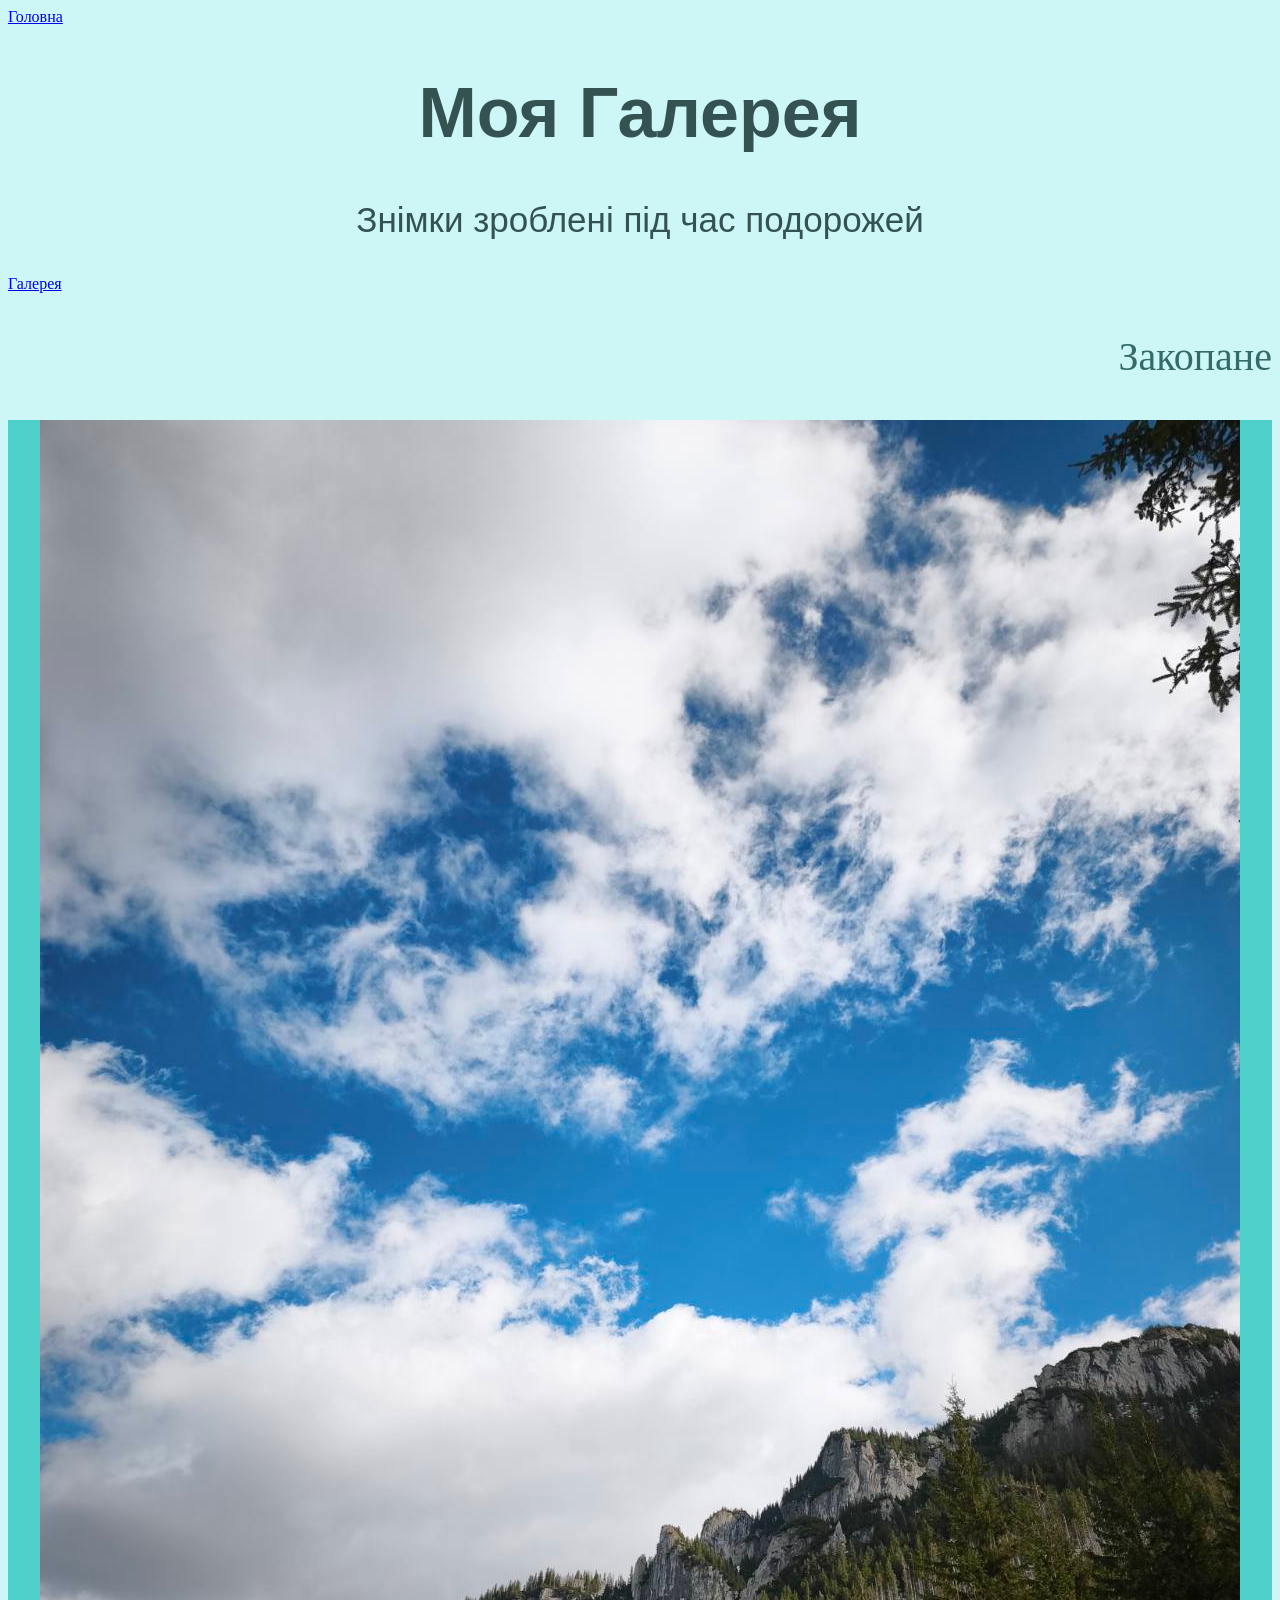
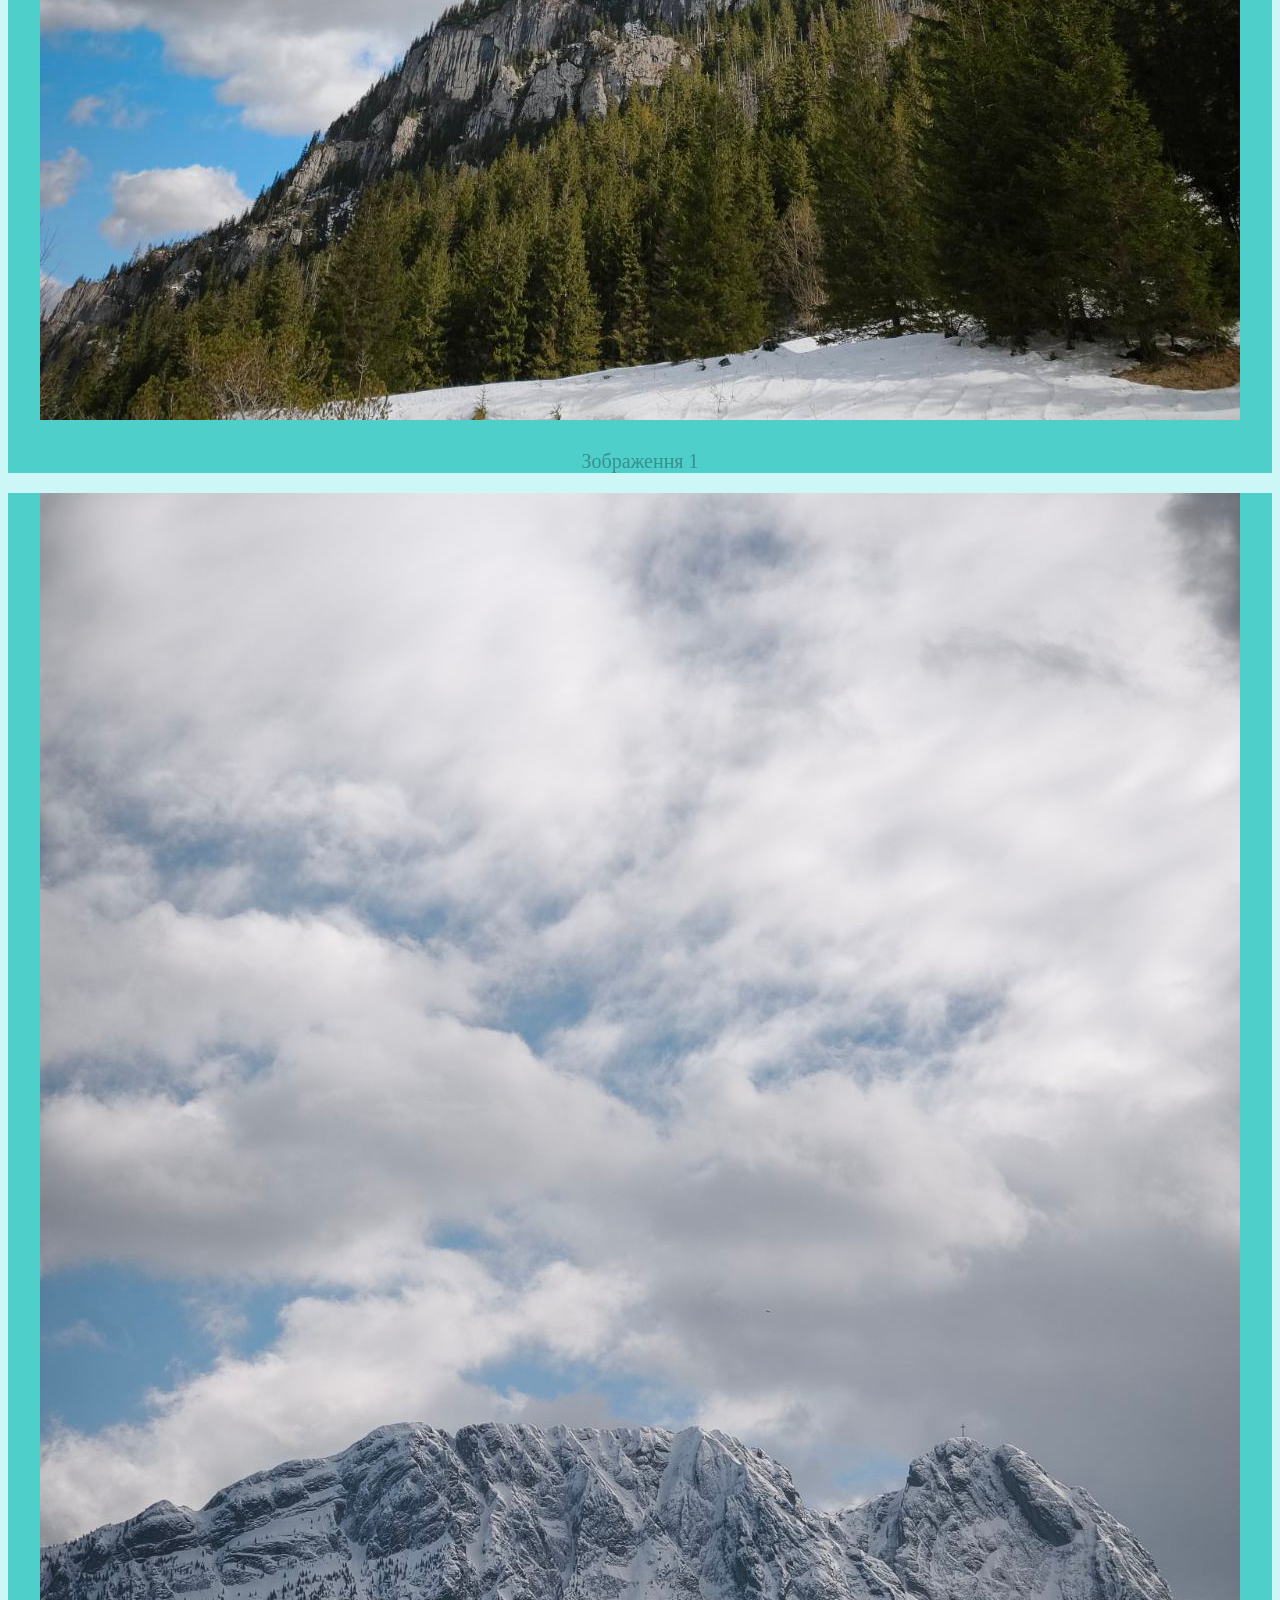
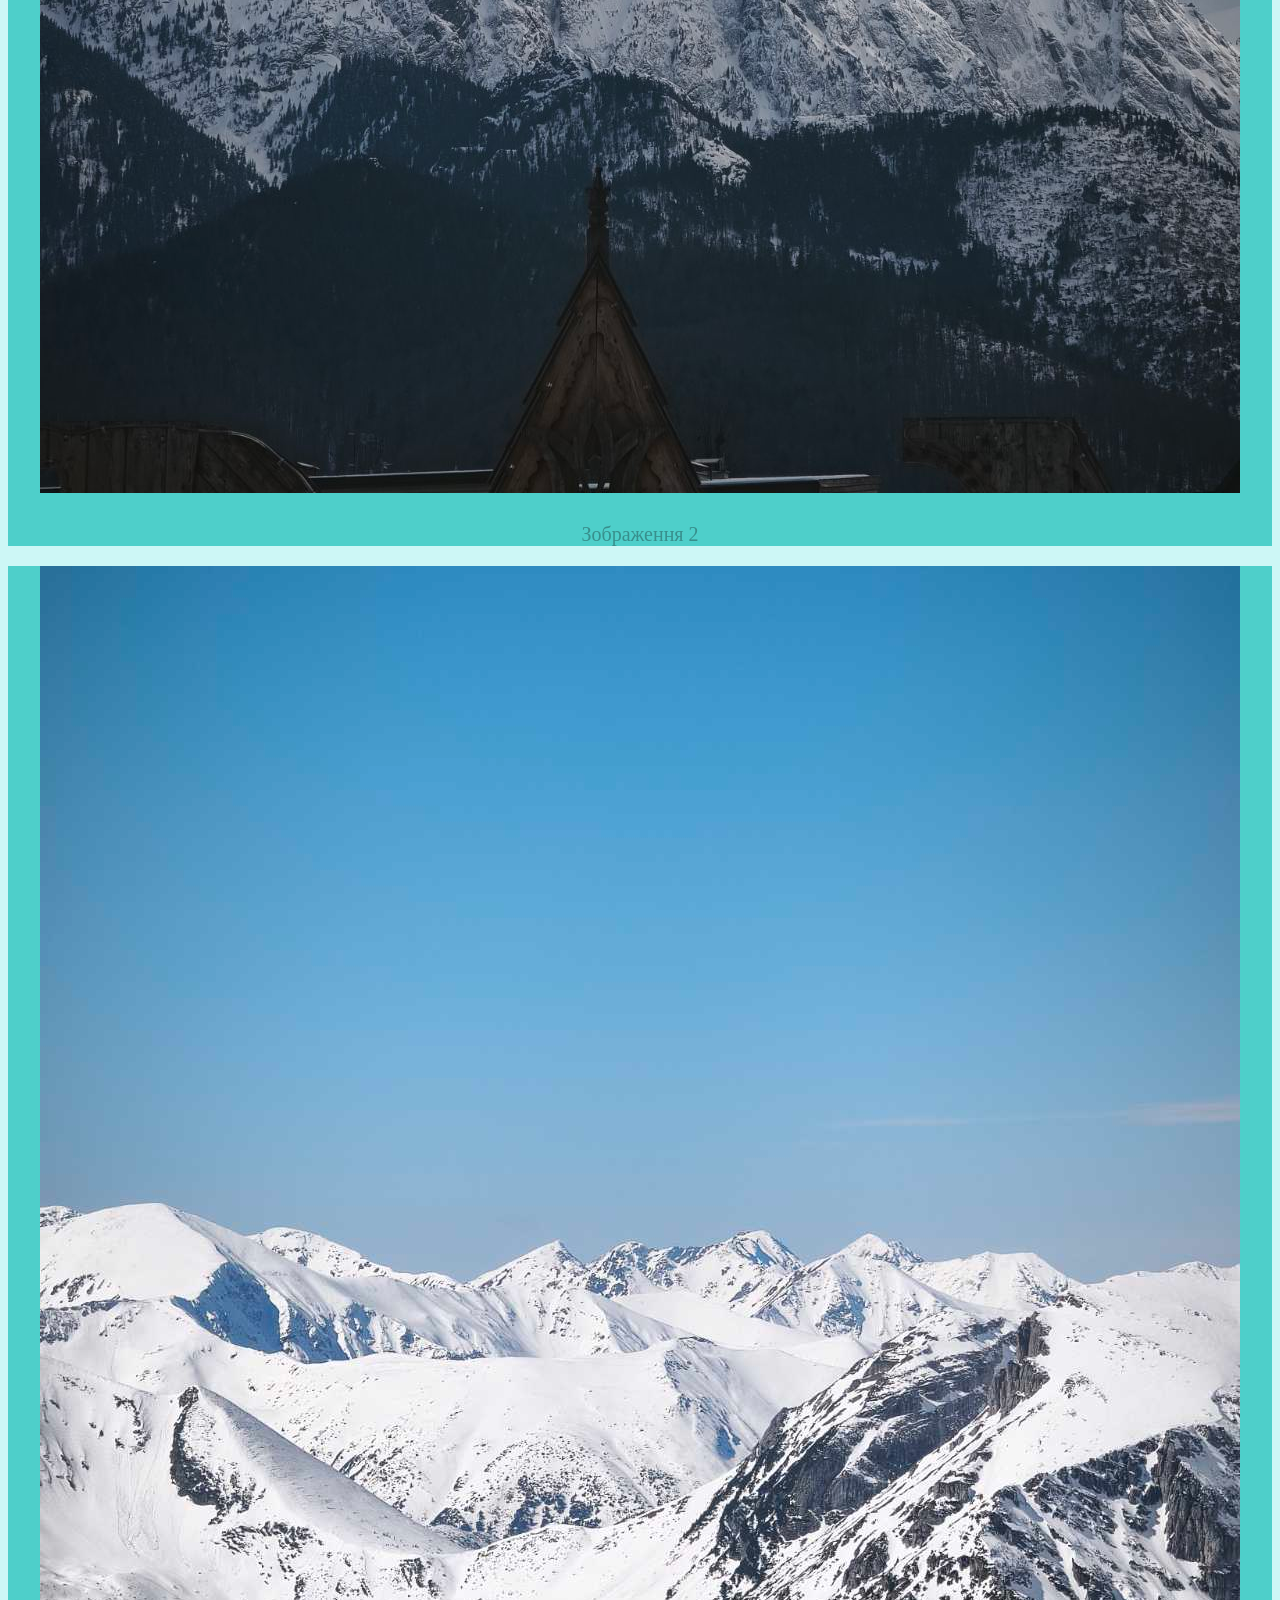
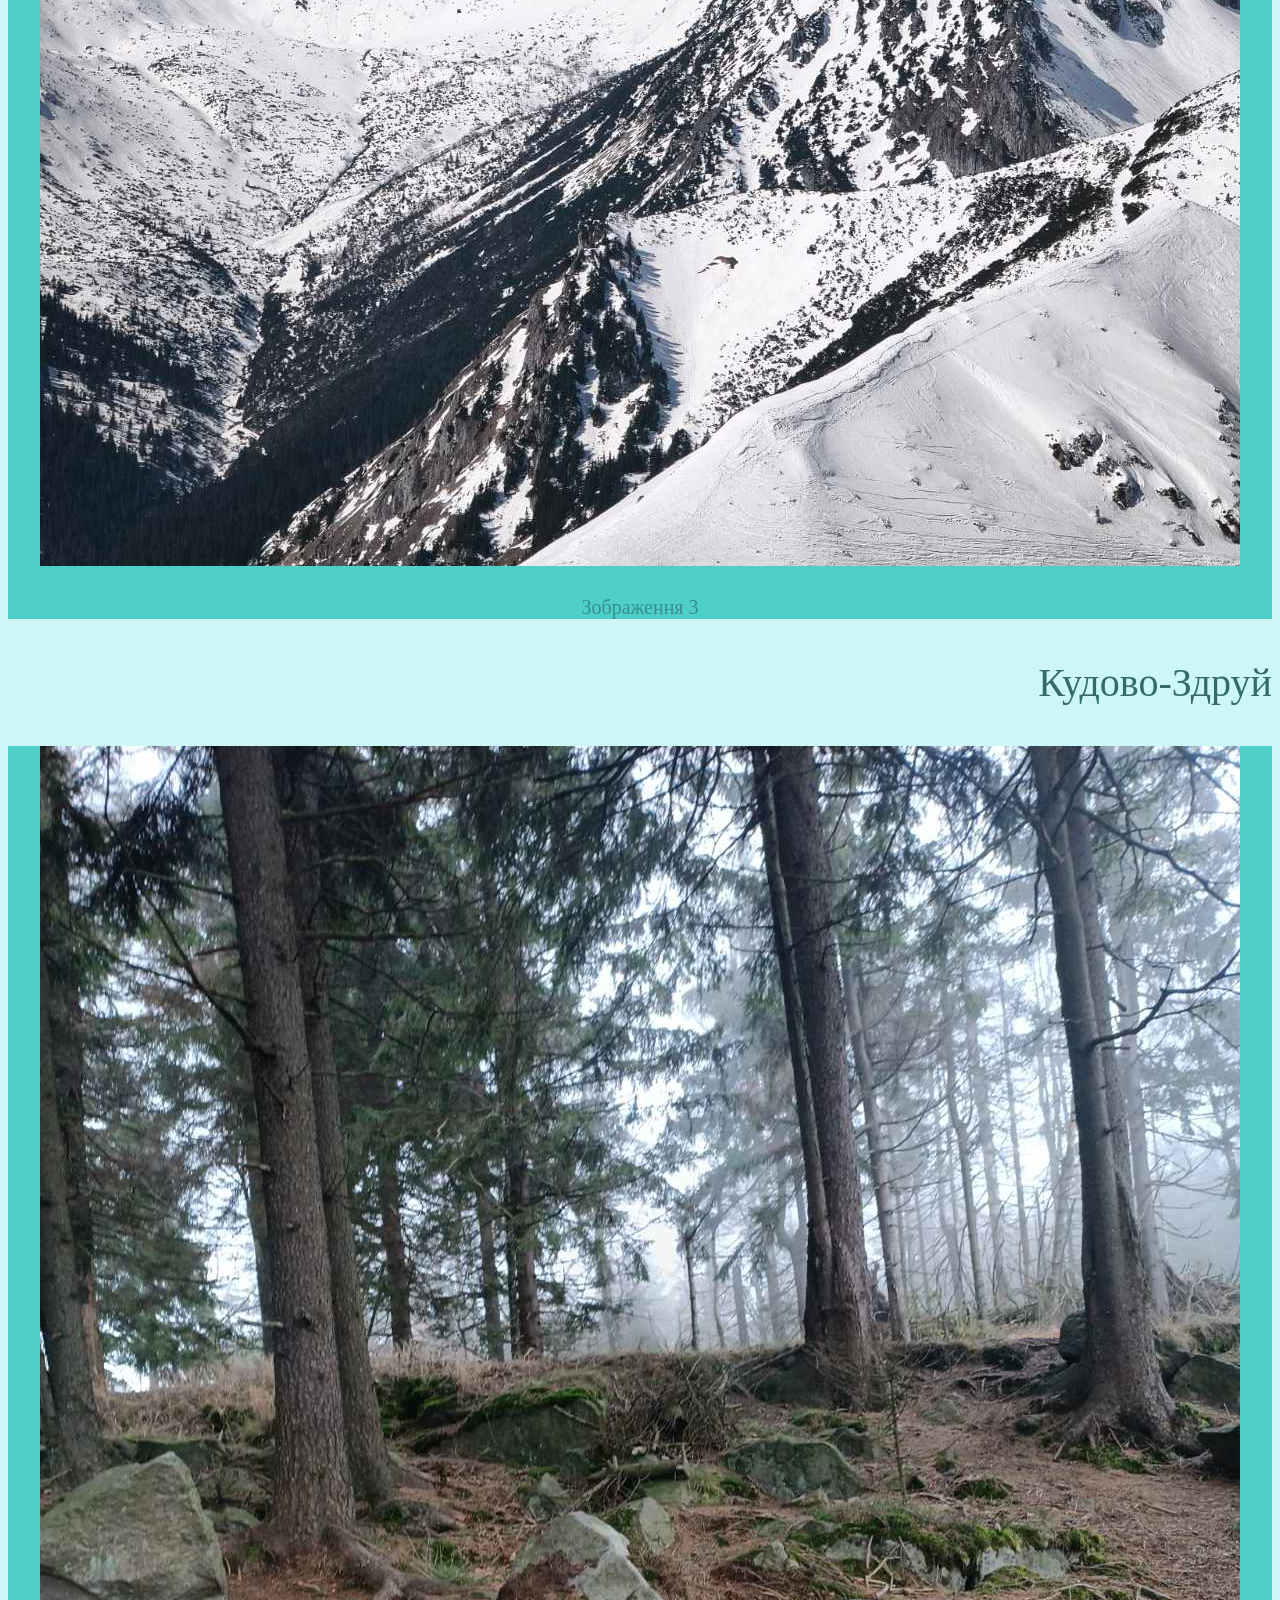
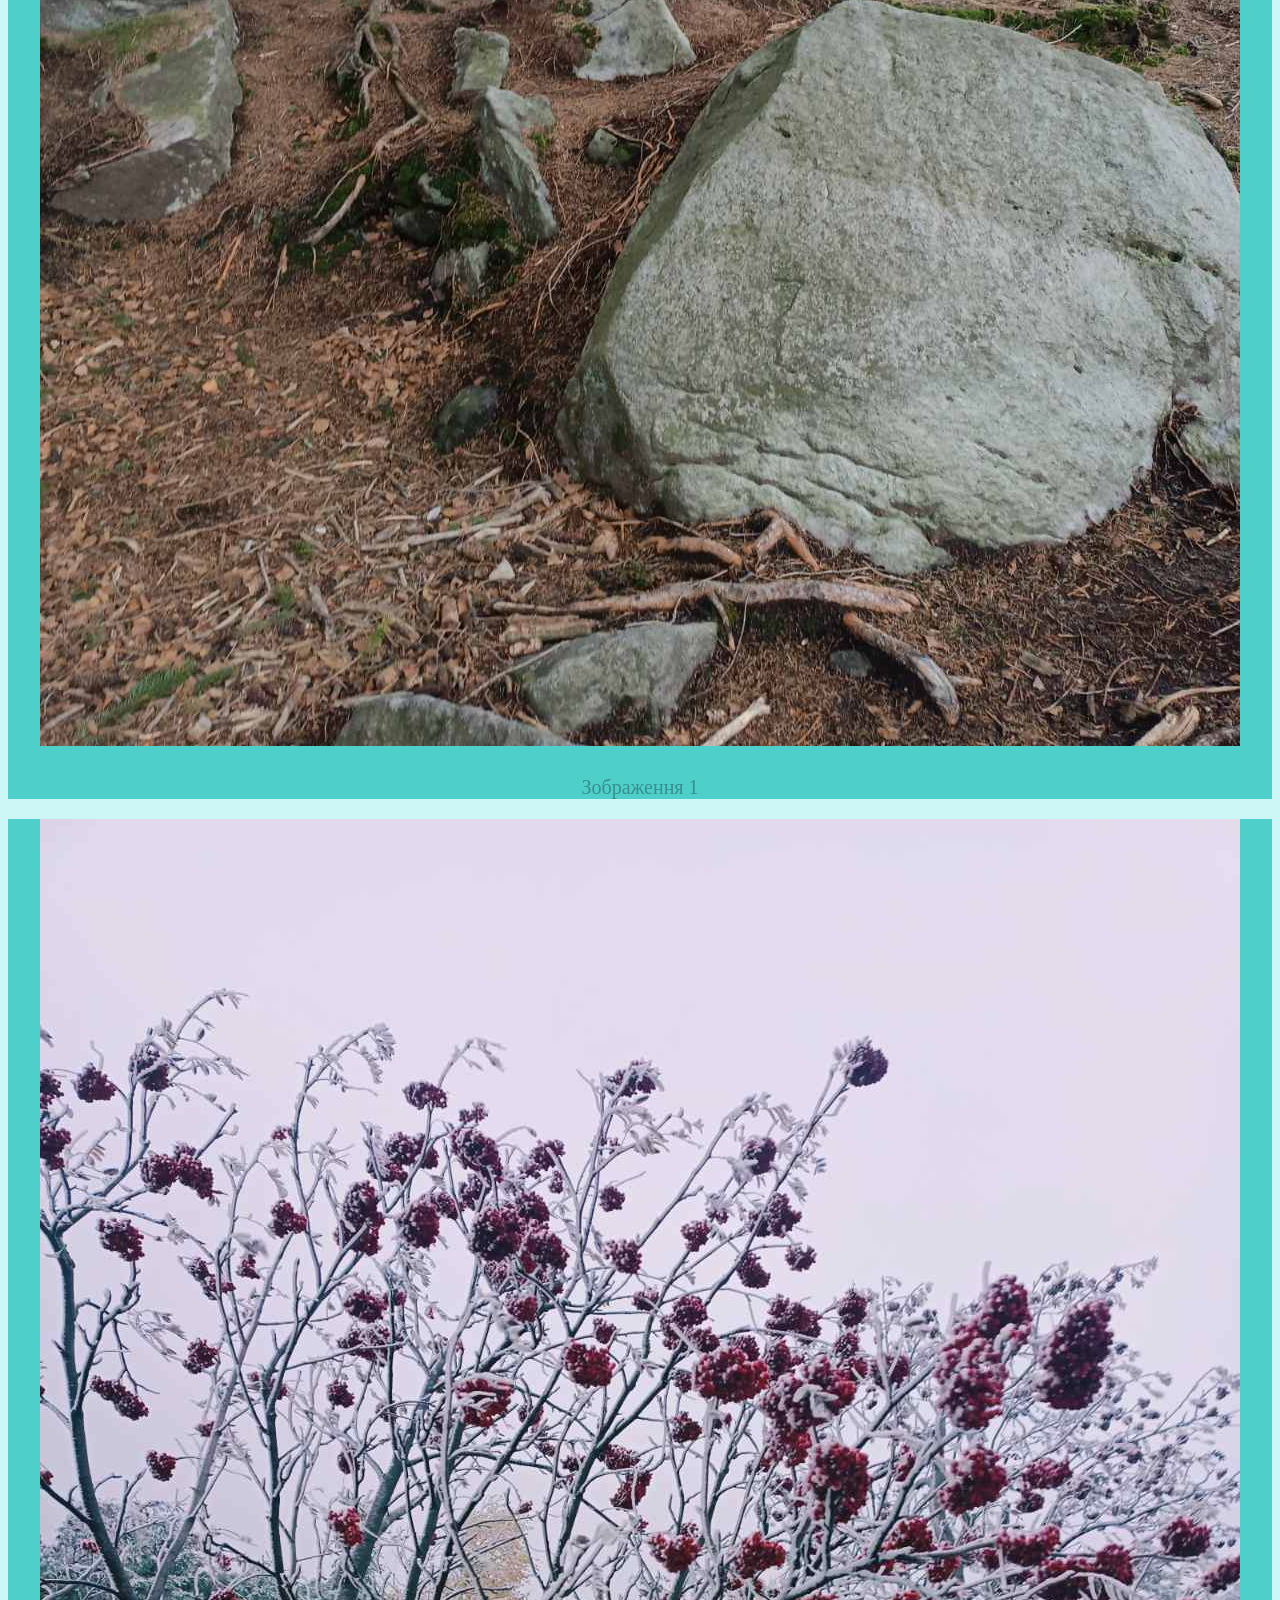
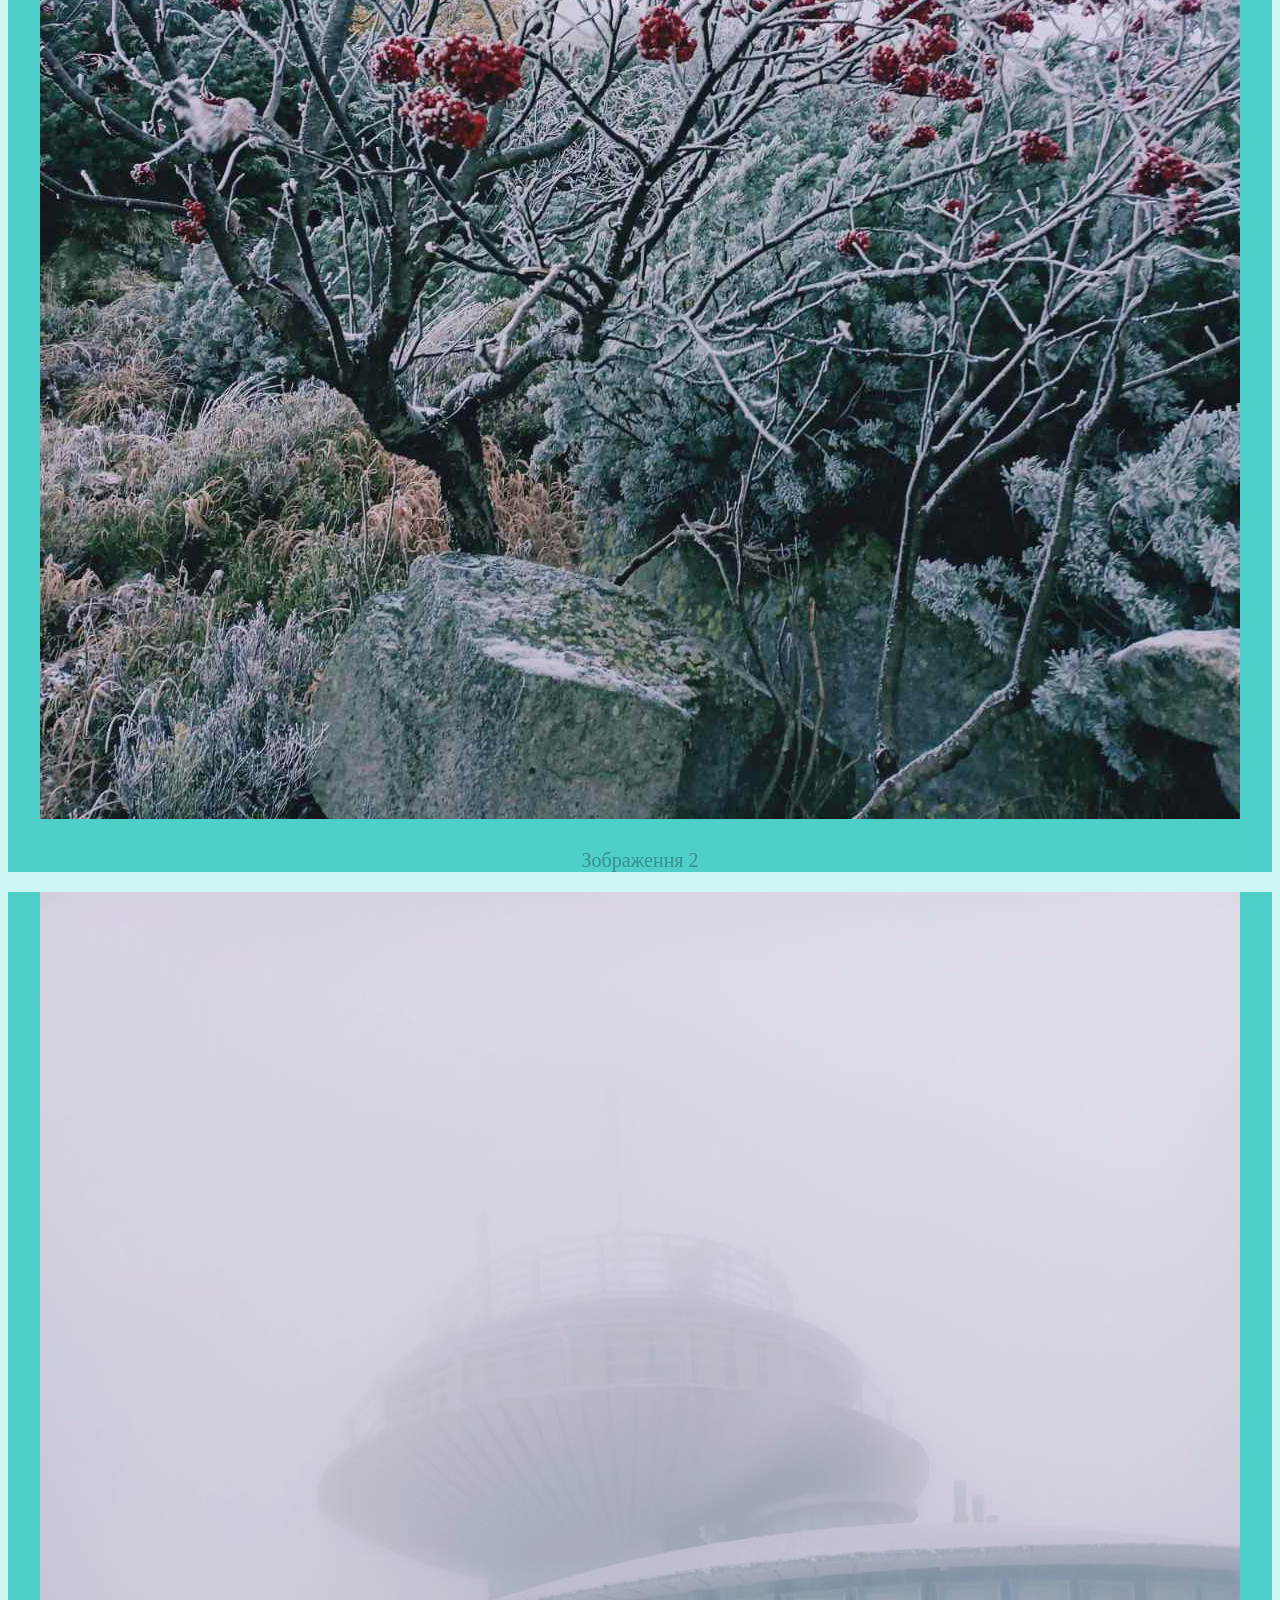
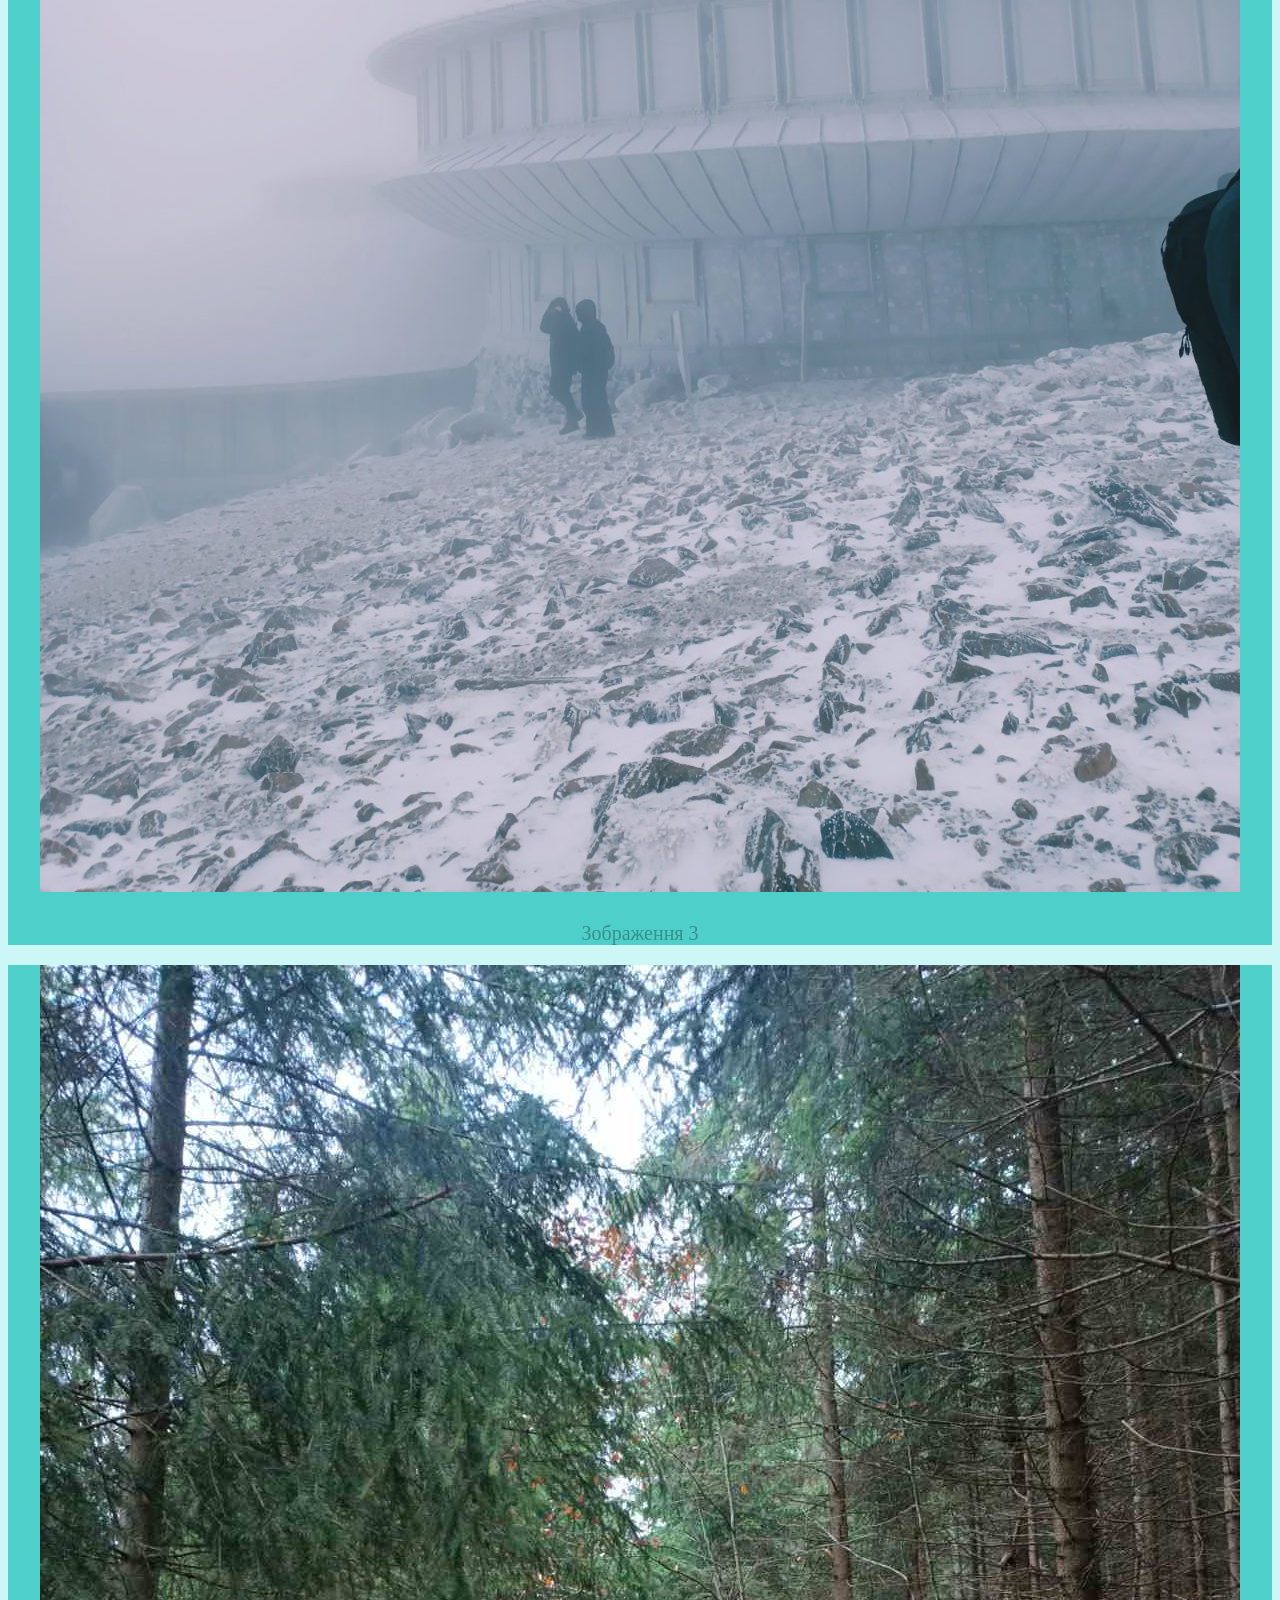
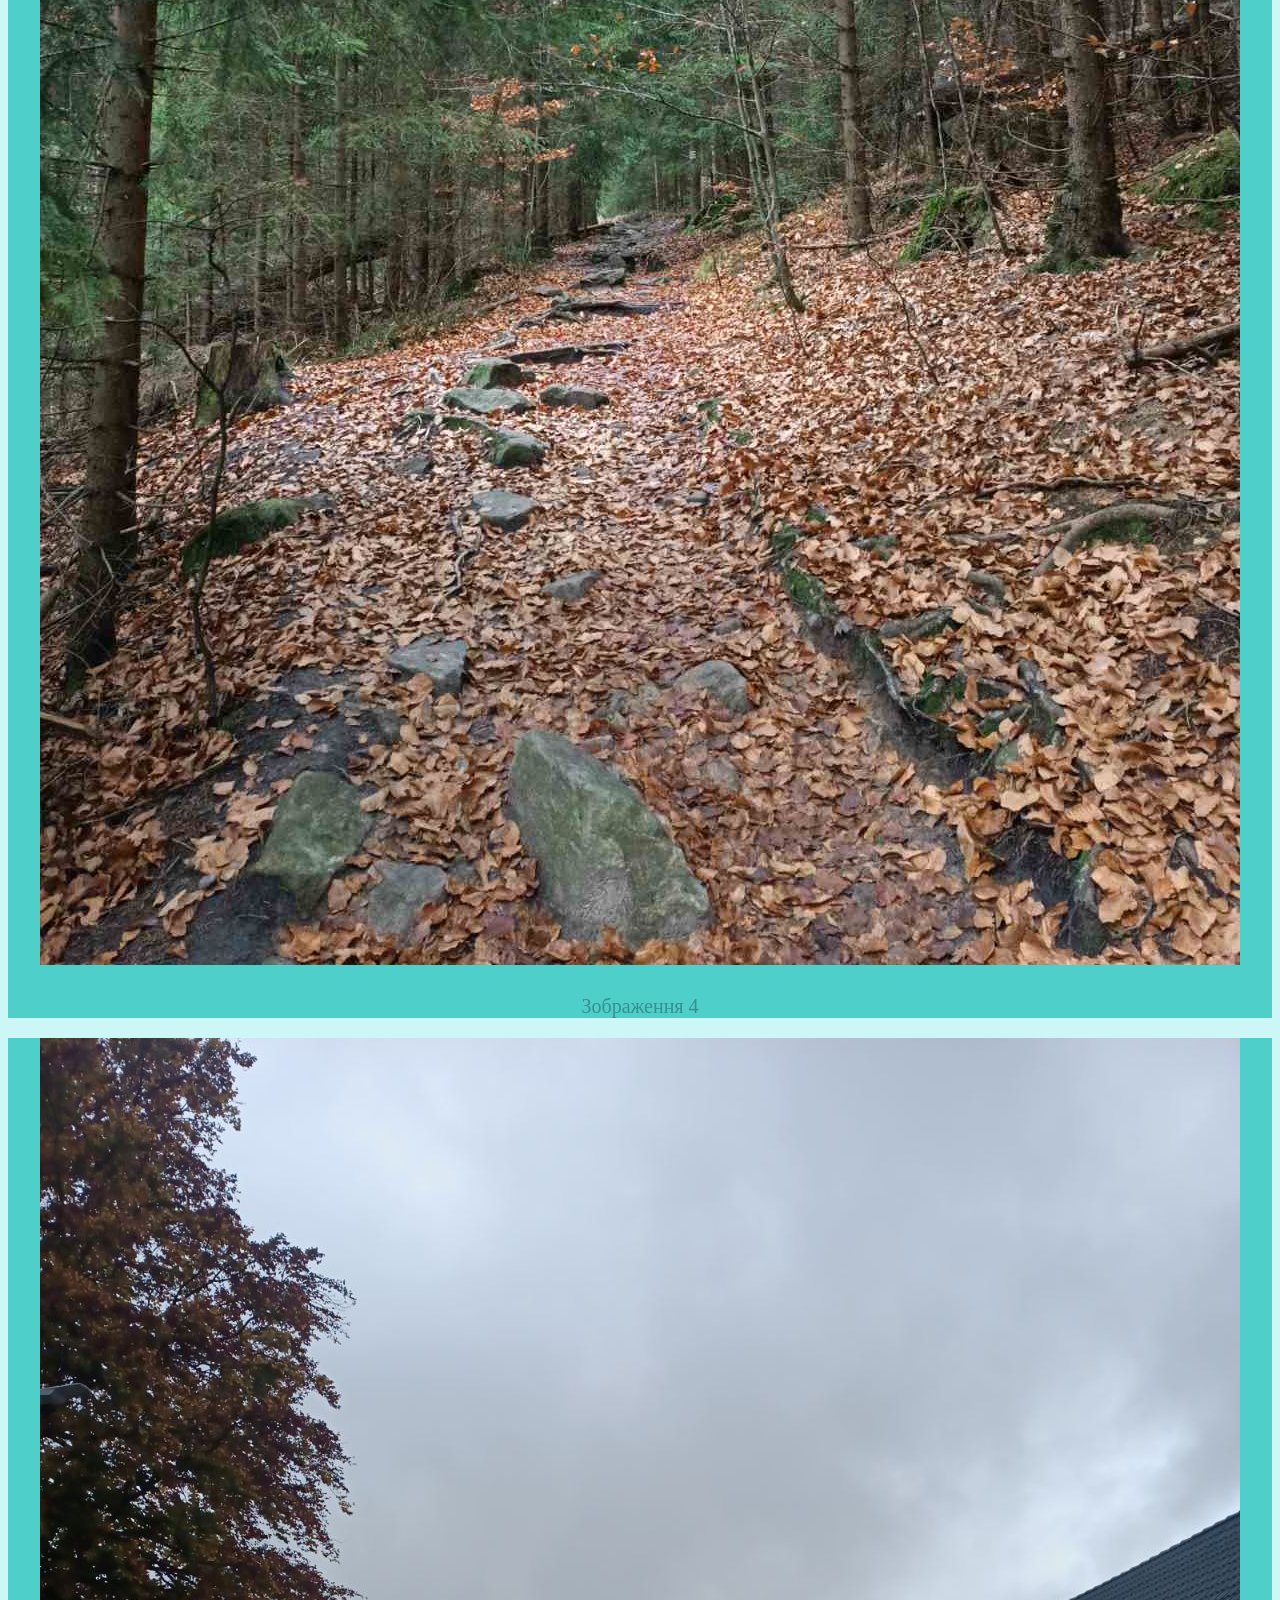
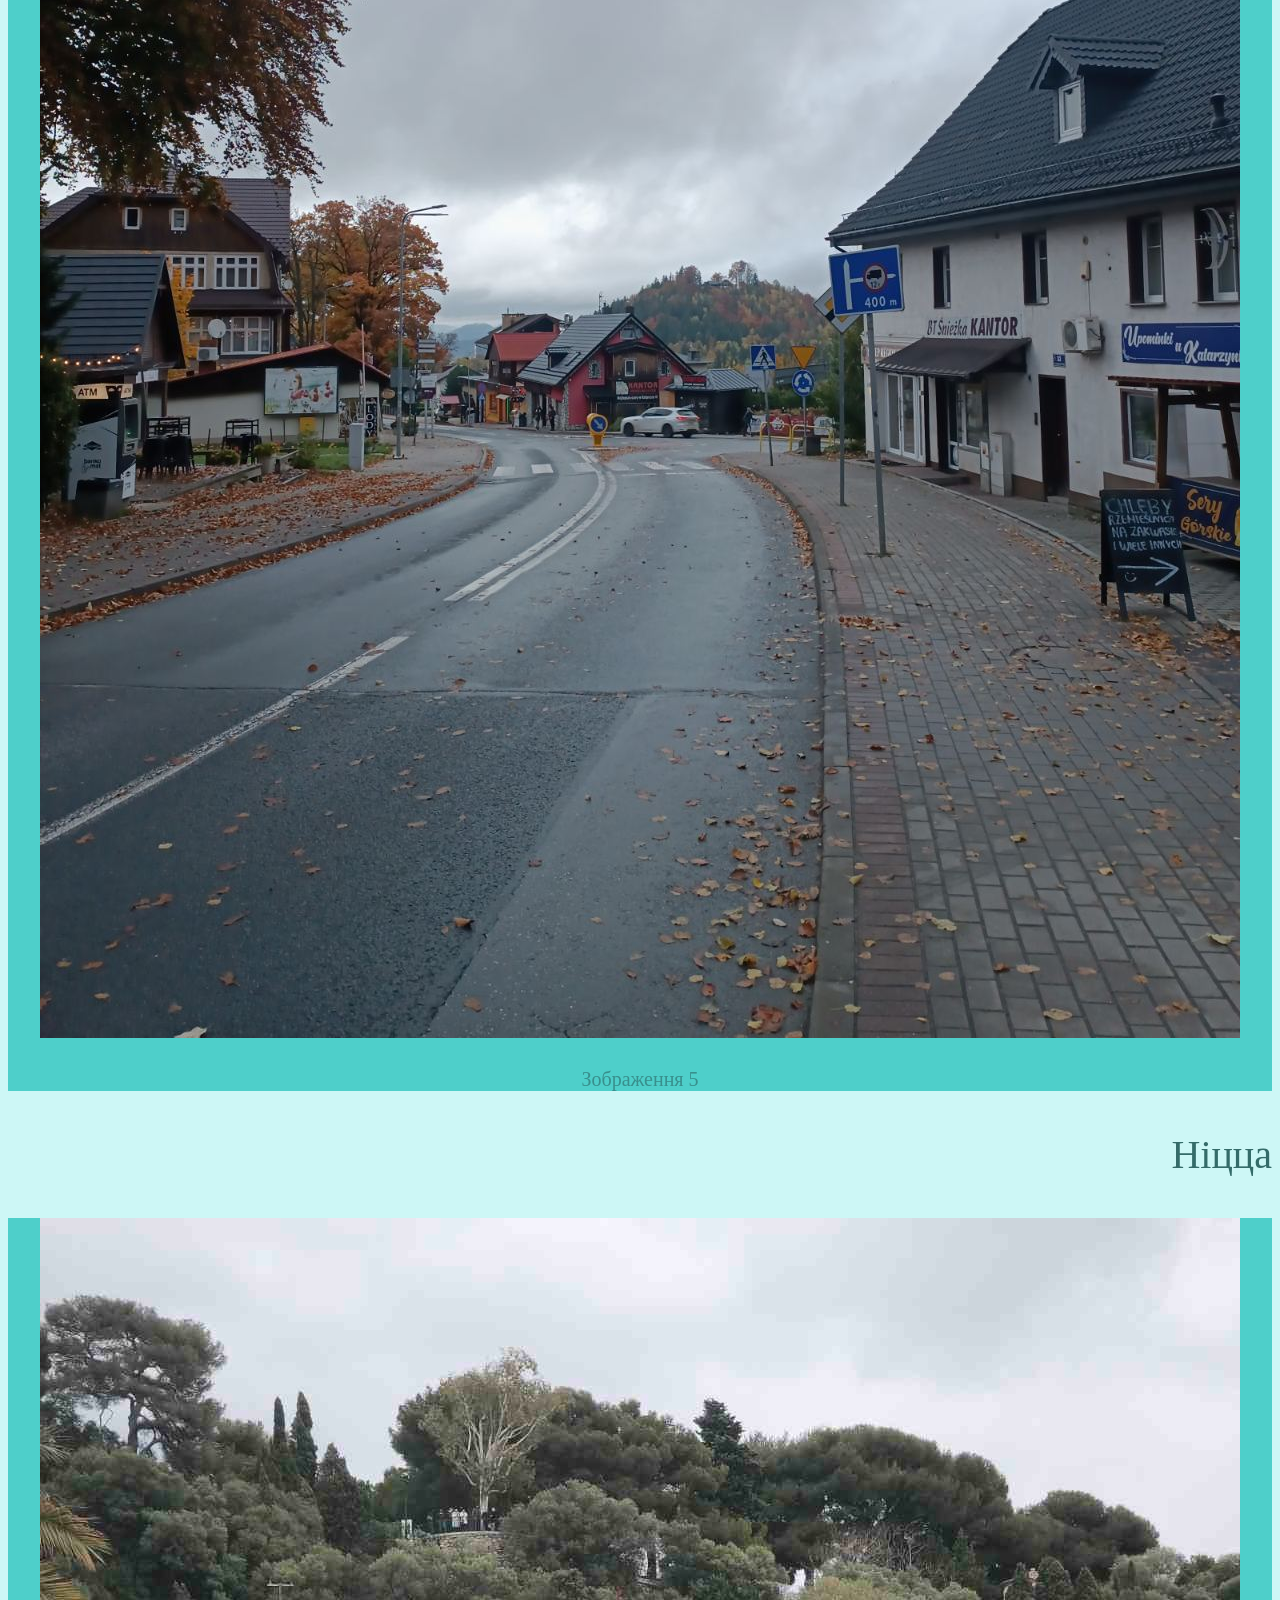
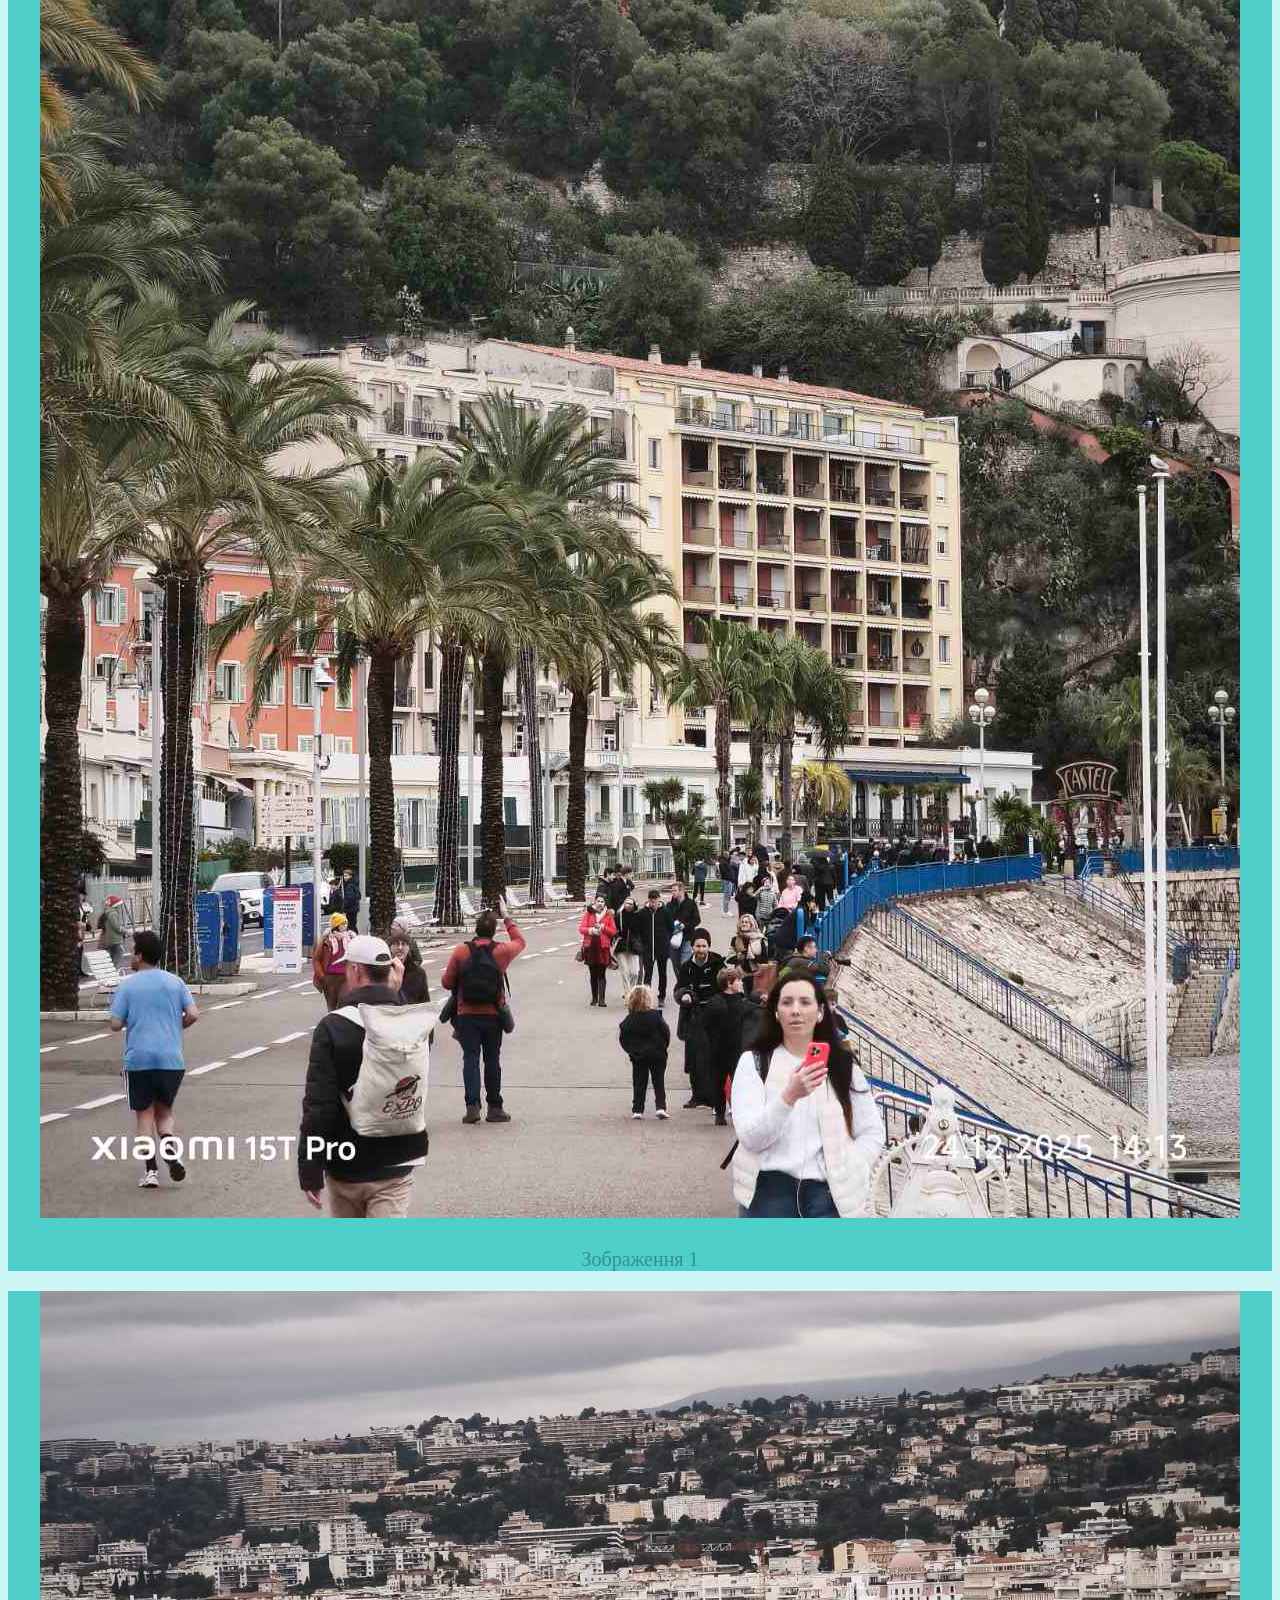
==== index.html @ 84f0cda4 "Add files via upload" ====
<!DOCTYPE html>
<html lang="en">
<head>
    <meta charset="UTF-8">
    <meta name="viewport" content="width=device-width, initial-scale=1.0">
    <title>Моя галерея</title>
    <link rel="stylesheet" href="css/style.css">
</head>
<body>
    <a href="#">Головна</a>
    <div class="main">
       <header class="header">
            <h1>Моя Галерея</h1>  
            <p>Знімки зроблені під час подорожей</p>
       </header>
    <nav class="menu">
        <a href="#">Галерея</a>
    </nav>   
    <div class="gallery">
        <p href="#photo">Закопане</p>
            <div class="photo">
                <img src="img/photo1.jpg" alt="Фото1">
                <p class="photo-text">Зображення 1</p>
            </div>
            <div class="photo">
                <img src="img/photo3.jpg" alt="Фото2">
                <p class="photo-text">Зображення 2</p>
            </div>
            <div class="photo">
                <img src="img/photo7.jpg" alt="Фото3">
                
                <p class="photo-text">Зображення 3</p>
            
            </div>
        <p href="#photo">Кудово-Здруй</p>
            <div class="photo">
                <img src="img/photo2.jpg" alt="Фото1">
                
                <p class="photo-text">Зображення 1</p>
            
            </div>
            <div class="photo">
                <img src="img/photo5.jpg" alt="Фото2">
                
                <p class="photo-text">Зображення 2</p>
            
            </div>
            <div class="photo">
                <img src="img/photo8.jpg" alt="Фото3">
                
                <p class="photo-text">Зображення 3</p>
            
            </div>    
            <div class="photo">
                <img src="img/photo10.jpg" alt="Фото4">
                
                <p class="photo-text">Зображення 4</p>
            
            </div> 
            <div class="photo">
                <img src="img/photo11.jpg" alt="Фото5">
                
                <p class="photo-text">Зображення 5</p>
            
            </div>
        <p href="#photo">Ніцца</p>
            <div class="photo">
                <img src="img/photo4.jpg" alt="Фото1">
                
                <p class="photo-text">Зображення 1</p>
            
            </div>
            <div class="photo">
                <img src="img/photo6.jpg" alt="Фото2">
                
                <p class="photo-text">Зображення 2</p>
            
            </div>
            <div class="photo">
                <img src="img/photo9.jpg" alt="Фото3">
                
                <p class="photo-text">Зображення 3</p>
            
            </div>    
            <div class="photo">
                <img src="img/photo12.jpg" alt="Фото4">
                
                <p class="photo-text">Зображення 4</p>
            
            </div> 
            
  </div> 
    <div class="footer">
        <a href="#">Про мене</a>
        <p>Розробрик: Хоміцька Ольга</p>
        <a href="#">Контакти</a>
        <p>+48793164627</p>

    </div>
</body>
</html>
---- css/style.css ----
body {
    background-color: #cdf7f6;
}
header {
    color: #345251;
    font-size: 35px;
    text-align: center;
    font-family: Arial, Helvetica, sans-serif;

}
.gallery {
    text-align: right;
    font-size: 40px;
    color: #346b69
}
.photo-text {
    font-size: 20px;
    color: #388f8c;
    text-align: center;
}
.photo {
    text-align: center;
    background-color: #4ecfca;
    width: 100%;
    height: 100%;
    display: block;
    
}
.footer {
    color: #314544;
    text-align: center;
    background-color: #d3f2f1;
    font-size: 25px;
}
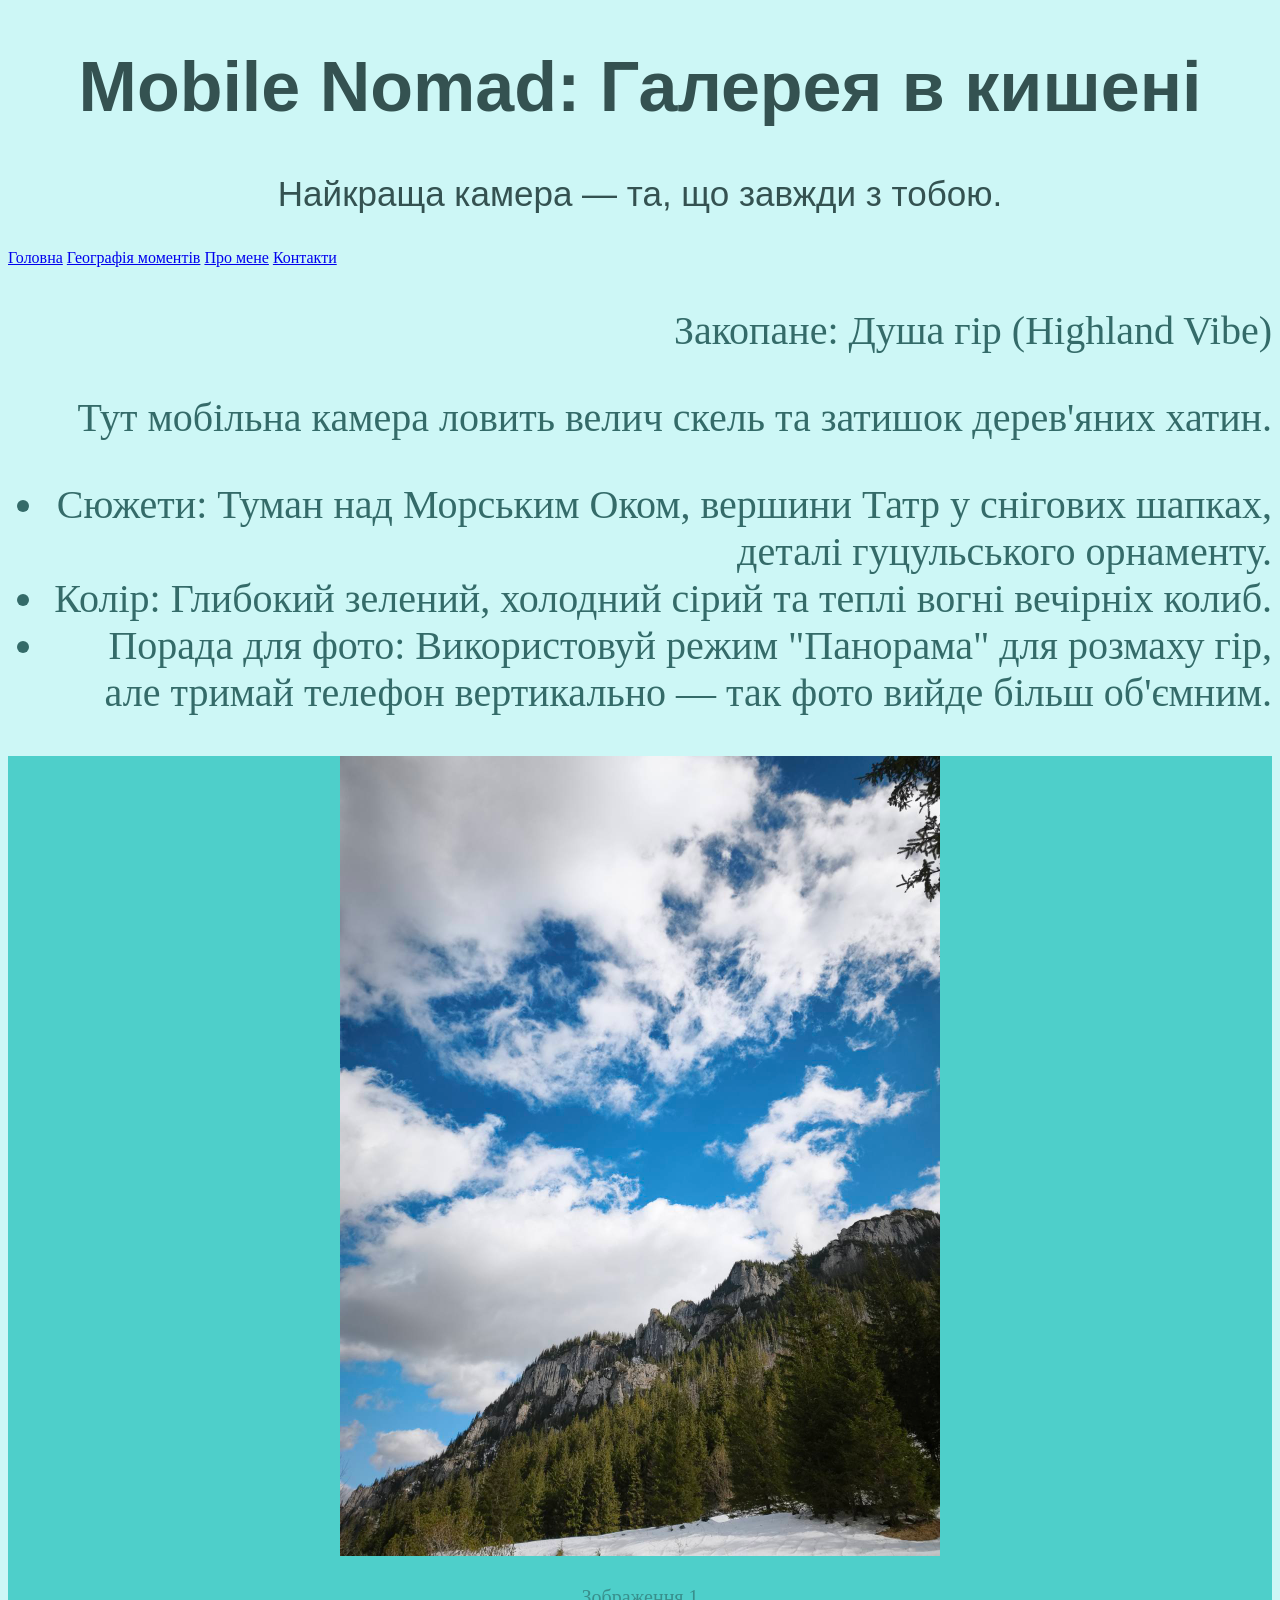
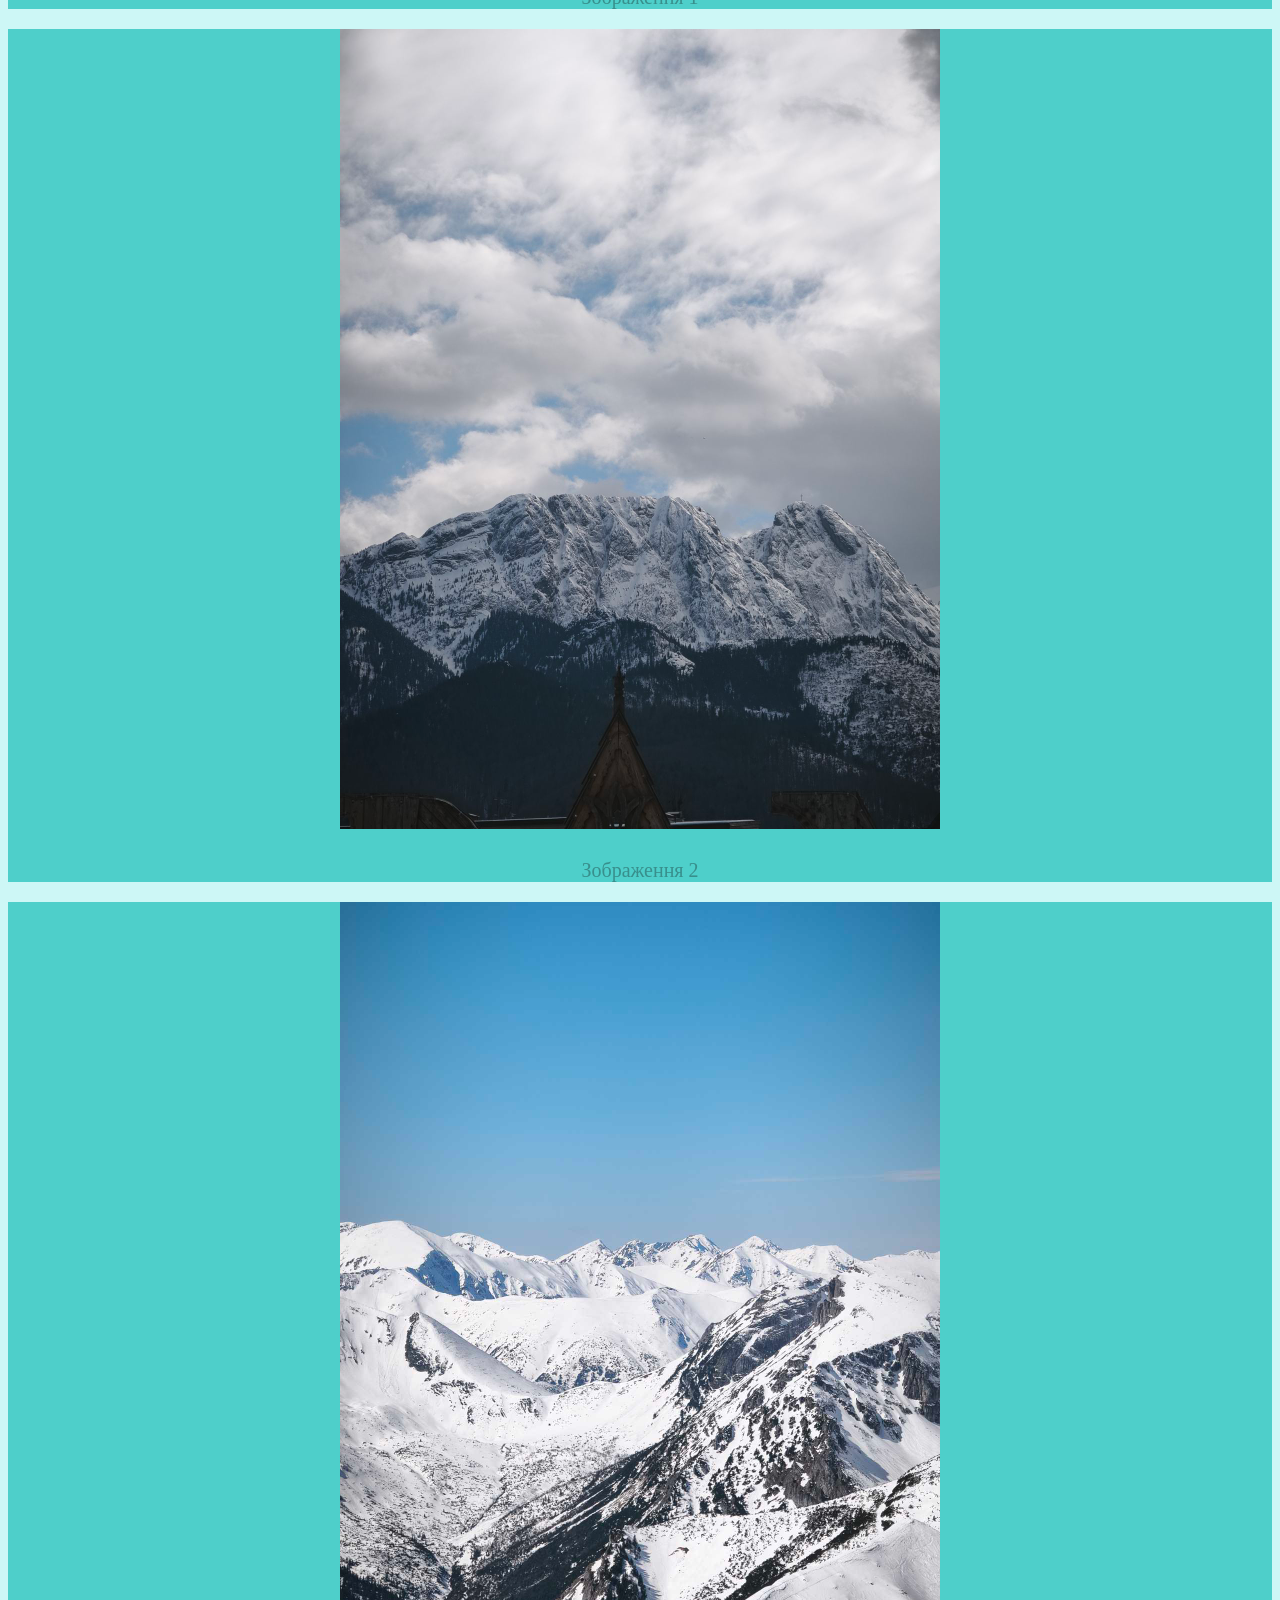
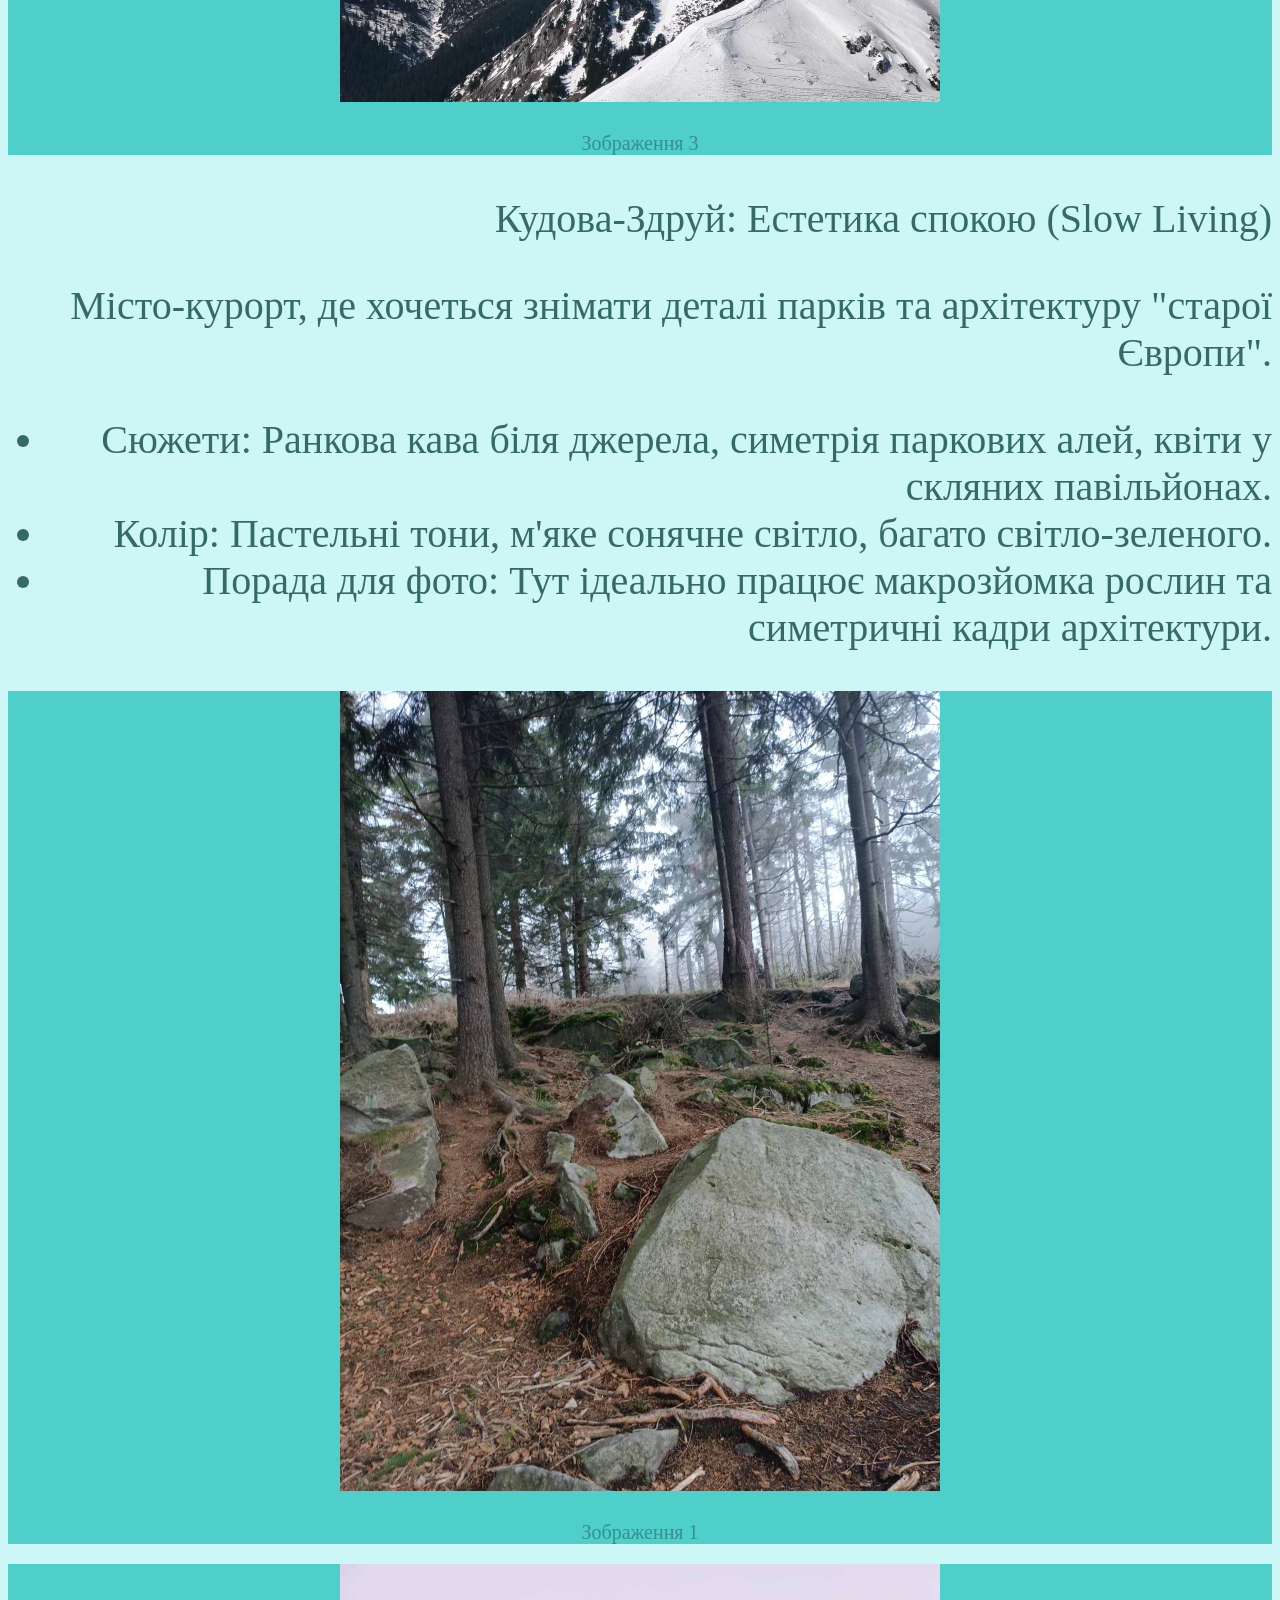
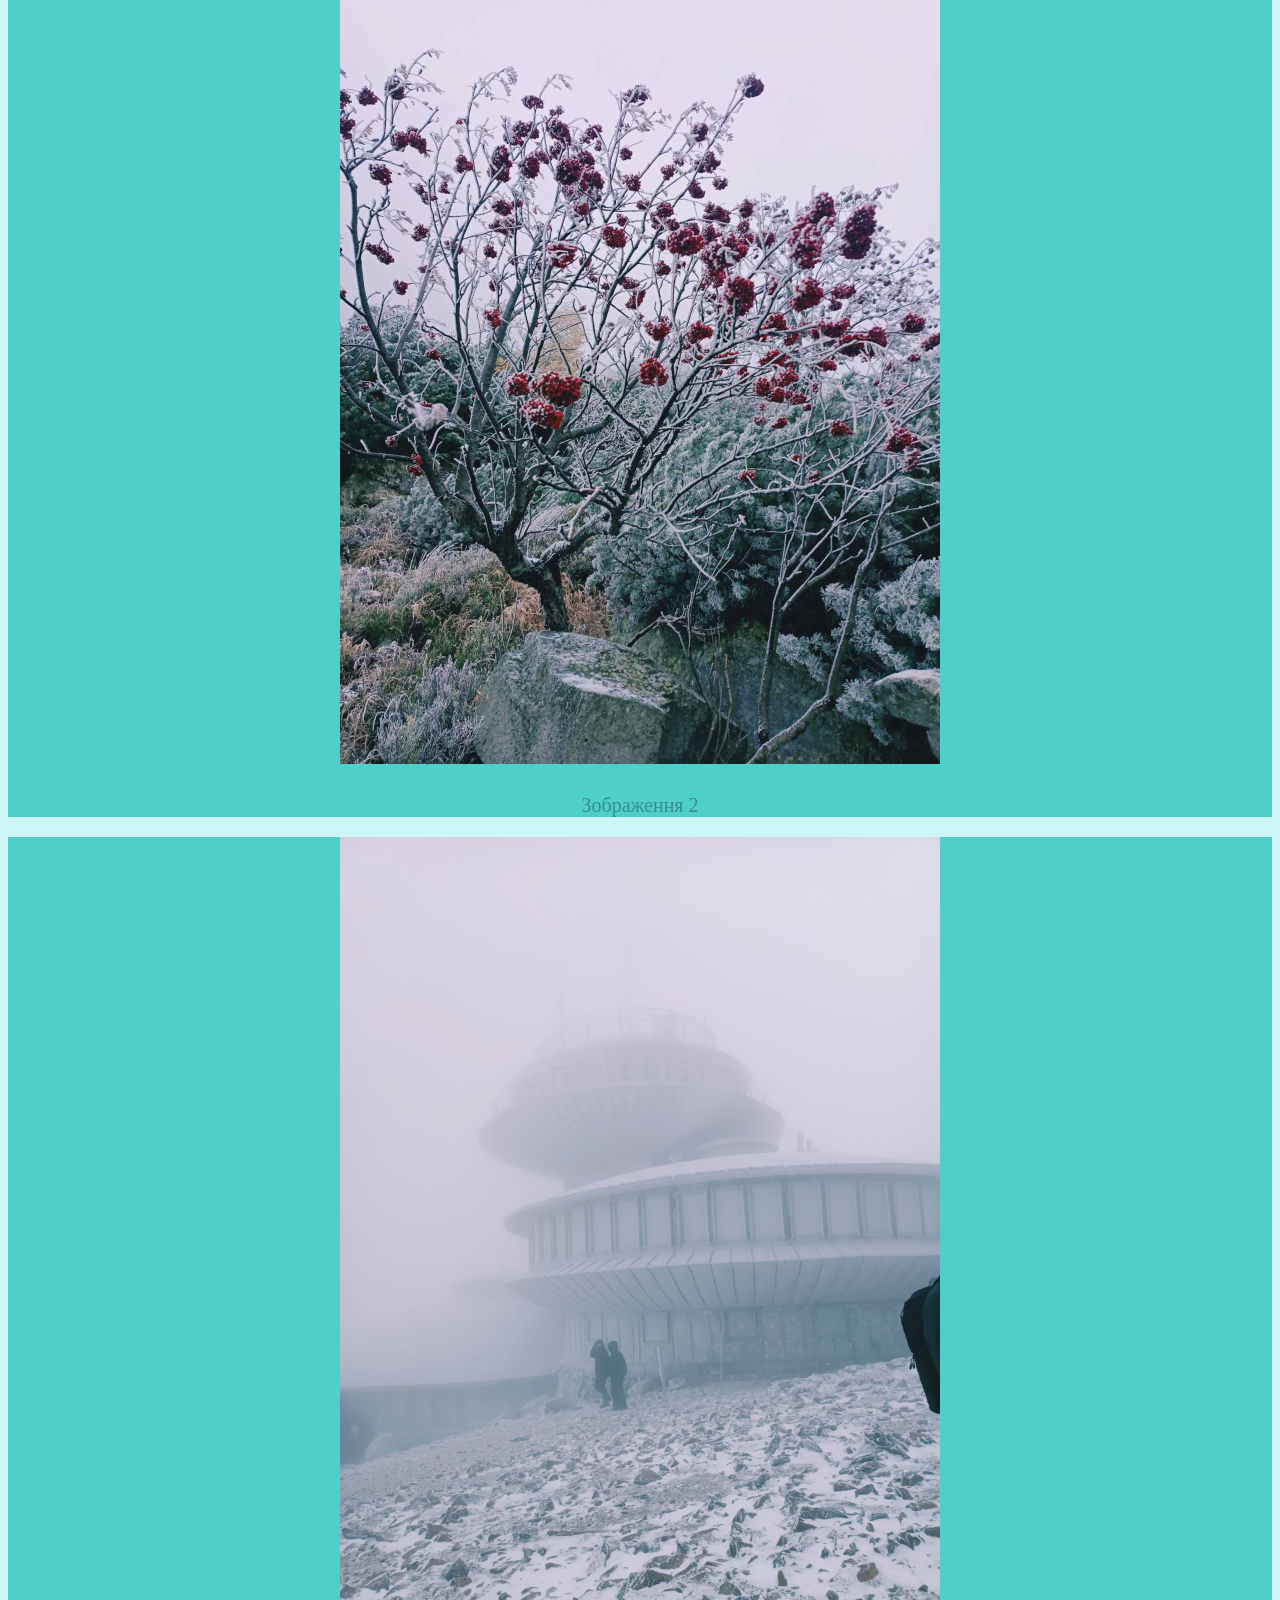
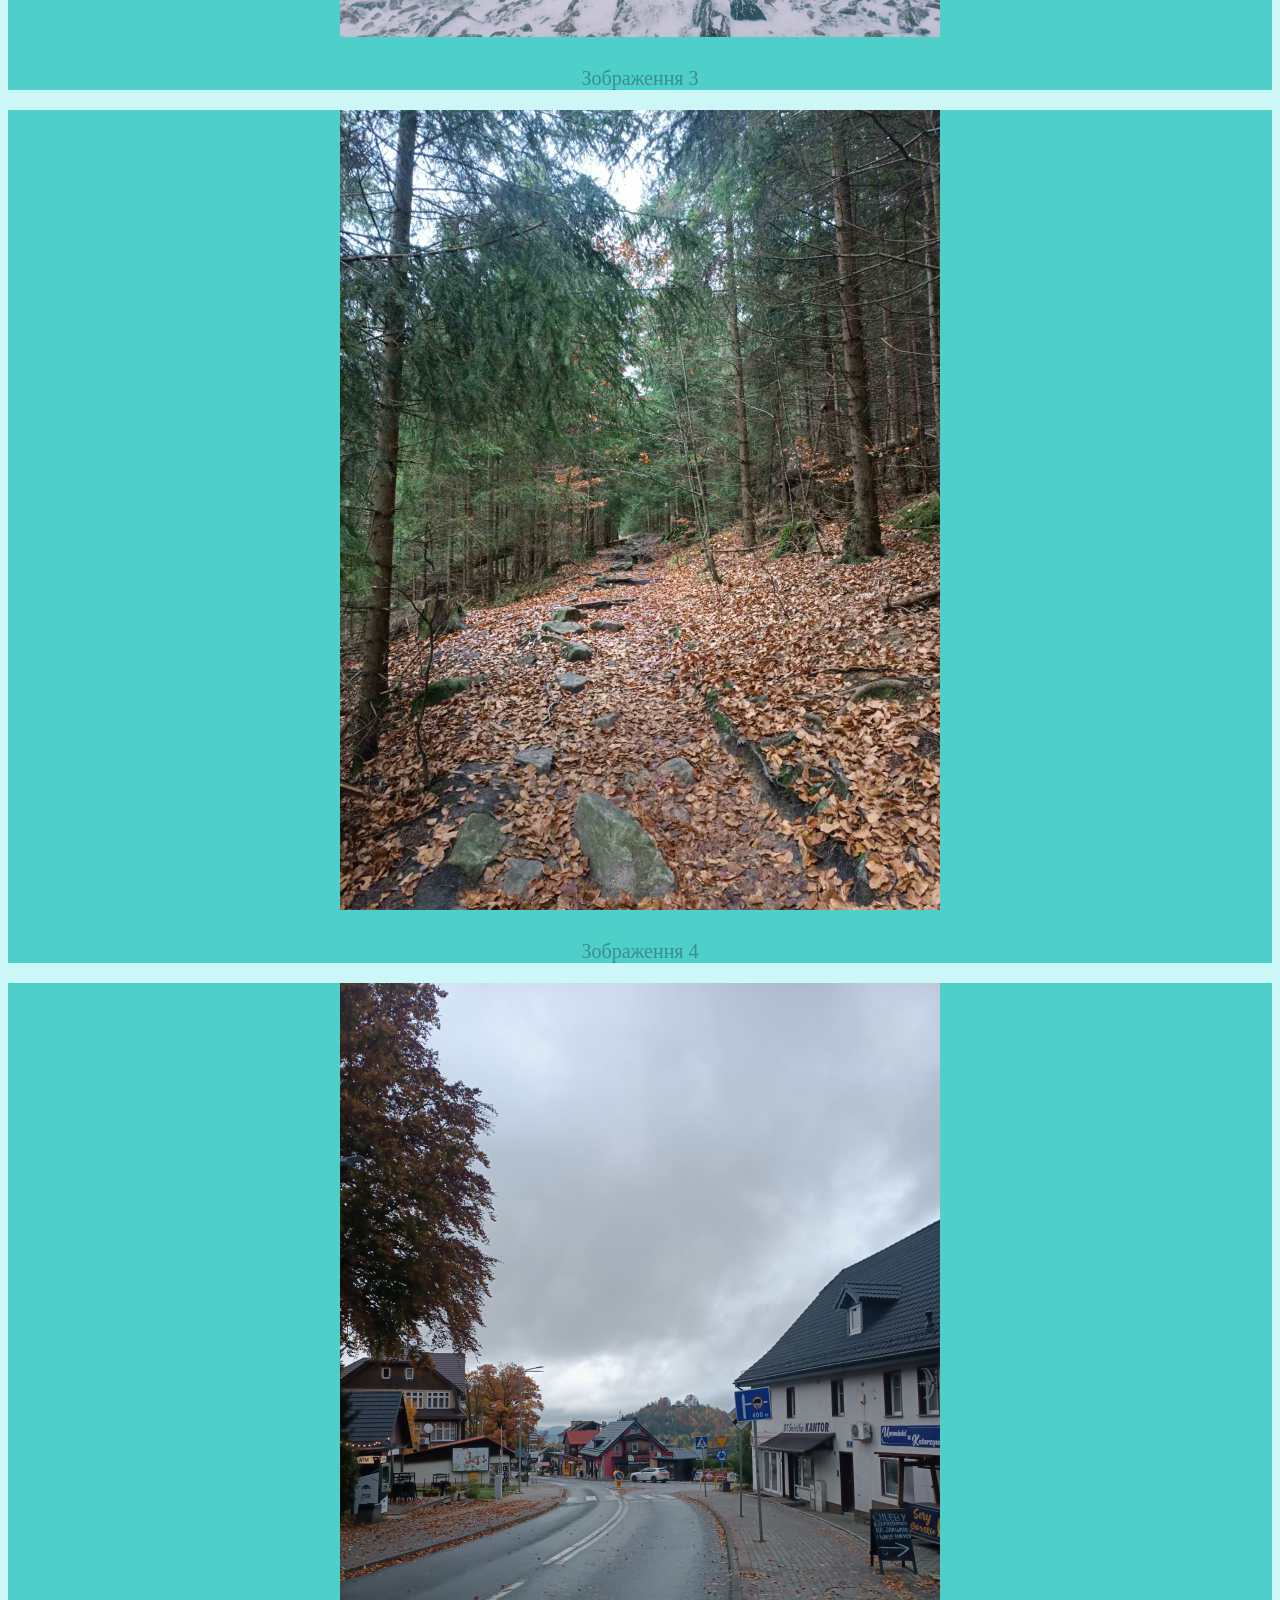
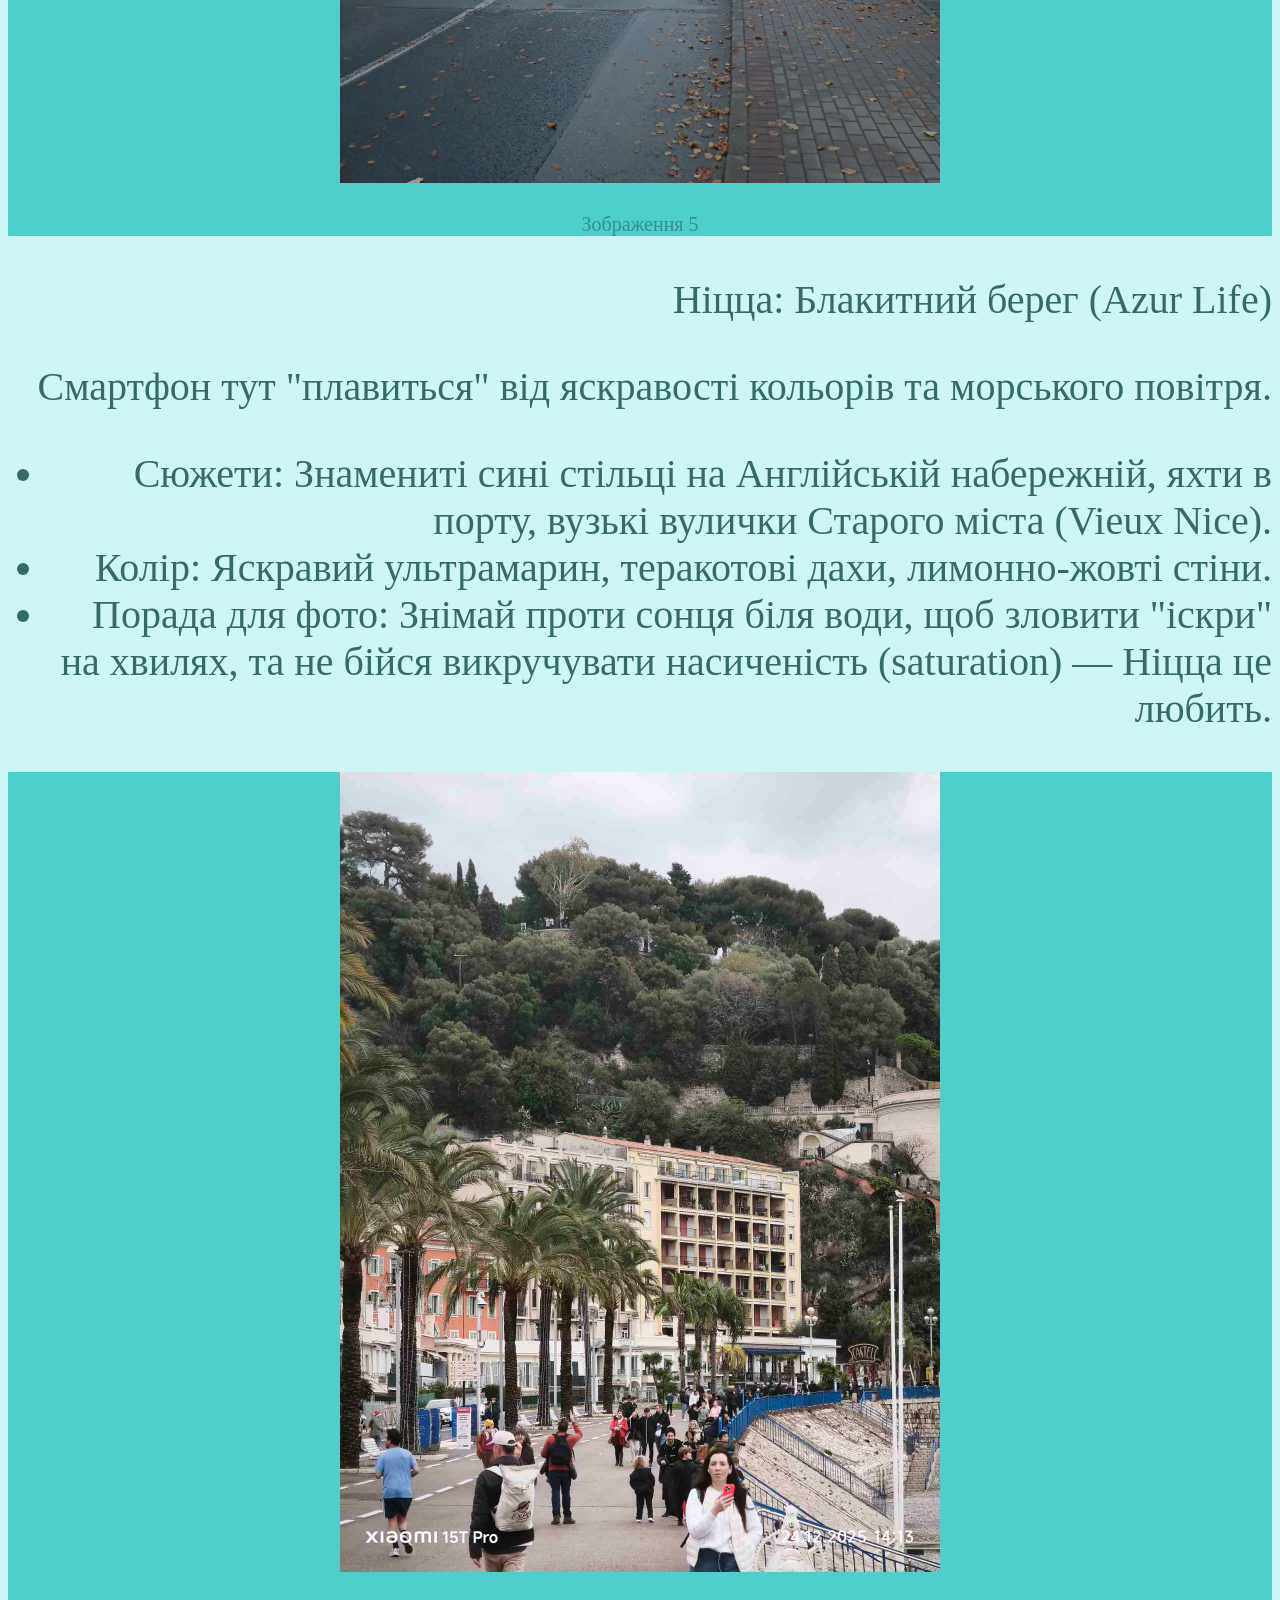
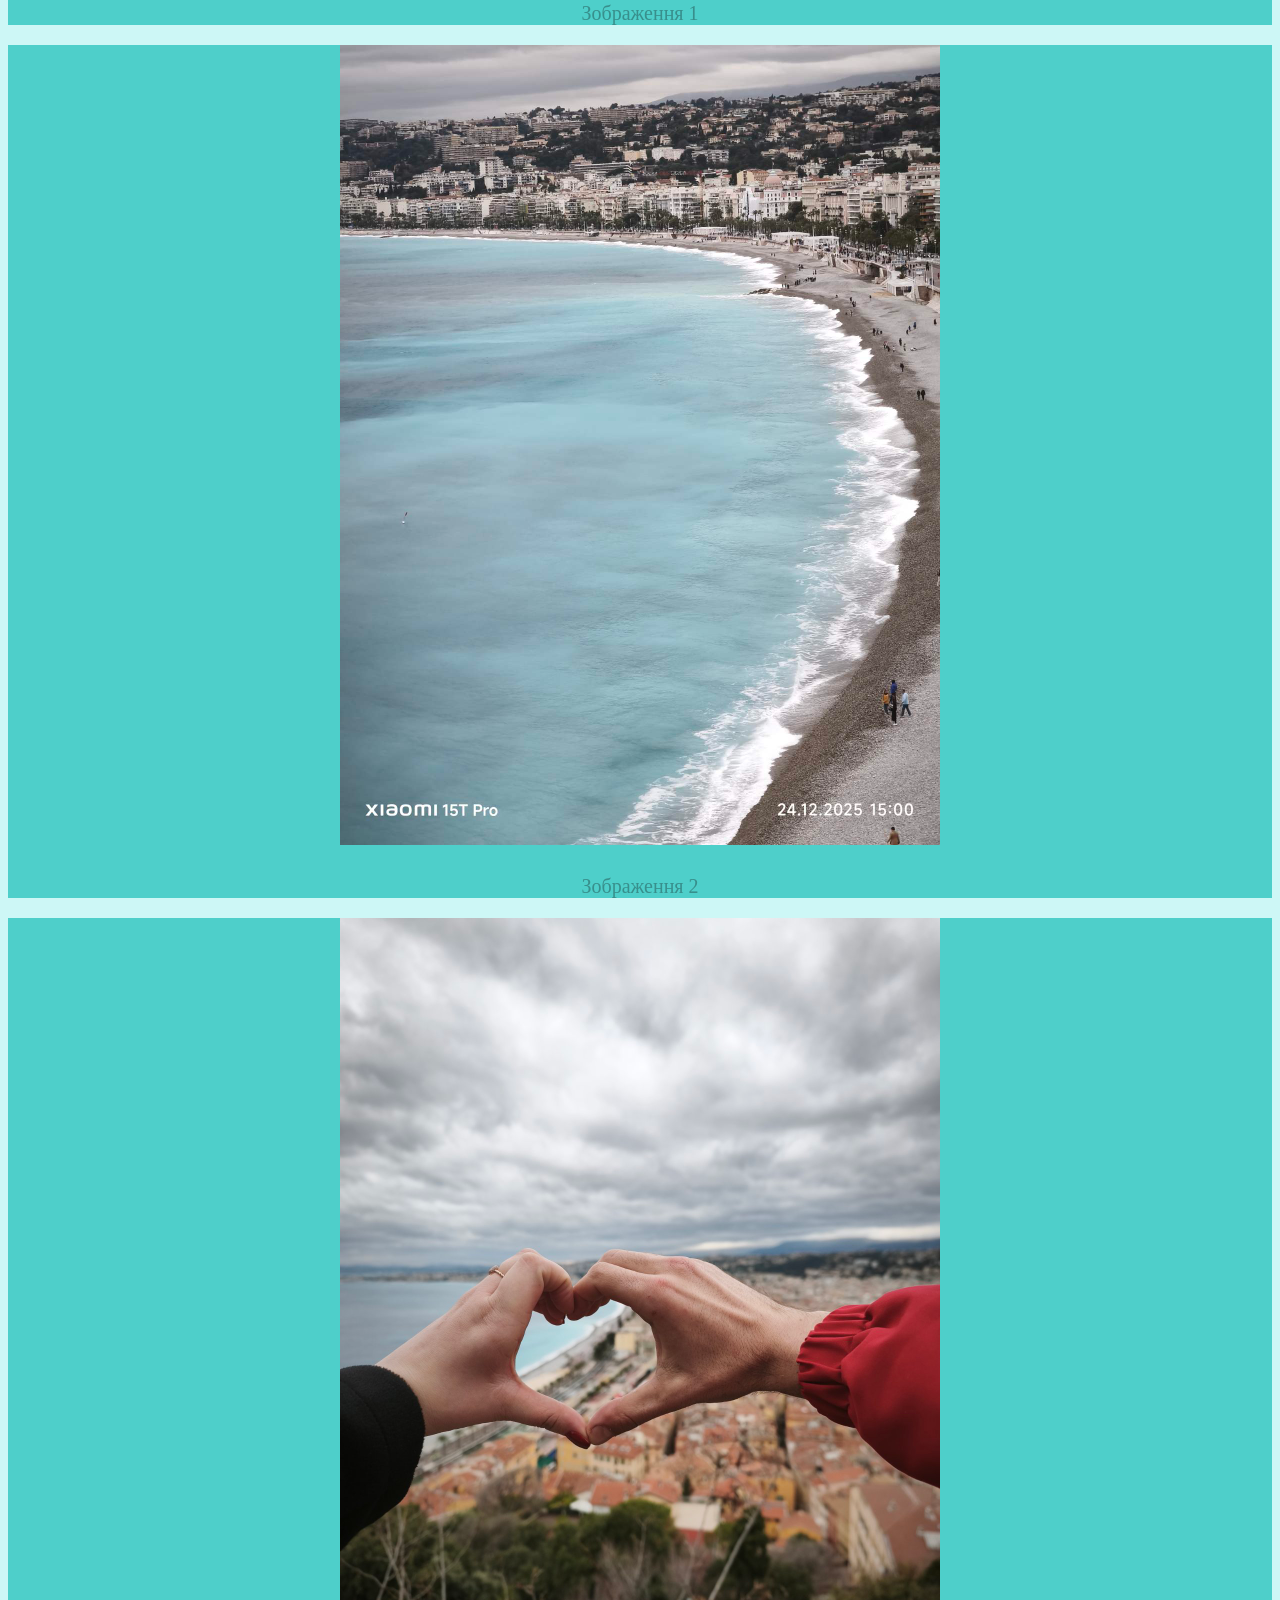
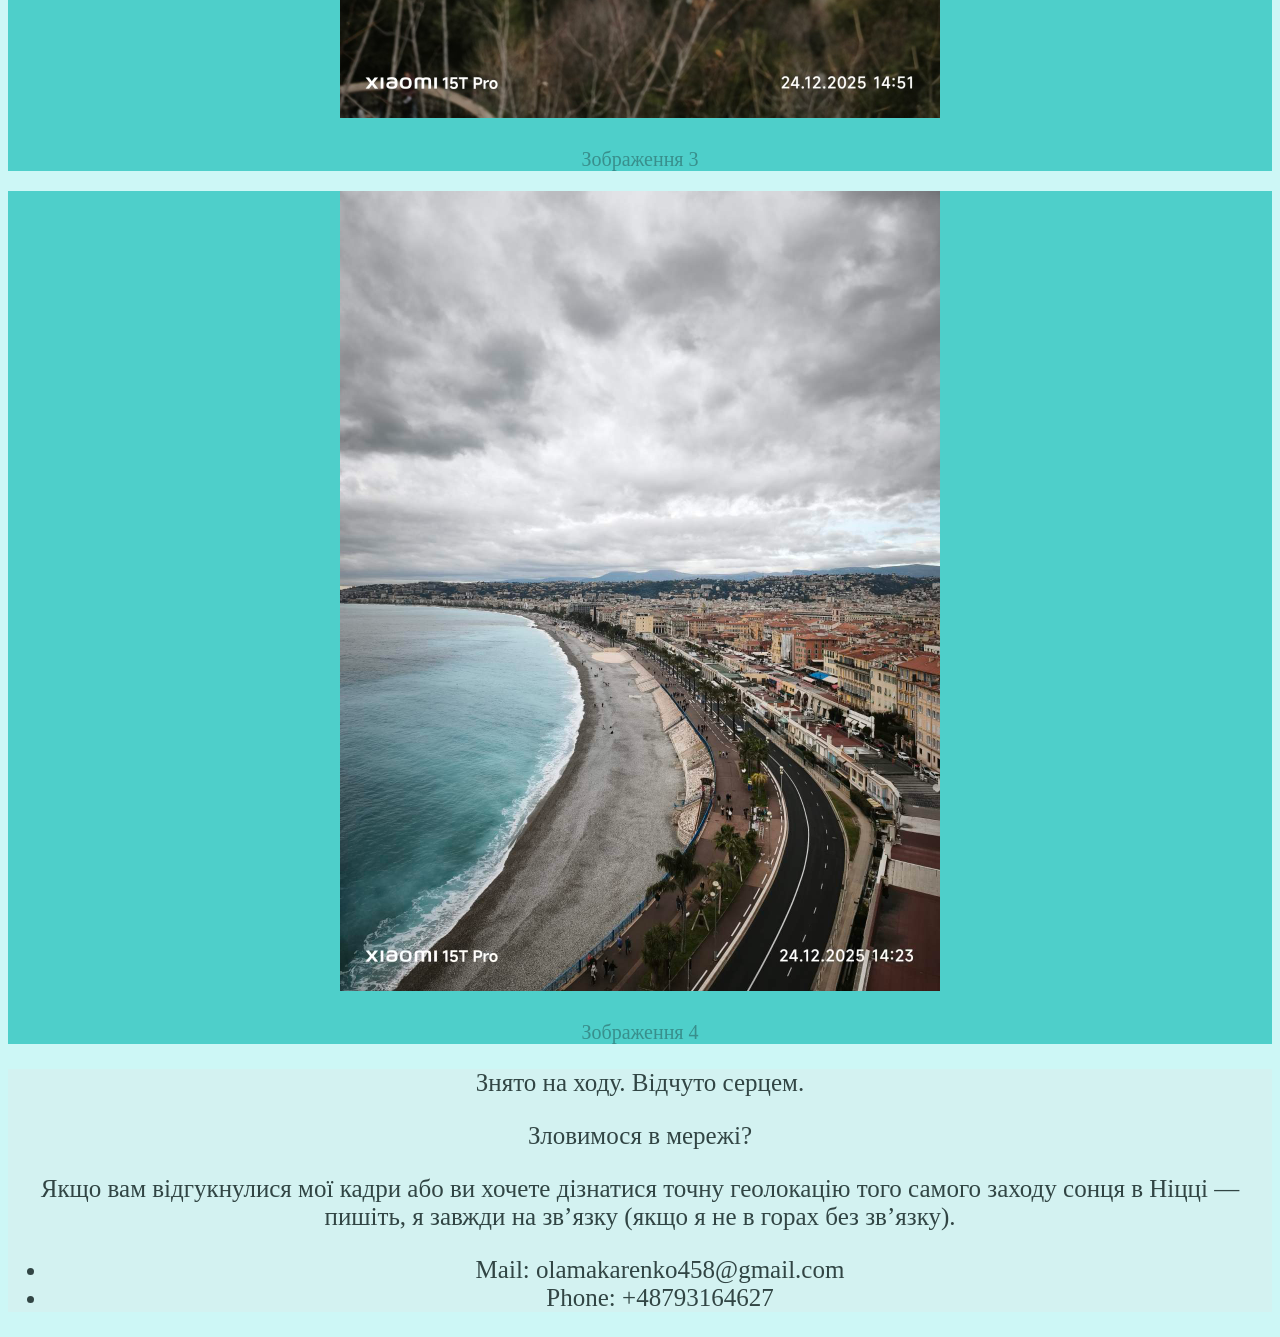
==== commit bd725d2f: "Add files via upload" ====
--- a/index.html
+++ b/index.html
@@ -7,95 +7,125 @@
     <link rel="stylesheet" href="css/style.css">
 </head>
 <body>
-    <a href="#">Головна</a>
     <div class="main">
        <header class="header">
-            <h1>Моя Галерея</h1>  
-            <p>Знімки зроблені під час подорожей</p>
+            <h1>Mobile Nomad: Галерея в кишені</h1>  
+            <p>Найкраща камера — та, що завжди з тобою.</p>
        </header>
-    <nav class="menu">
-        <a href="#">Галерея</a>
-    </nav>   
+<nav class="menu">
+    <a href="#home" id="link-home">Головна</a>
+    <a href="#gallery" id="link-gallery">Географія моментів</a>
+    <a href="#about" id="link-about">Про мене</a>
+    <a href="#contacts" id="link-contacts">Контакти</a> <!-- Додано ID -->
+</nav>
+    <section id="gallery" >
     <div class="gallery">
-        <p href="#photo">Закопане</p>
+        <p href="#photo">Закопане: Душа гір (Highland Vibe)</p>
+            <p> Тут мобільна камера ловить велич скель та затишок дерев'яних хатин.</p>
+                <ul>
+                    <li>Сюжети: Туман над Морським Оком, вершини Татр у снігових шапках, деталі гуцульського орнаменту.</li>
+                    <li>Колір: Глибокий зелений, холодний сірий та теплі вогні вечірніх колиб.</li>
+                    <li>Порада для фото: Використовуй режим "Панорама" для розмаху гір, але тримай телефон вертикально — так фото вийде більш об'ємним.</li>
+                </ul>
             <div class="photo">
-                <img src="img/photo1.jpg" alt="Фото1">
+                <img src="img/photo1.jpg" alt="Фото1" width="600">
                 <p class="photo-text">Зображення 1</p>
             </div>
             <div class="photo">
-                <img src="img/photo3.jpg" alt="Фото2">
+                <img src="img/photo3.jpg" alt="Фото2" width="600" >
                 <p class="photo-text">Зображення 2</p>
             </div>
             <div class="photo">
-                <img src="img/photo7.jpg" alt="Фото3">
+                <img src="img/photo7.jpg" alt="Фото3" width="600">
                 
                 <p class="photo-text">Зображення 3</p>
             
             </div>
-        <p href="#photo">Кудово-Здруй</p>
+        <p href="#photo">Кудова-Здруй: Естетика спокою (Slow Living)</p>
+            <p>Місто-курорт, де хочеться знімати деталі парків та архітектуру "старої Європи".</p>
+                <ul>
+                    <li>Сюжети: Ранкова кава біля джерела, симетрія паркових алей, квіти у скляних павільйонах.</li>
+                    <li>Колір: Пастельні тони, м'яке сонячне світло, багато світло-зеленого.</li>
+                    <li>Порада для фото: Тут ідеально працює макрозйомка рослин та симетричні кадри архітектури.</li>
+                </ul>
             <div class="photo">
-                <img src="img/photo2.jpg" alt="Фото1">
+                <img src="img/photo2.jpg" alt="Фото1" width="600">
                 
                 <p class="photo-text">Зображення 1</p>
             
             </div>
             <div class="photo">
-                <img src="img/photo5.jpg" alt="Фото2">
+                <img src="img/photo5.jpg" alt="Фото2" width="600">
                 
                 <p class="photo-text">Зображення 2</p>
             
             </div>
             <div class="photo">
-                <img src="img/photo8.jpg" alt="Фото3">
+                <img src="img/photo8.jpg" alt="Фото3" width="600">
                 
                 <p class="photo-text">Зображення 3</p>
             
             </div>    
             <div class="photo">
-                <img src="img/photo10.jpg" alt="Фото4">
+                <img src="img/photo10.jpg" alt="Фото4" width="600">
                 
                 <p class="photo-text">Зображення 4</p>
             
             </div> 
             <div class="photo">
-                <img src="img/photo11.jpg" alt="Фото5">
+                <img src="img/photo11.jpg" alt="Фото5" width="600">
                 
                 <p class="photo-text">Зображення 5</p>
             
             </div>
-        <p href="#photo">Ніцца</p>
+        <p href="#photo">Ніцца: Блакитний берег (Azur Life)</p>
+            <p>Смартфон тут "плавиться" від яскравості кольорів та морського повітря.</p>
+                <ul>
+                    <li>Сюжети: Знамениті сині стільці на Англійській набережній, яхти в порту, вузькі вулички Старого міста (Vieux Nice).</li>
+                    <li>Колір: Яскравий ультрамарин, теракотові дахи, лимонно-жовті стіни.</li>
+                    <li>Порада для фото: Знімай проти сонця біля води, щоб зловити "іскри" на хвилях, та не бійся викручувати насиченість (saturation) — Ніцца це любить.</li>
+                </ul>
             <div class="photo">
-                <img src="img/photo4.jpg" alt="Фото1">
+                <img src="img/photo4.jpg" alt="Фото1" width="600">
                 
                 <p class="photo-text">Зображення 1</p>
             
             </div>
             <div class="photo">
-                <img src="img/photo6.jpg" alt="Фото2">
+                <img src="img/photo6.jpg" alt="Фото2" width="600">
                 
                 <p class="photo-text">Зображення 2</p>
             
             </div>
             <div class="photo">
-                <img src="img/photo9.jpg" alt="Фото3">
+                <img src="img/photo9.jpg" alt="Фото3" width="600">
                 
                 <p class="photo-text">Зображення 3</p>
             
             </div>    
             <div class="photo">
-                <img src="img/photo12.jpg" alt="Фото4">
+                <img src="img/photo12.jpg" alt="Фото4" width="600">
                 
                 <p class="photo-text">Зображення 4</p>
             
             </div> 
+    </section>    
             
   </div> 
     <div class="footer">
-        <a href="#">Про мене</a>
-        <p>Розробрик: Хоміцька Ольга</p>
-        <a href="#">Контакти</a>
-        <p>+48793164627</p>
+    <section id="about">
+        <p>Знято на ходу. Відчуто серцем.</p>
+    </section>
+    <section id="contacts">
+       <p> Зловимося в мережі?</p>
+            <p>Якщо вам відгукнулися мої кадри або ви хочете дізнатися точну геолокацію того самого заходу сонця в Ніцці — пишіть, я завжди на зв’язку (якщо я не в горах без зв’язку).</p>
+                <ul>
+                    <li>Mail: olamakarenko458@gmail.com</li>
+                    <li>Phone: +48793164627</li>
+                </ul>
+    </section>
 
     </div>
+    <script src="js/script.js"></script>
 </body>
 </html>
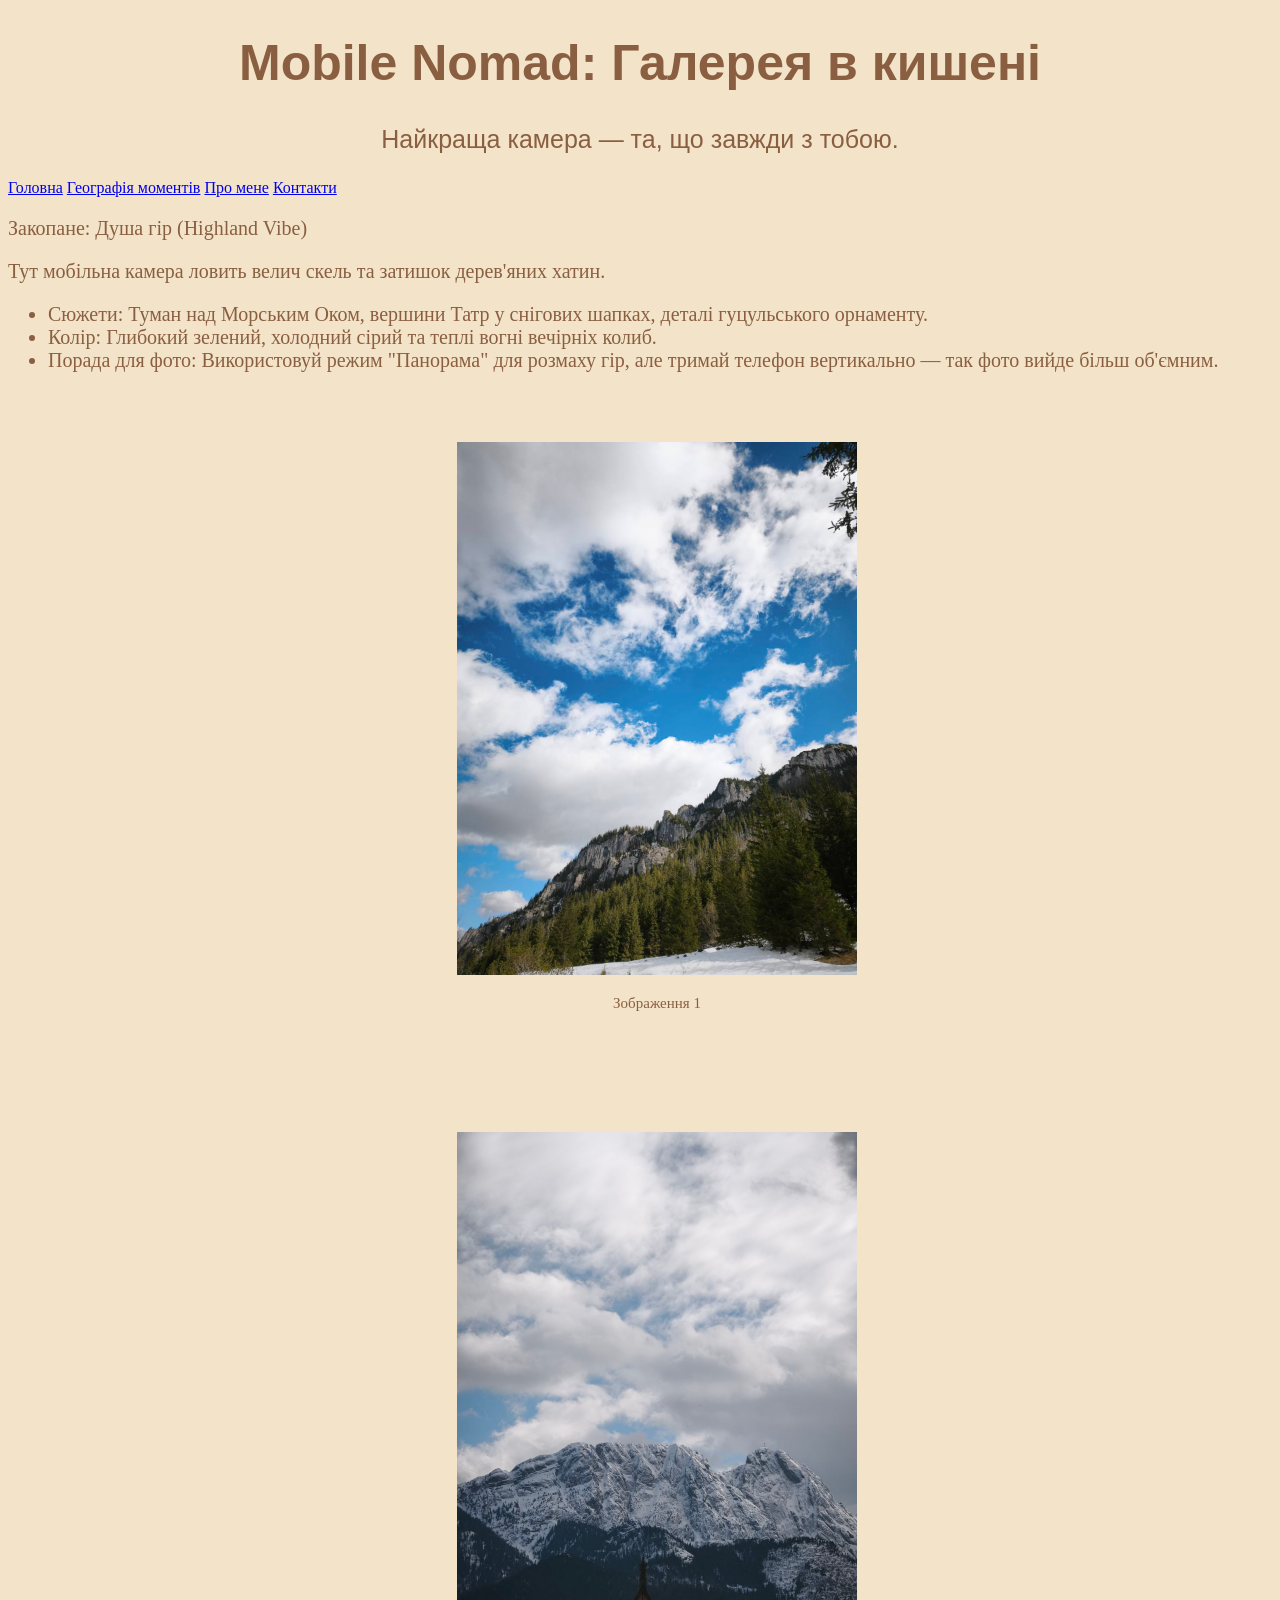
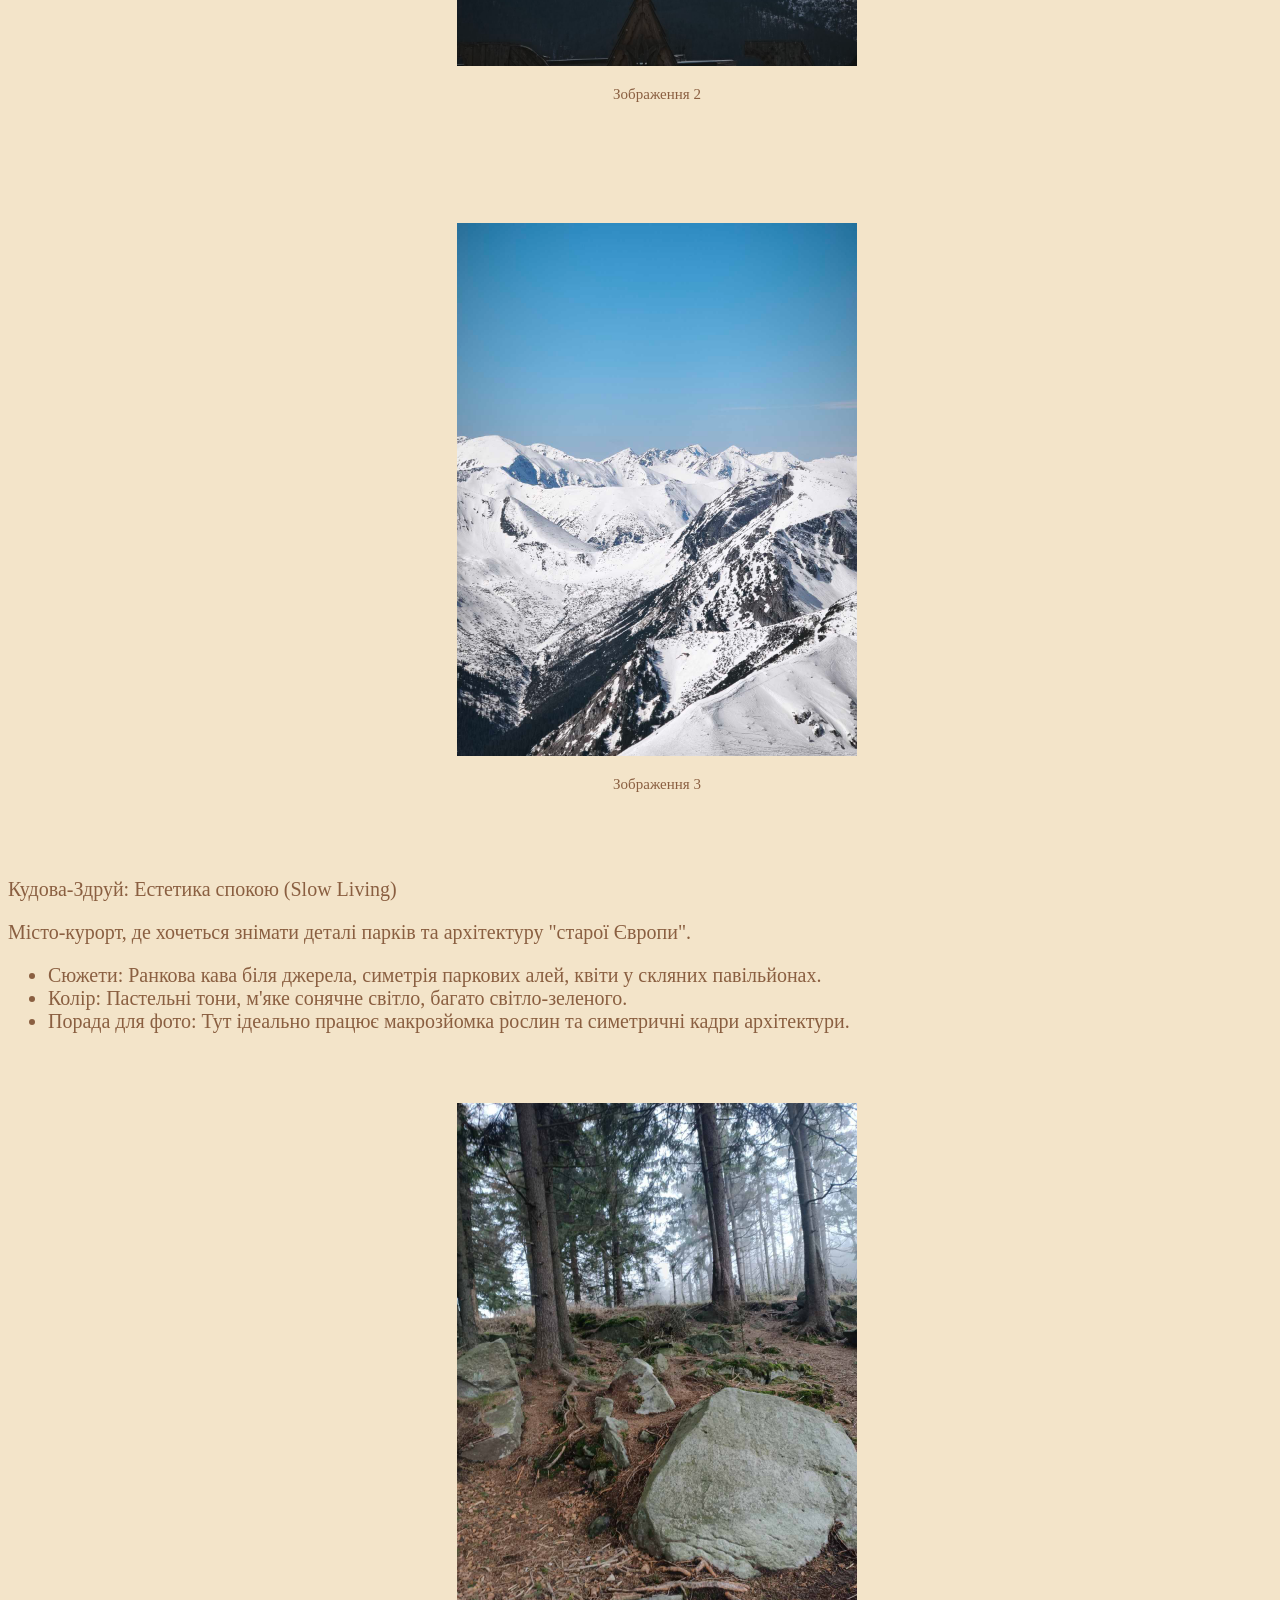
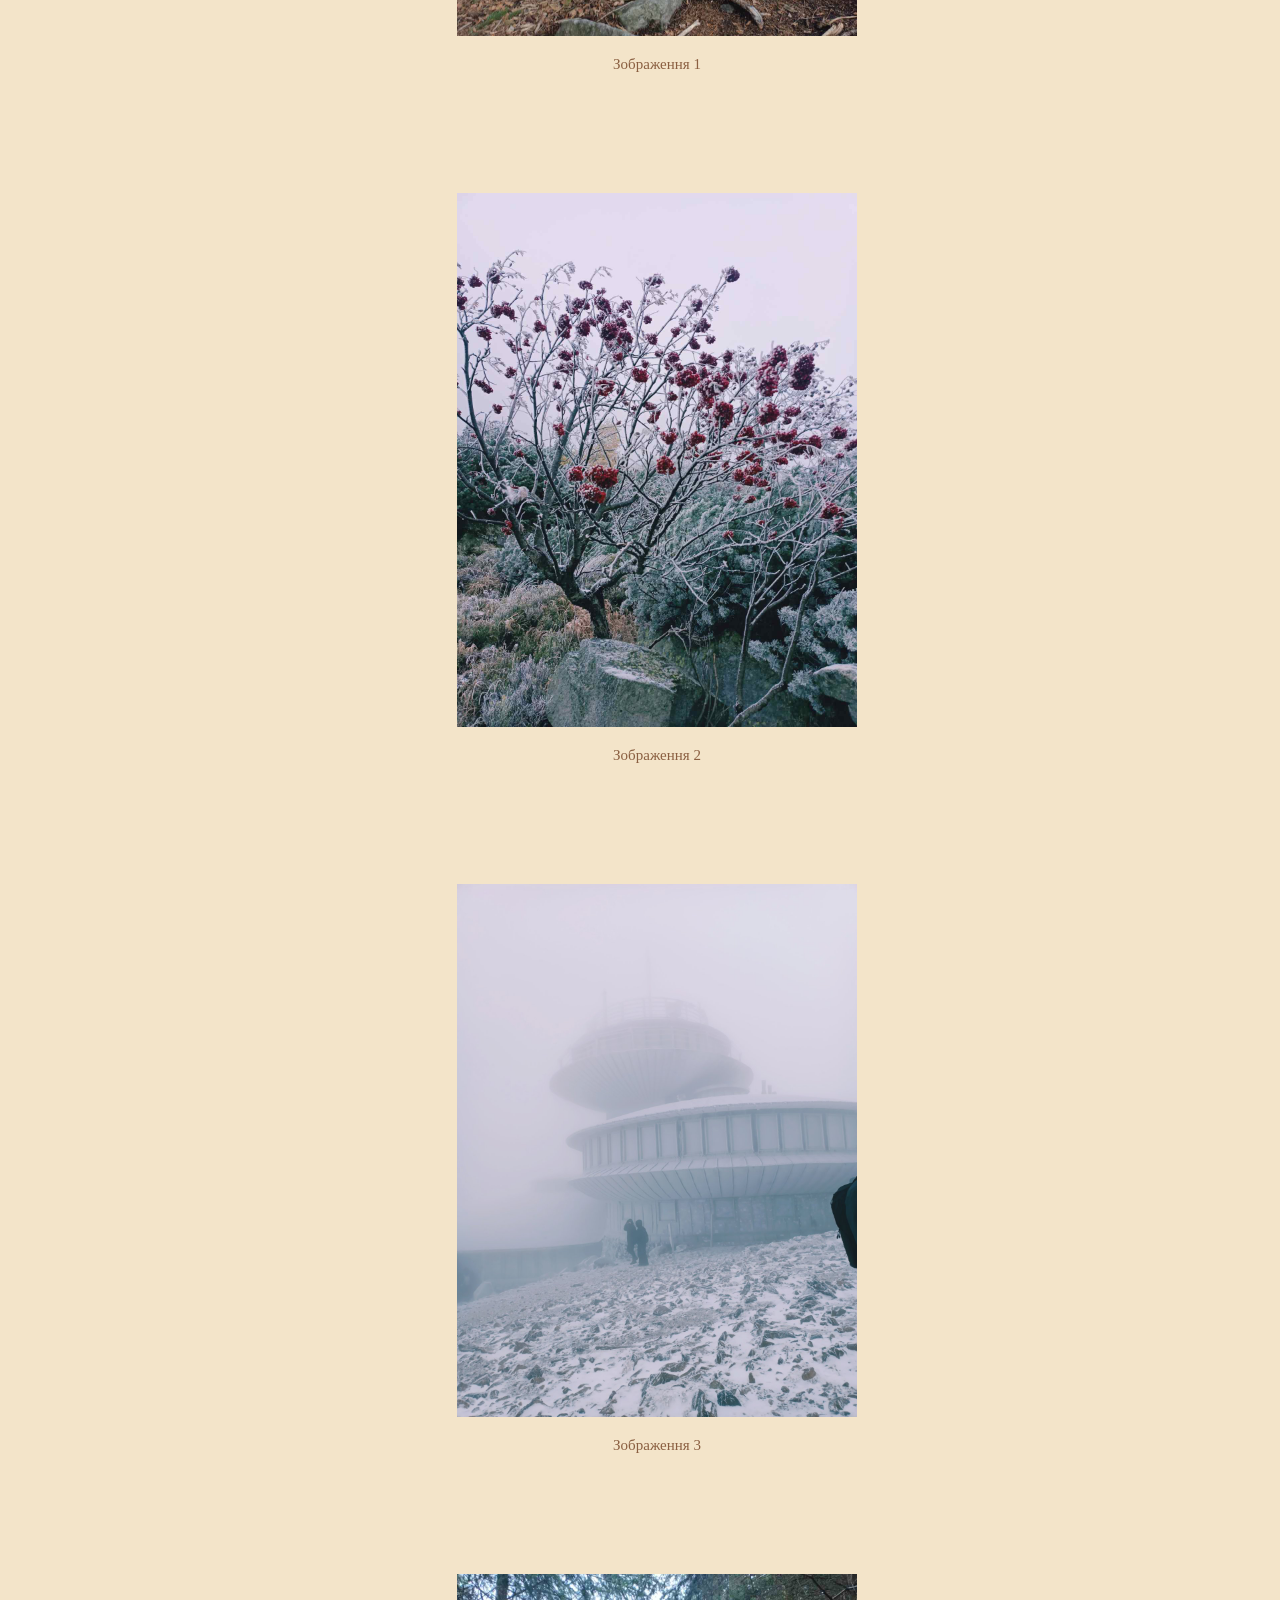
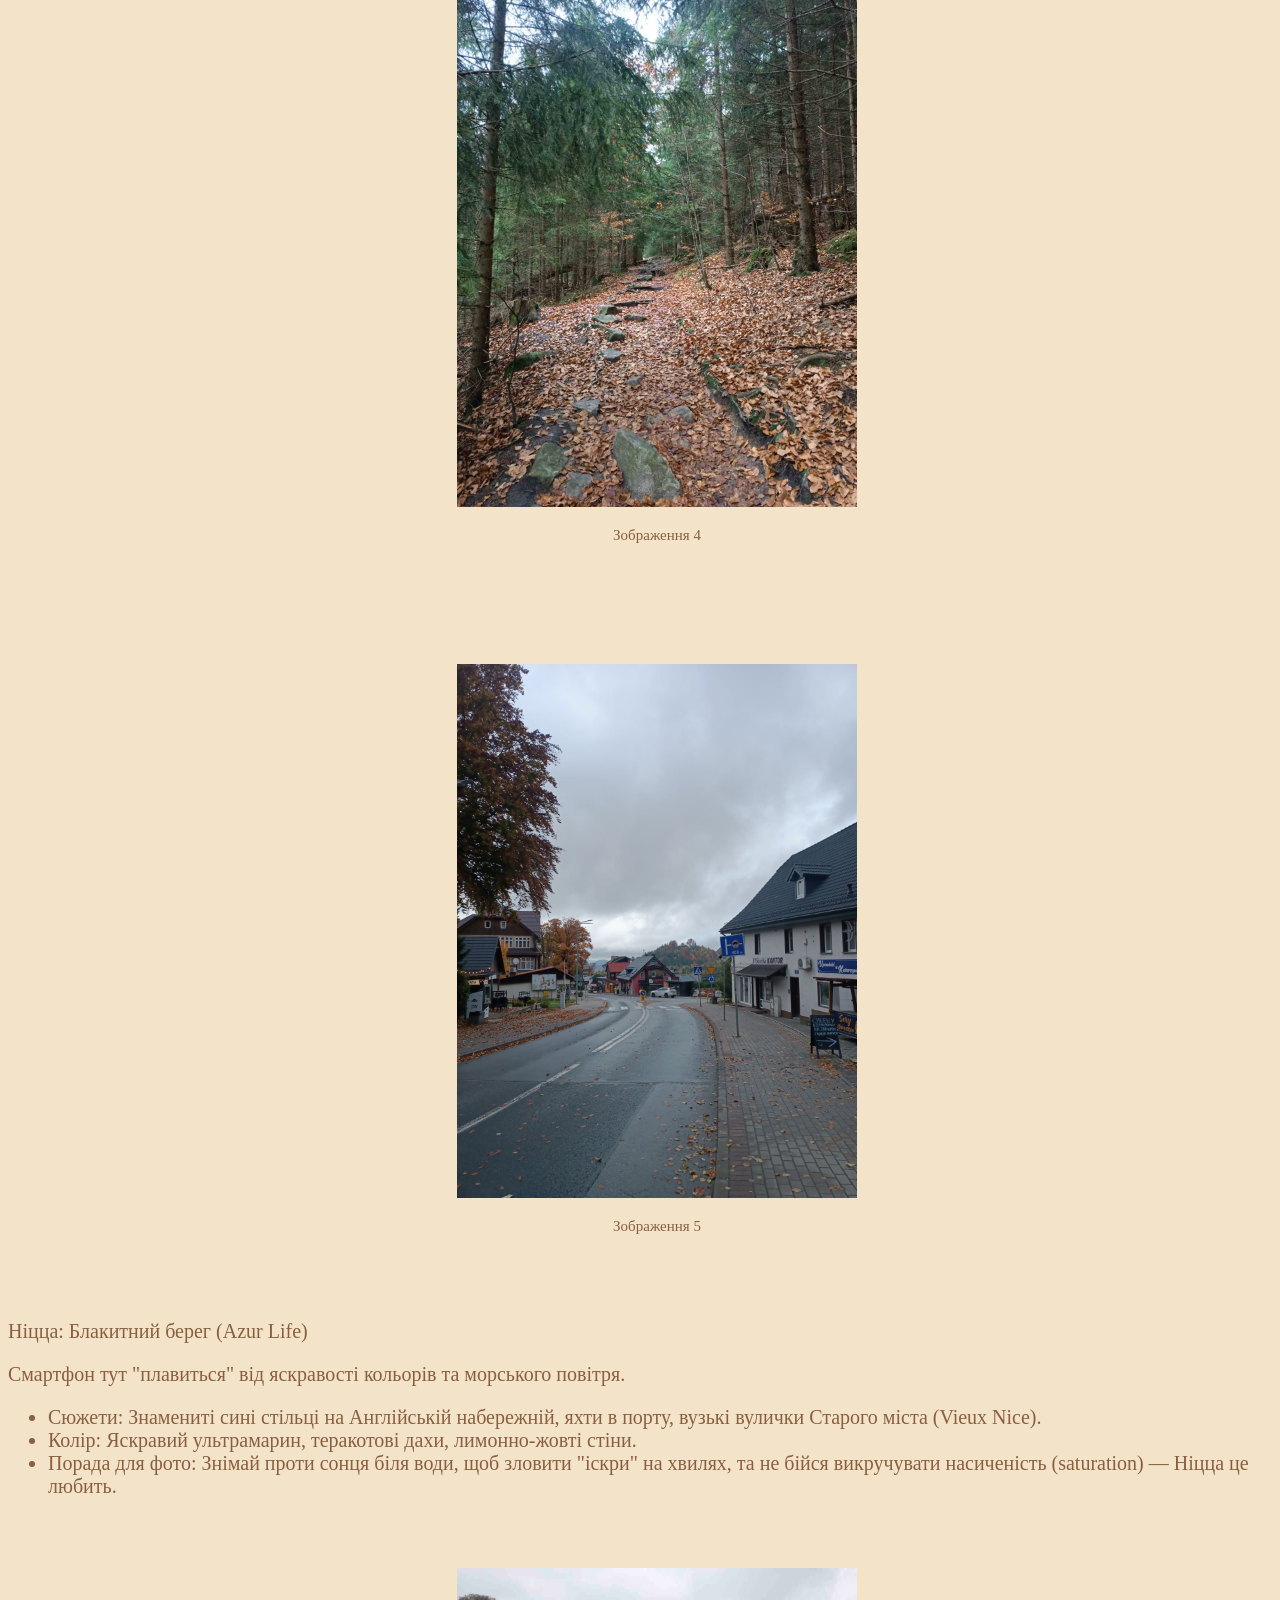
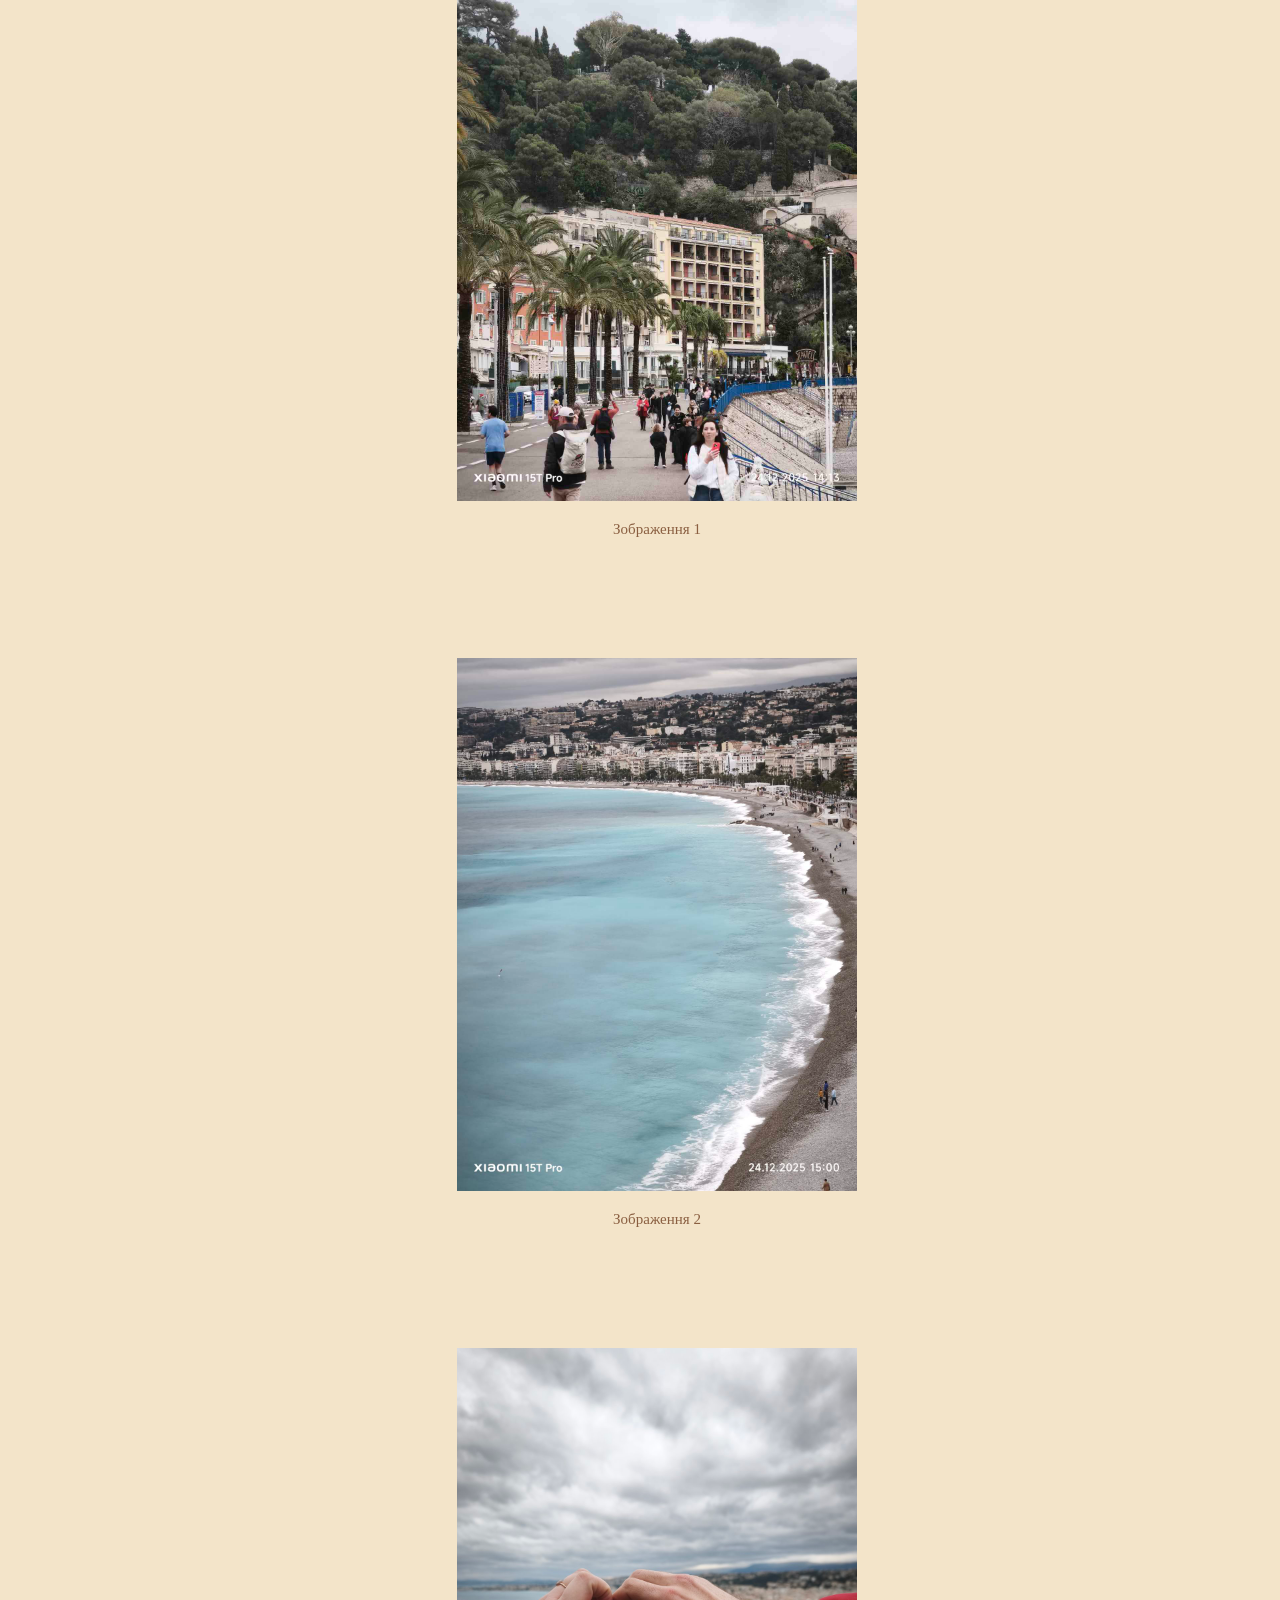
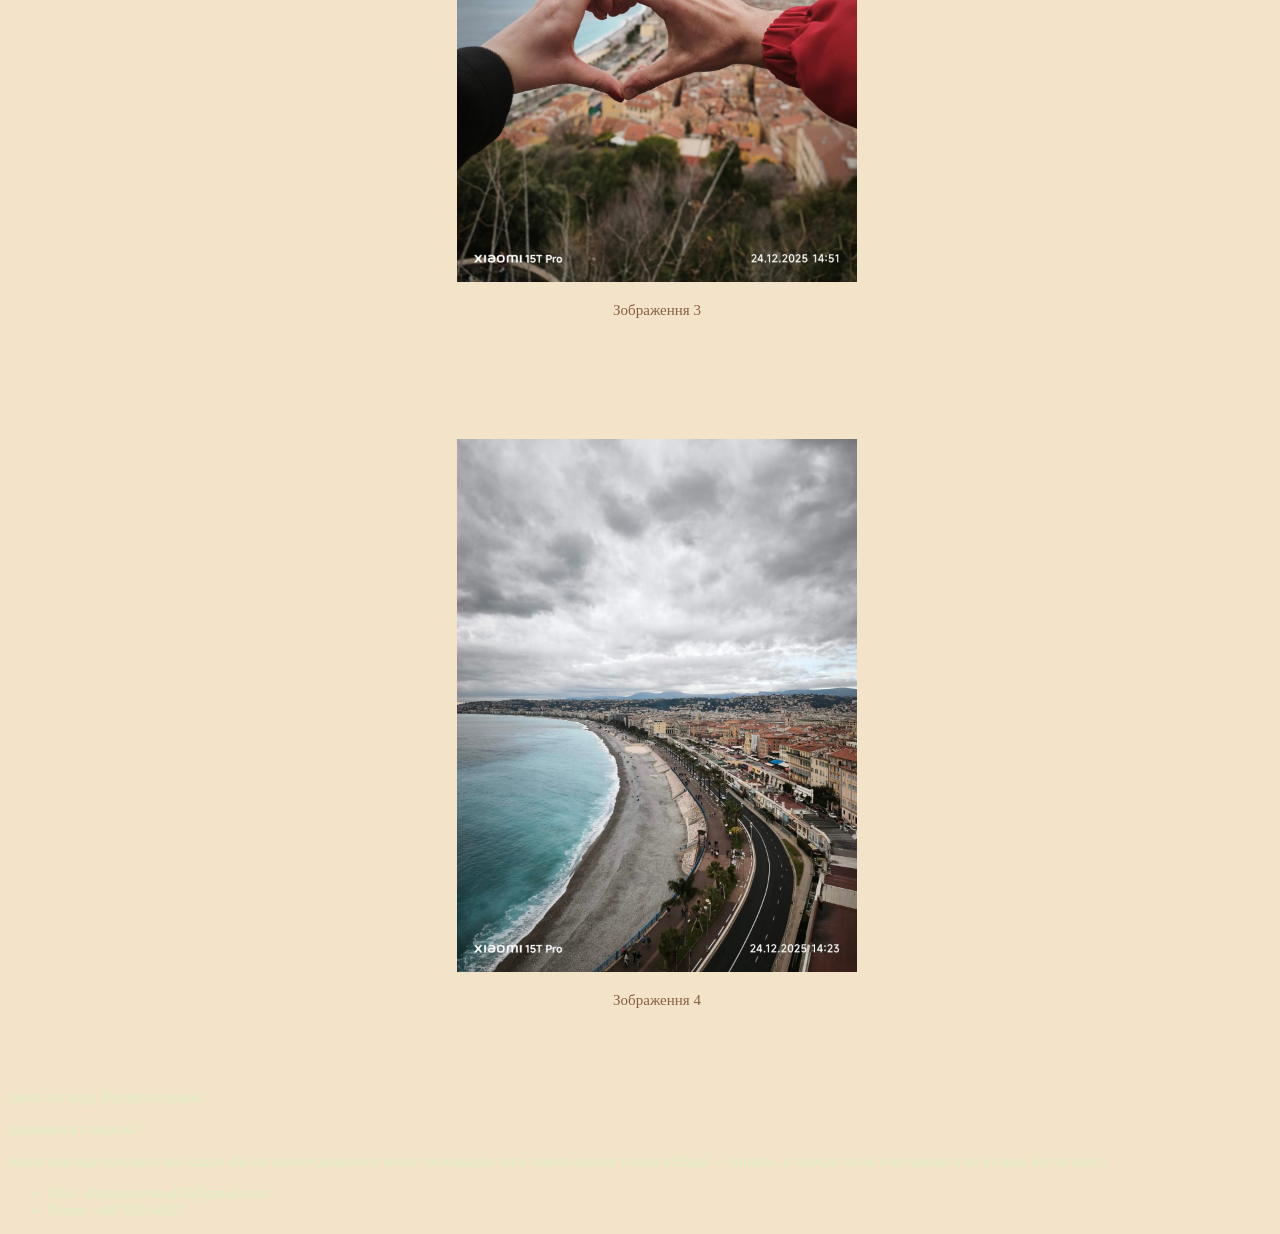
==== commit 64fa2975: "Add files via upload" ====
--- a/index.html
+++ b/index.html
@@ -28,15 +28,15 @@
                     <li>Порада для фото: Використовуй режим "Панорама" для розмаху гір, але тримай телефон вертикально — так фото вийде більш об'ємним.</li>
                 </ul>
             <div class="photo">
-                <img src="img/photo1.jpg" alt="Фото1" width="600">
+                <img src="img/photo1.jpg" alt="Фото1" width="400">
                 <p class="photo-text">Зображення 1</p>
             </div>
             <div class="photo">
-                <img src="img/photo3.jpg" alt="Фото2" width="600" >
+                <img src="img/photo3.jpg" alt="Фото2" width="400" >
                 <p class="photo-text">Зображення 2</p>
             </div>
             <div class="photo">
-                <img src="img/photo7.jpg" alt="Фото3" width="600">
+                <img src="img/photo7.jpg" alt="Фото3" width="400">
                 
                 <p class="photo-text">Зображення 3</p>
             
@@ -49,31 +49,31 @@
                     <li>Порада для фото: Тут ідеально працює макрозйомка рослин та симетричні кадри архітектури.</li>
                 </ul>
             <div class="photo">
-                <img src="img/photo2.jpg" alt="Фото1" width="600">
+                <img src="img/photo2.jpg" alt="Фото1" width="400">
                 
                 <p class="photo-text">Зображення 1</p>
             
             </div>
             <div class="photo">
-                <img src="img/photo5.jpg" alt="Фото2" width="600">
+                <img src="img/photo5.jpg" alt="Фото2" width="400">
                 
                 <p class="photo-text">Зображення 2</p>
             
             </div>
             <div class="photo">
-                <img src="img/photo8.jpg" alt="Фото3" width="600">
+                <img src="img/photo8.jpg" alt="Фото3" width="400">
                 
                 <p class="photo-text">Зображення 3</p>
             
             </div>    
             <div class="photo">
-                <img src="img/photo10.jpg" alt="Фото4" width="600">
+                <img src="img/photo10.jpg" alt="Фото4" width="400">
                 
                 <p class="photo-text">Зображення 4</p>
             
             </div> 
             <div class="photo">
-                <img src="img/photo11.jpg" alt="Фото5" width="600">
+                <img src="img/photo11.jpg" alt="Фото5" width="400">
                 
                 <p class="photo-text">Зображення 5</p>
             
@@ -86,25 +86,25 @@
                     <li>Порада для фото: Знімай проти сонця біля води, щоб зловити "іскри" на хвилях, та не бійся викручувати насиченість (saturation) — Ніцца це любить.</li>
                 </ul>
             <div class="photo">
-                <img src="img/photo4.jpg" alt="Фото1" width="600">
+                <img src="img/photo4.jpg" alt="Фото1" width="400">
                 
                 <p class="photo-text">Зображення 1</p>
             
             </div>
             <div class="photo">
-                <img src="img/photo6.jpg" alt="Фото2" width="600">
+                <img src="img/photo6.jpg" alt="Фото2" width="400">
                 
                 <p class="photo-text">Зображення 2</p>
             
             </div>
             <div class="photo">
-                <img src="img/photo9.jpg" alt="Фото3" width="600">
+                <img src="img/photo9.jpg" alt="Фото3" width="400">
                 
                 <p class="photo-text">Зображення 3</p>
             
             </div>    
             <div class="photo">
-                <img src="img/photo12.jpg" alt="Фото4" width="600">
+                <img src="img/photo12.jpg" alt="Фото4" width="400">
                 
                 <p class="photo-text">Зображення 4</p>
             
--- a/css/style.css
+++ b/css/style.css
@@ -1,35 +1,39 @@
 body {
-    background-color: #cdf7f6;
+    background-color:#F3E4C9;
 }
+
 header {
-    color: #345251;
-    font-size: 35px;
+    color:#8A5F41;
+    font-size: 25px;
     text-align: center;
     font-family: Arial, Helvetica, sans-serif;
 
 }
 .gallery {
-    text-align: right;
-    font-size: 40px;
-    color: #346b69
+    text-align; center;
+    font-size: 20px;
+    color:#8A5F41;
 }
 .photo-text {
-    font-size: 20px;
-    color: #388f8c;
+    font-size: 15px;
+    color:#8A5F41;
     text-align: center;
 }
 .photo {
     text-align: center;
-    background-color: #4ecfca;
+    background-color:#F3E4C9;
     width: 100%;
     height: 100%;
     display: block;
+    margin: 5px 10px;
+    padding: 50px 7px;
+
     
 }
 .footer {
-    color: #314544;
-    text-align: center;
-    background-color: #d3f2f1;
-    font-size: 25px;
+    color: #DCF0C3;
+    text-align: left;
+    background-color:#F3E4C9;
+    font-size: 15px;
+    transition: background-color 0.5s ease, color 0.5s ease;
 }
-
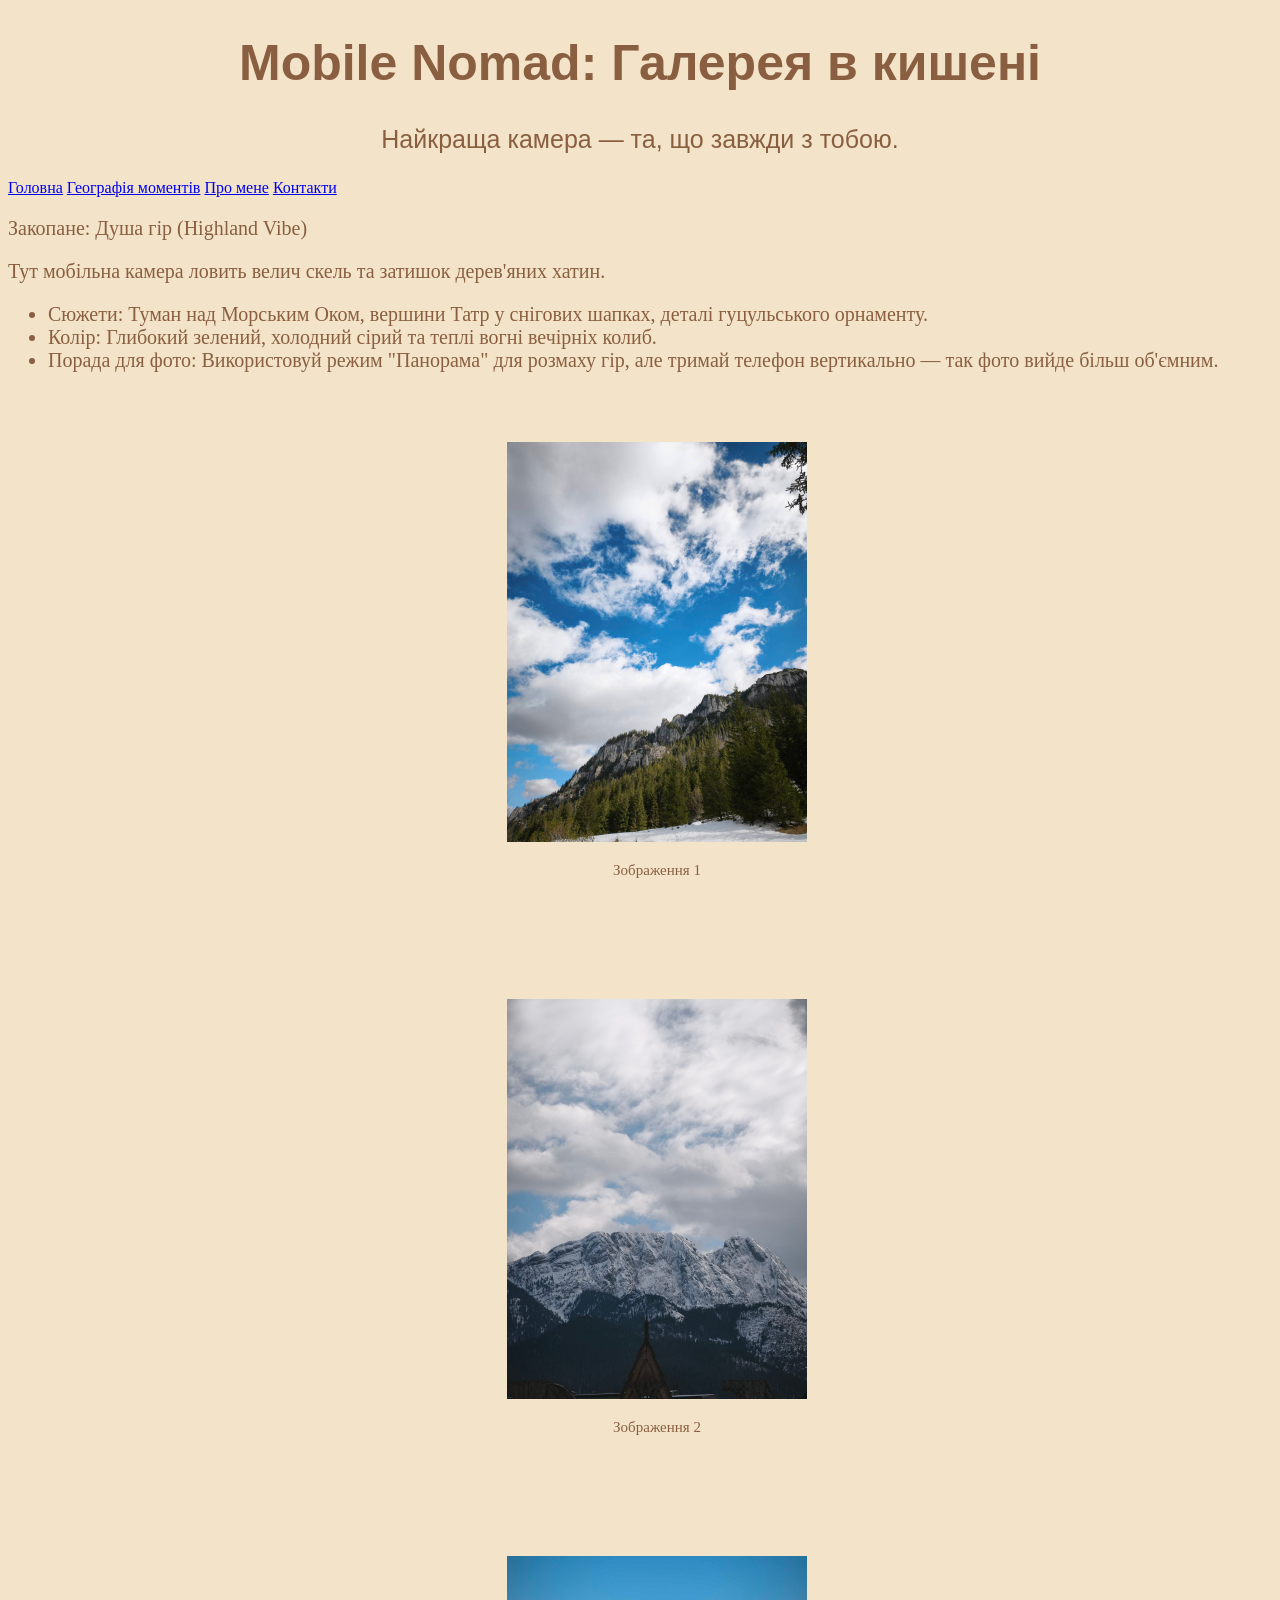
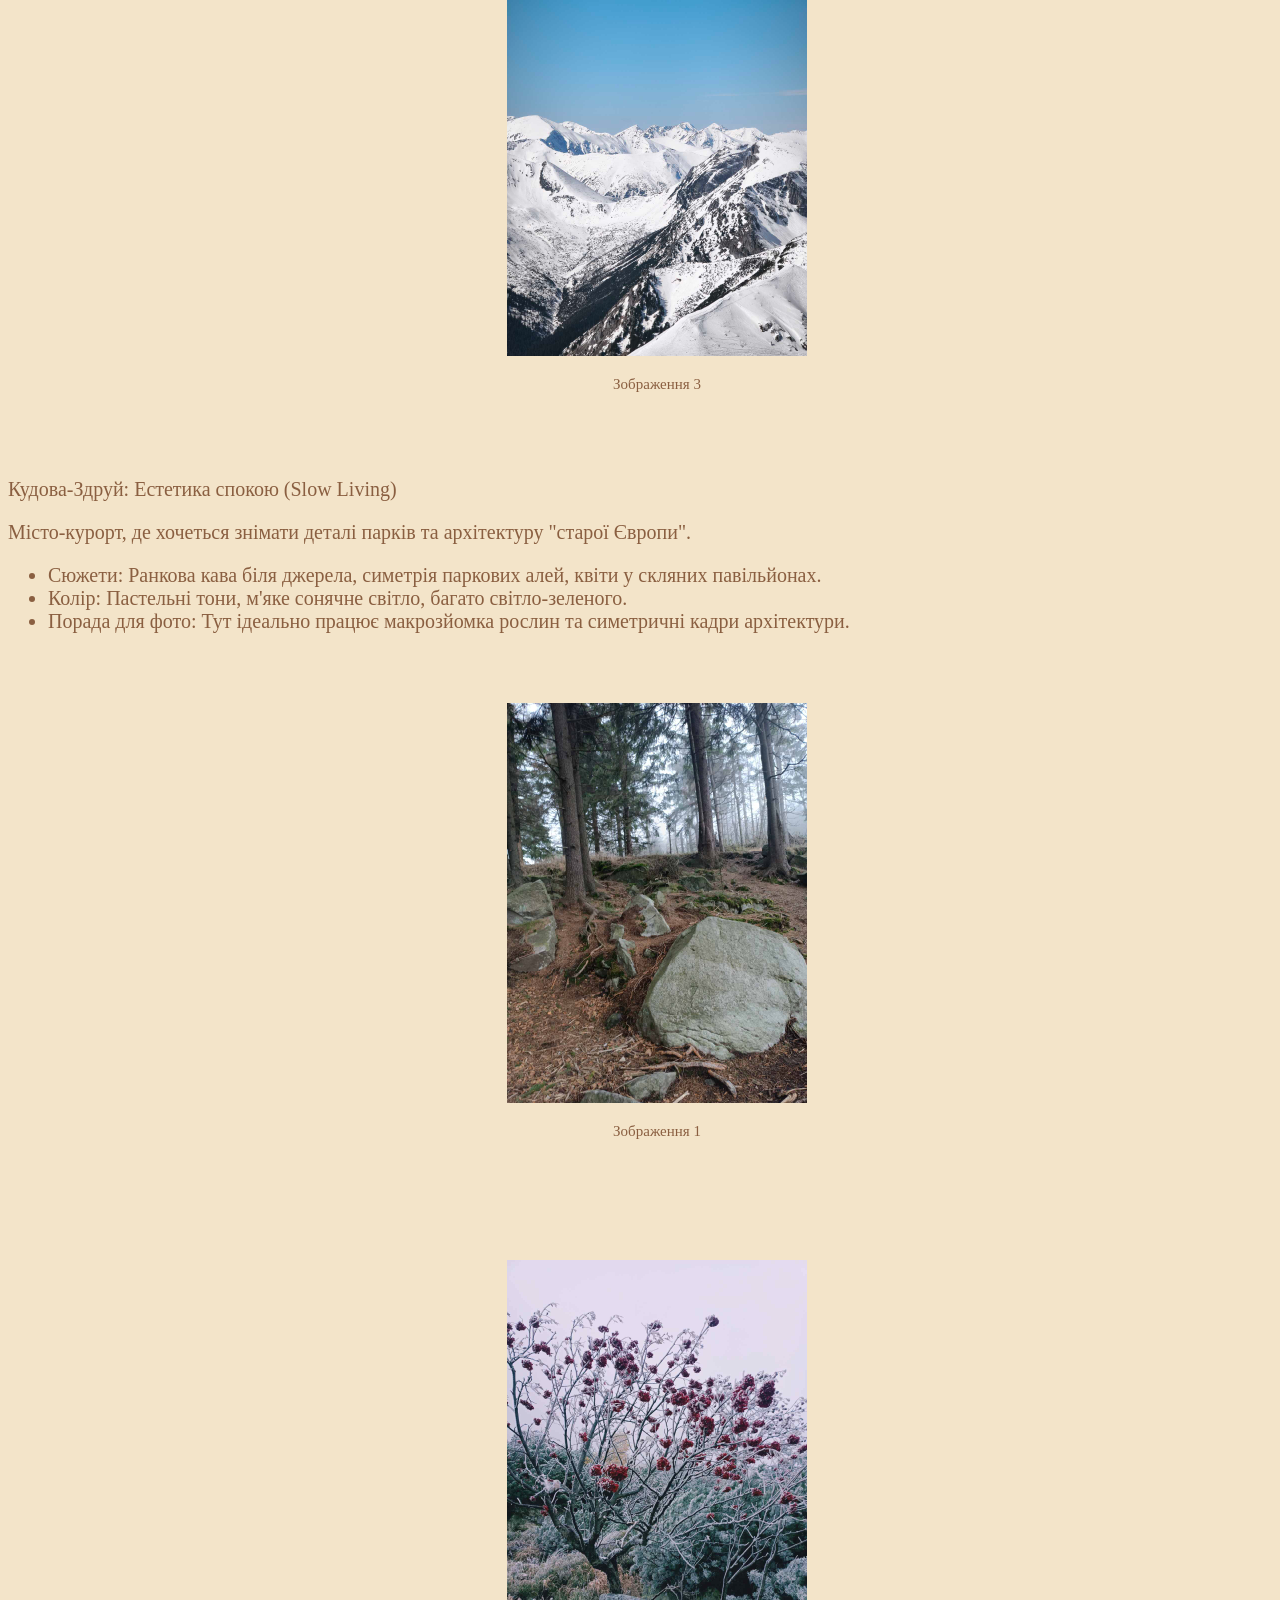
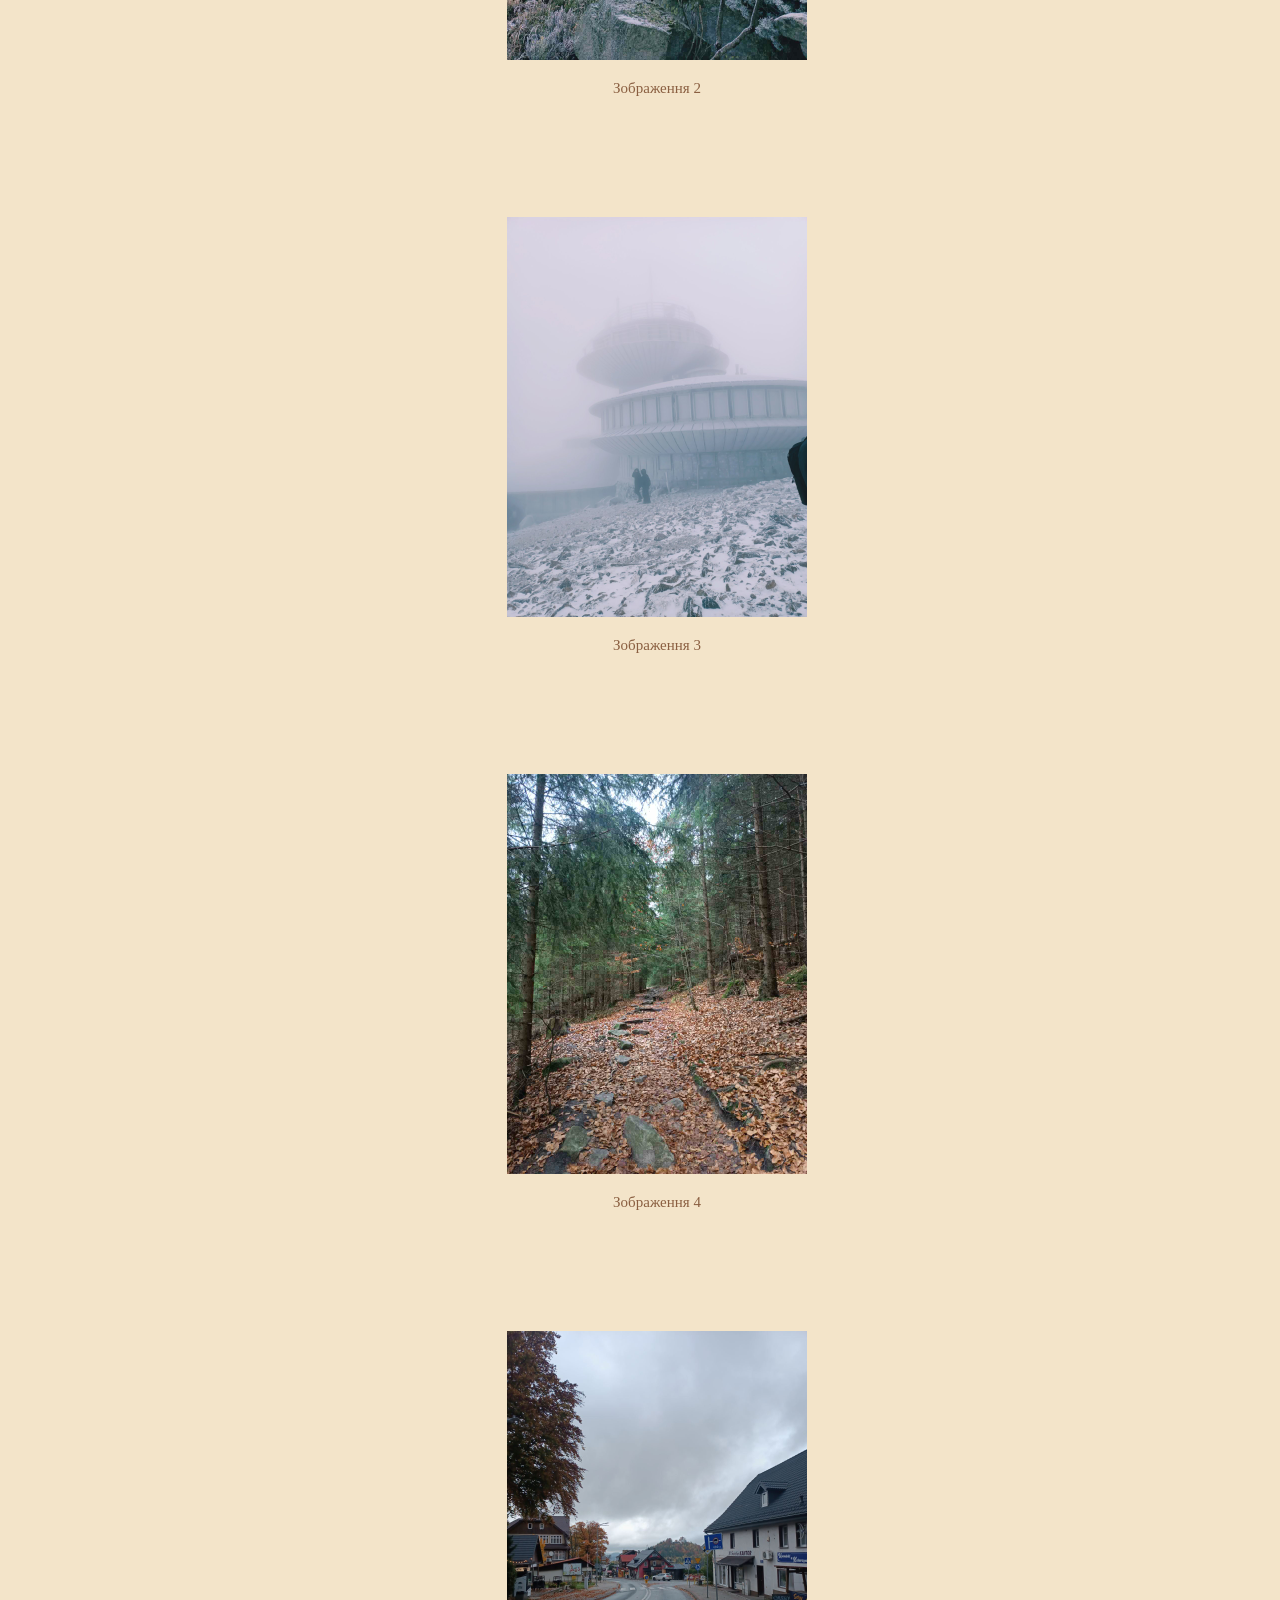
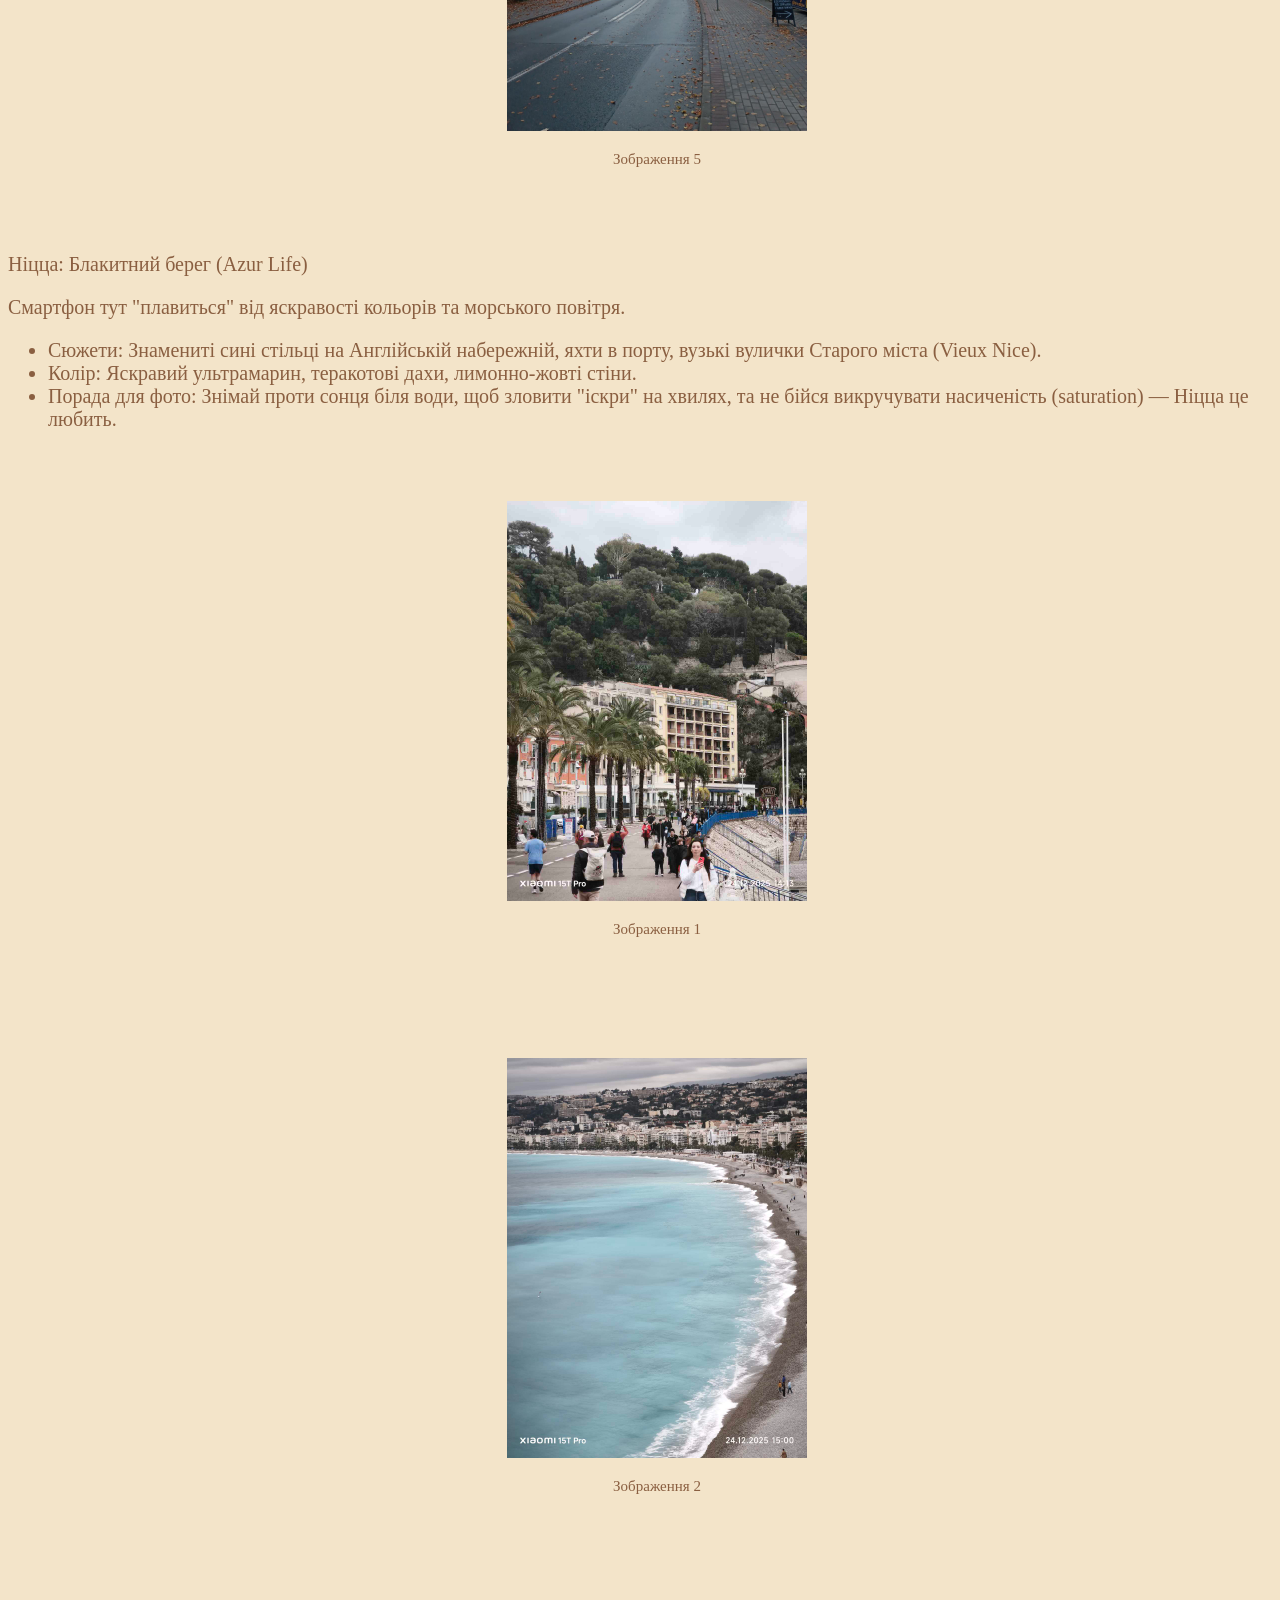
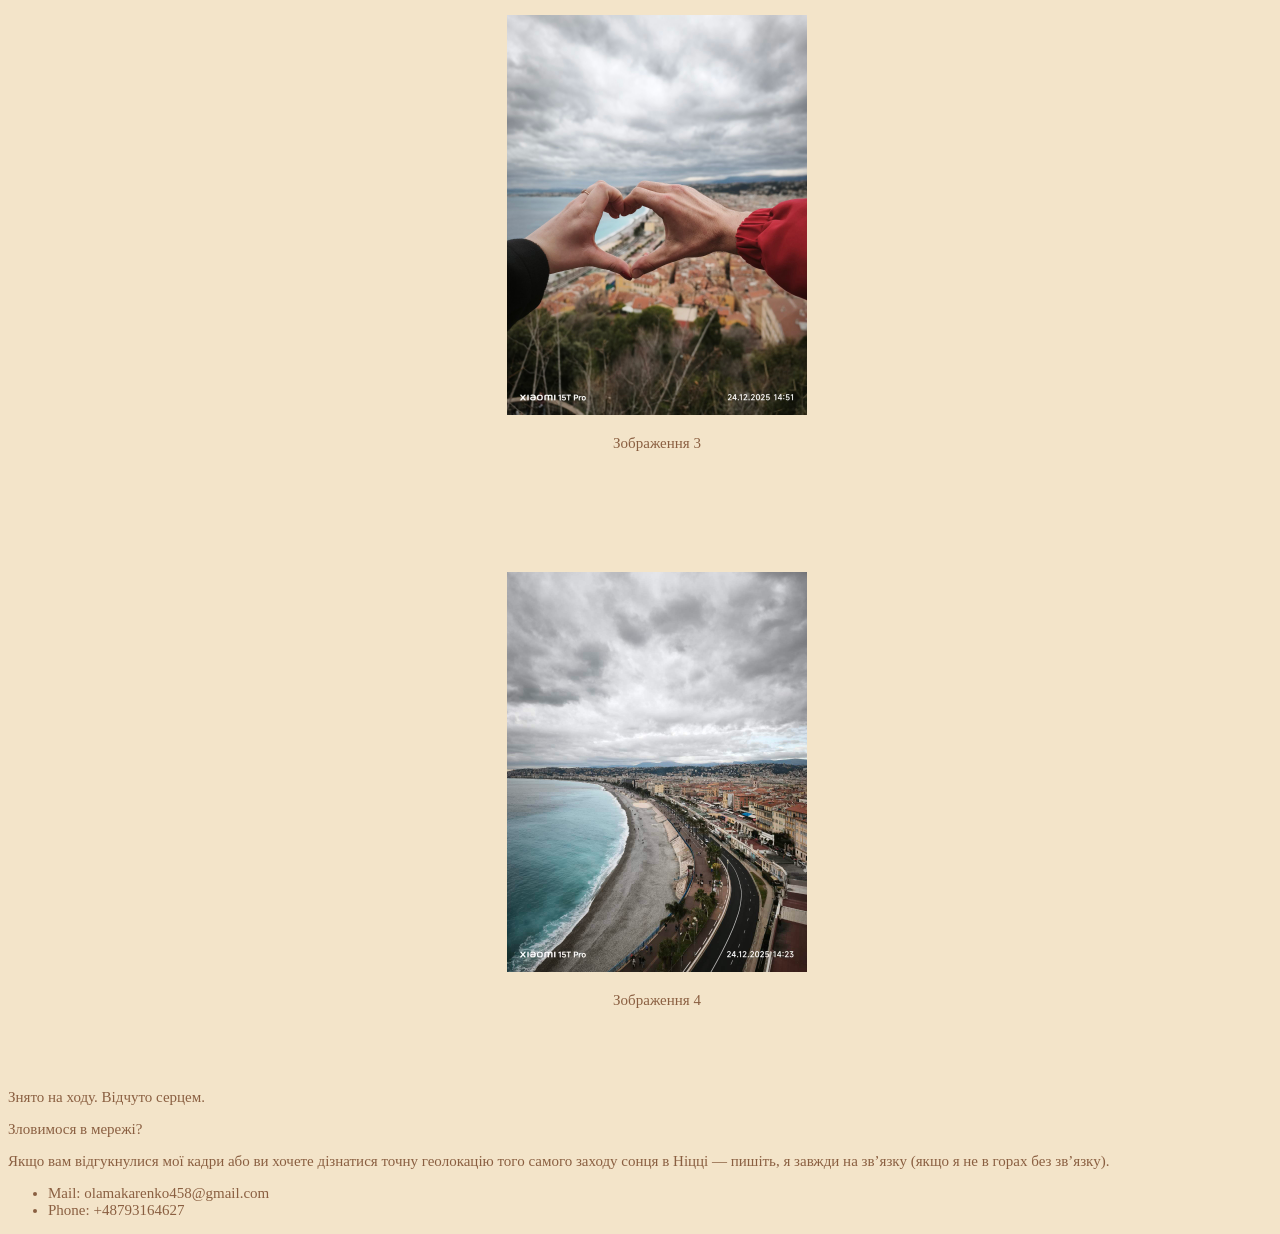
==== commit 2f9f564d: "Add files via upload" ====
--- a/index.html
+++ b/index.html
@@ -28,15 +28,15 @@
                     <li>Порада для фото: Використовуй режим "Панорама" для розмаху гір, але тримай телефон вертикально — так фото вийде більш об'ємним.</li>
                 </ul>
             <div class="photo">
-                <img src="img/photo1.jpg" alt="Фото1" width="400">
+                <img src="img/photo1.jpg" alt="Фото1" width="300">
                 <p class="photo-text">Зображення 1</p>
             </div>
             <div class="photo">
-                <img src="img/photo3.jpg" alt="Фото2" width="400" >
+                <img src="img/photo3.jpg" alt="Фото2" width="300" >
                 <p class="photo-text">Зображення 2</p>
             </div>
             <div class="photo">
-                <img src="img/photo7.jpg" alt="Фото3" width="400">
+                <img src="img/photo7.jpg" alt="Фото3" width="300">
                 
                 <p class="photo-text">Зображення 3</p>
             
@@ -49,31 +49,31 @@
                     <li>Порада для фото: Тут ідеально працює макрозйомка рослин та симетричні кадри архітектури.</li>
                 </ul>
             <div class="photo">
-                <img src="img/photo2.jpg" alt="Фото1" width="400">
+                <img src="img/photo2.jpg" alt="Фото1" width="300">
                 
                 <p class="photo-text">Зображення 1</p>
             
             </div>
             <div class="photo">
-                <img src="img/photo5.jpg" alt="Фото2" width="400">
+                <img src="img/photo5.jpg" alt="Фото2" width="300">
                 
                 <p class="photo-text">Зображення 2</p>
             
             </div>
             <div class="photo">
-                <img src="img/photo8.jpg" alt="Фото3" width="400">
+                <img src="img/photo8.jpg" alt="Фото3" width="300">
                 
                 <p class="photo-text">Зображення 3</p>
             
             </div>    
             <div class="photo">
-                <img src="img/photo10.jpg" alt="Фото4" width="400">
+                <img src="img/photo10.jpg" alt="Фото4" width="300">
                 
                 <p class="photo-text">Зображення 4</p>
             
             </div> 
             <div class="photo">
-                <img src="img/photo11.jpg" alt="Фото5" width="400">
+                <img src="img/photo11.jpg" alt="Фото5" width="300">
                 
                 <p class="photo-text">Зображення 5</p>
             
@@ -86,25 +86,25 @@
                     <li>Порада для фото: Знімай проти сонця біля води, щоб зловити "іскри" на хвилях, та не бійся викручувати насиченість (saturation) — Ніцца це любить.</li>
                 </ul>
             <div class="photo">
-                <img src="img/photo4.jpg" alt="Фото1" width="400">
+                <img src="img/photo4.jpg" alt="Фото1" width="300">
                 
                 <p class="photo-text">Зображення 1</p>
             
             </div>
             <div class="photo">
-                <img src="img/photo6.jpg" alt="Фото2" width="400">
+                <img src="img/photo6.jpg" alt="Фото2" width="300">
                 
                 <p class="photo-text">Зображення 2</p>
             
             </div>
             <div class="photo">
-                <img src="img/photo9.jpg" alt="Фото3" width="400">
+                <img src="img/photo9.jpg" alt="Фото3" width="300">
                 
                 <p class="photo-text">Зображення 3</p>
             
             </div>    
             <div class="photo">
-                <img src="img/photo12.jpg" alt="Фото4" width="400">
+                <img src="img/photo12.jpg" alt="Фото4" width="300">
                 
                 <p class="photo-text">Зображення 4</p>
             
--- a/css/style.css
+++ b/css/style.css
@@ -31,7 +31,7 @@
     
 }
 .footer {
-    color: #DCF0C3;
+    color: #8A5F41;
     text-align: left;
     background-color:#F3E4C9;
     font-size: 15px;
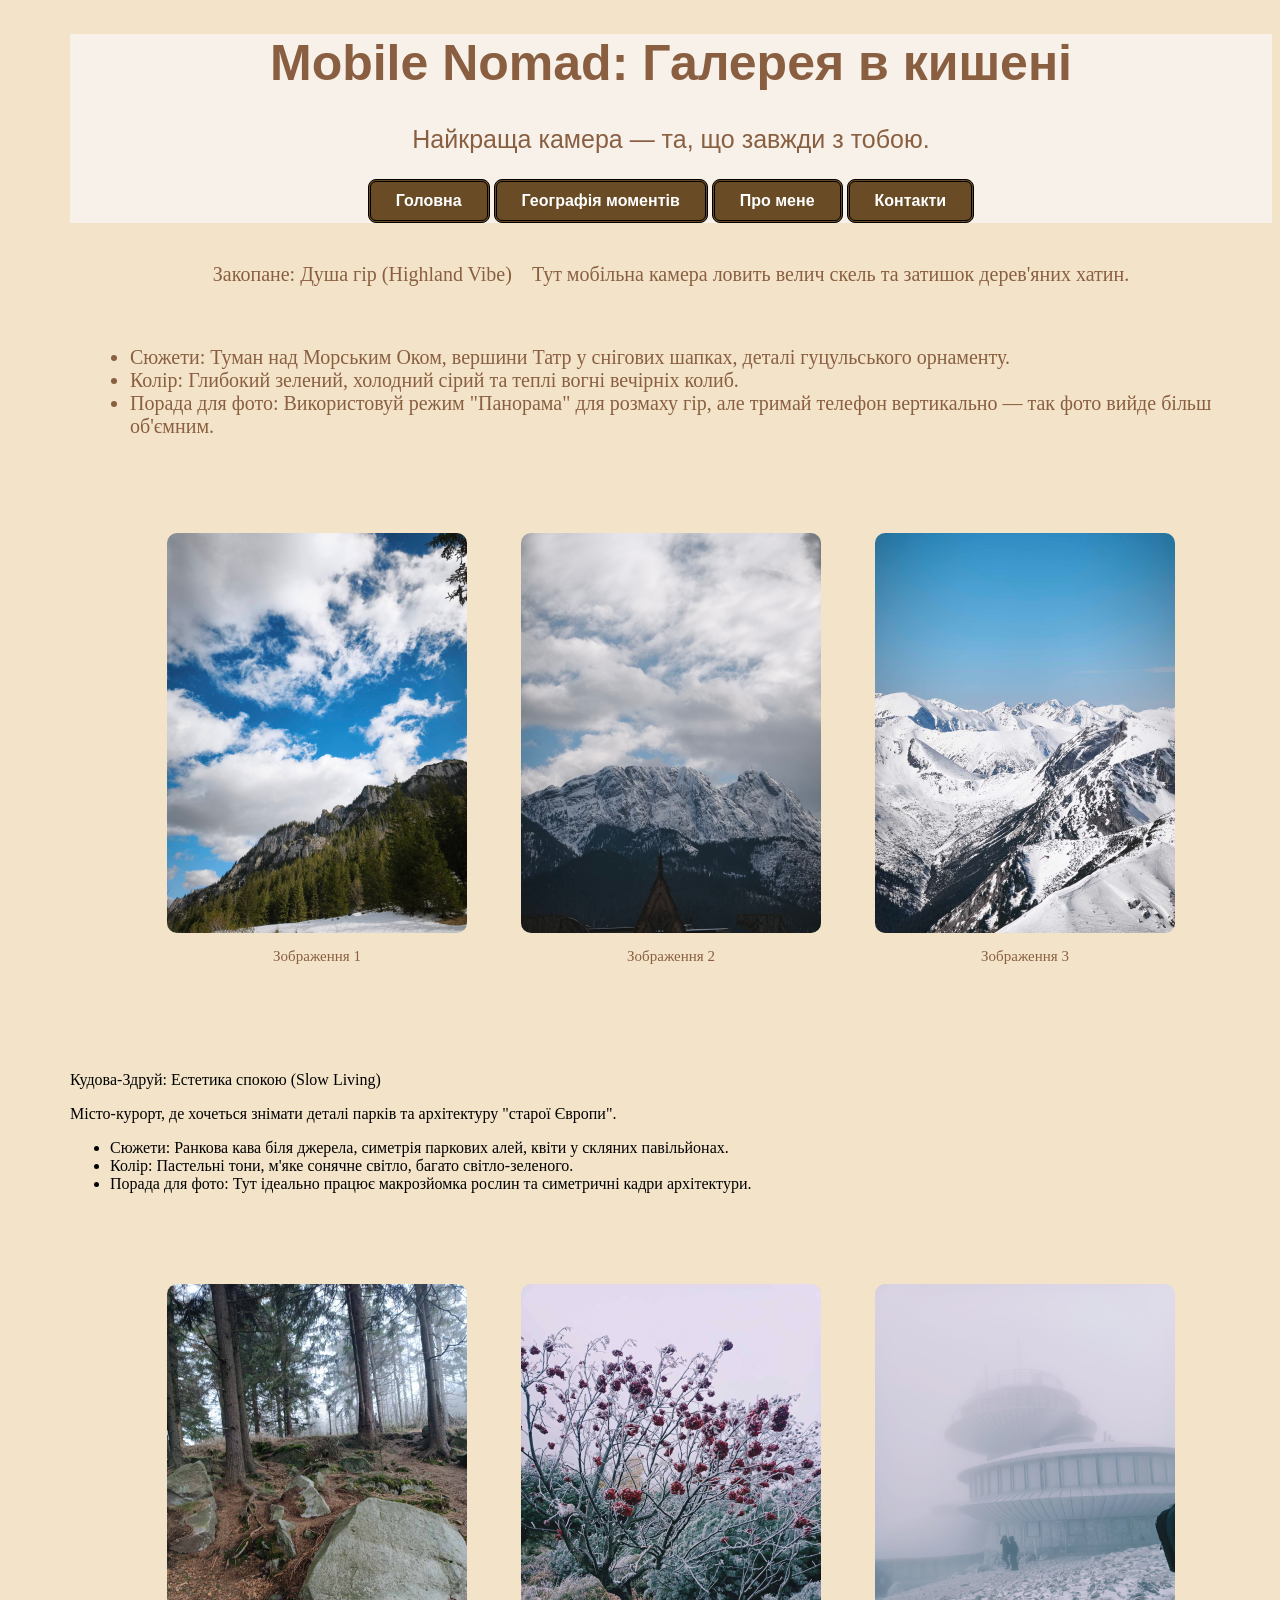
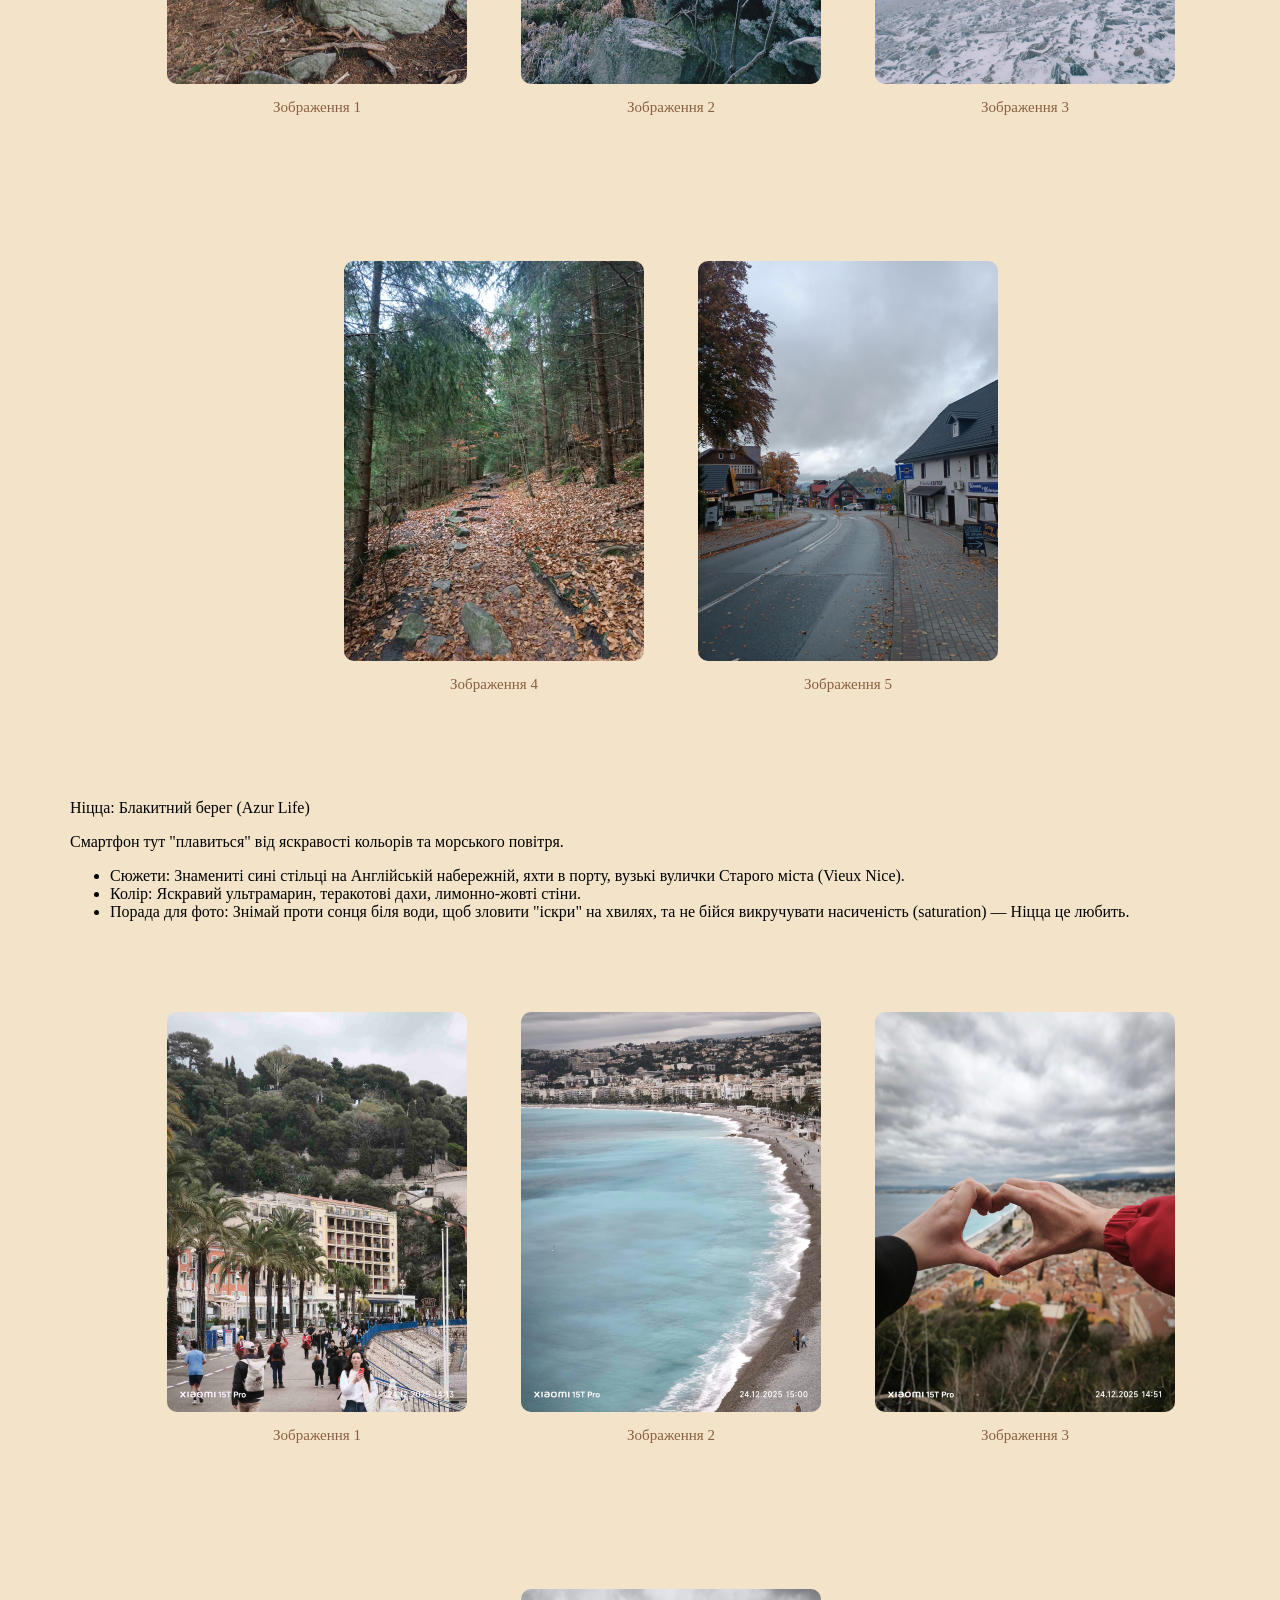
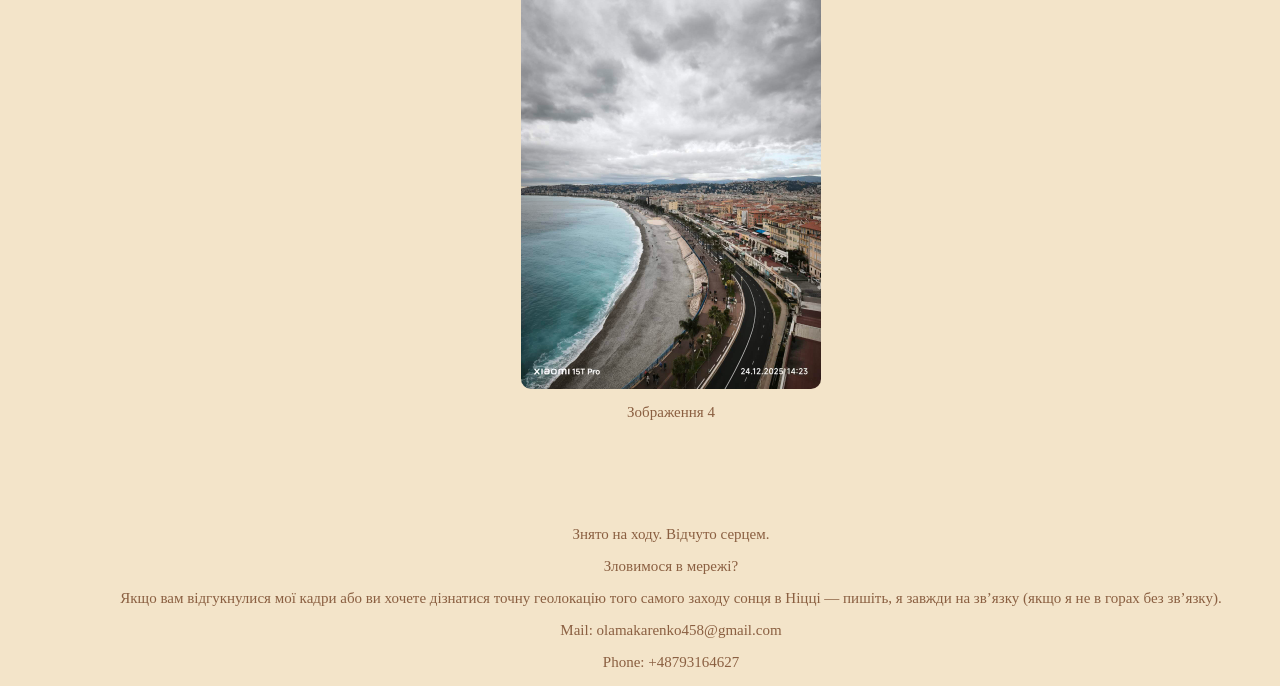
==== commit e9236a1f: "Add files via upload" ====
--- a/index.html
+++ b/index.html
@@ -7,19 +7,23 @@
     <link rel="stylesheet" href="css/style.css">
 </head>
 <body>
+    <div class="verh">
     <div class="main">
        <header class="header">
             <h1>Mobile Nomad: Галерея в кишені</h1>  
             <p>Найкраща камера — та, що завжди з тобою.</p>
        </header>
+     </div>   
 <nav class="menu">
-    <a href="#home" id="link-home">Головна</a>
-    <a href="#gallery" id="link-gallery">Географія моментів</a>
-    <a href="#about" id="link-about">Про мене</a>
-    <a href="#contacts" id="link-contacts">Контакти</a> <!-- Додано ID -->
+    <a href="#home" class="home" id="link-home">Головна</a>
+    <a href="#gallery" class="gallery1" id="link-gallery">Географія моментів</a>
+    <a href="#about" class="about" id="link-about">Про мене</a>
+    <a href="#contacts" class="contacts" id="link-contacts">Контакти</a> 
 </nav>
+</div>
     <section id="gallery" >
-    <div class="gallery">
+    
+        <div class="gallery">
         <p href="#photo">Закопане: Душа гір (Highland Vibe)</p>
             <p> Тут мобільна камера ловить велич скель та затишок дерев'яних хатин.</p>
                 <ul>
@@ -37,10 +41,10 @@
             </div>
             <div class="photo">
                 <img src="img/photo7.jpg" alt="Фото3" width="300">
-                
                 <p class="photo-text">Зображення 3</p>
-            
-            </div>
+            </div>  
+        </div>    
+        <div>
         <p href="#photo">Кудова-Здруй: Естетика спокою (Slow Living)</p>
             <p>Місто-курорт, де хочеться знімати деталі парків та архітектуру "старої Європи".</p>
                 <ul>
@@ -48,7 +52,9 @@
                     <li>Колір: Пастельні тони, м'яке сонячне світло, багато світло-зеленого.</li>
                     <li>Порада для фото: Тут ідеально працює макрозйомка рослин та симетричні кадри архітектури.</li>
                 </ul>
-            <div class="photo">
+        </div>          
+            <span class="kudovo">
+                <div class="photo">
                 <img src="img/photo2.jpg" alt="Фото1" width="300">
                 
                 <p class="photo-text">Зображення 1</p>
@@ -78,6 +84,10 @@
                 <p class="photo-text">Зображення 5</p>
             
             </div>
+        
+        
+        </span>
+        <div>
         <p href="#photo">Ніцца: Блакитний берег (Azur Life)</p>
             <p>Смартфон тут "плавиться" від яскравості кольорів та морського повітря.</p>
                 <ul>
@@ -85,6 +95,8 @@
                     <li>Колір: Яскравий ультрамарин, теракотові дахи, лимонно-жовті стіни.</li>
                     <li>Порада для фото: Знімай проти сонця біля води, щоб зловити "іскри" на хвилях, та не бійся викручувати насиченість (saturation) — Ніцца це любить.</li>
                 </ul>
+        </div>
+        <span class="nitsa">      
             <div class="photo">
                 <img src="img/photo4.jpg" alt="Фото1" width="300">
                 
@@ -109,6 +121,7 @@
                 <p class="photo-text">Зображення 4</p>
             
             </div> 
+        </span> 
     </section>    
             
   </div> 
@@ -117,12 +130,10 @@
         <p>Знято на ходу. Відчуто серцем.</p>
     </section>
     <section id="contacts">
-       <p> Зловимося в мережі?</p>
+            <p> Зловимося в мережі?</p>
             <p>Якщо вам відгукнулися мої кадри або ви хочете дізнатися точну геолокацію того самого заходу сонця в Ніцці — пишіть, я завжди на зв’язку (якщо я не в горах без зв’язку).</p>
-                <ul>
-                    <li>Mail: olamakarenko458@gmail.com</li>
-                    <li>Phone: +48793164627</li>
-                </ul>
+            <p>Mail: olamakarenko458@gmail.com</p>
+            <p>Phone: +48793164627</p>
     </section>
 
     </div>
--- a/css/style.css
+++ b/css/style.css
@@ -1,5 +1,7 @@
 body {
     background-color:#F3E4C9;
+    margin-left: 70px;  
+   
 }
 
 header {
@@ -13,7 +15,39 @@
     text-align; center;
     font-size: 20px;
     color:#8A5F41;
+    display: flex;          /* Вмикаємо гнучкий рядок */
+    flex-wrap: wrap;        /* Дозволяємо перенос на новий рядок, якщо фото не поміщаються */
+    justify-content: center; 
+    gap: 20px;              
+    padding: 20px;
 }
+.kudovo {
+    text-align; center;
+    font-size: 20px;
+    color:#8A5F41;
+    display: flex;          /* Вмикаємо гнучкий рядок */
+    flex-wrap: wrap;        /* Дозволяємо перенос на новий рядок, якщо фото не поміщаються */
+    justify-content: center; 
+    gap: 20px;              
+    padding: 20px;
+}
+.nitsa {
+    text-align; center;
+    font-size: 20px;
+    color:#8A5F41;
+    display: flex;          /* Вмикаємо гнучкий рядок */
+    flex-wrap: wrap;        /* Дозволяємо перенос на новий рядок, якщо фото не поміщаються */
+    justify-content: center; 
+    gap: 20px;              
+    padding: 20px;
+}
+.photo img {
+    width: 100%;            /* Картинка займає всю ширину блоку .photo */
+    height: auto;           /* Зберігаємо пропорції */
+    border-radius: 10px;    /* Додаємо красиві закруглення */
+    display: block;
+}
+
 .photo-text {
     font-size: 15px;
     color:#8A5F41;
@@ -27,13 +61,132 @@
     display: block;
     margin: 5px 10px;
     padding: 50px 7px;
-
+    max-width: 300px;
     
 }
 .footer {
     color: #8A5F41;
-    text-align: left;
+    text-align: center;
     background-color:#F3E4C9;
     font-size: 15px;
     transition: background-color 0.5s ease, color 0.5s ease;
 }
+.verh {
+    background-color: #f7f1e9;
+    text-align: center;
+
+}
+.home {
+    display: inline-block;
+    background-color: #694b25; 
+    color: white;
+    text-decoration: none;
+    padding: 10px 25px;
+    border-radius: 8px;
+    font-family: sans-serif;
+    font-weight: bold;
+    text-align: center;
+    transition: all 0.3s ease;
+    cursor: pointer;
+    border: 3px double black;
+}
+.home:hover {
+    background-color: #b3400b; 
+    box-shadow: 0 4px 15px rgba(155, 89, 182, 0.4); 
+    transform: translateY(-2px);
+}
+.home:active {
+    transform: translateY(1px); 
+    box-shadow: inset 2px 2px 5px rgba(0, 0, 0, 0.3);
+}
+.gallery1 {
+    display: inline-block;
+    background-color: #694b25; 
+    color: white;
+    text-decoration: none;
+    padding: 10px 25px;
+    border-radius: 8px;
+    font-family: sans-serif;
+    font-weight: bold;
+    text-align: center;
+    transition: all 0.3s ease;
+    cursor: pointer;
+    border: 3px double black;
+}
+.gallery1:hover {
+    background-color: #b3400b; 
+    box-shadow: 0 4px 15px rgba(155, 89, 182, 0.4); 
+    transform: translateY(-2px);
+}
+.gallery1:active {
+    transform: translateY(1px); 
+    box-shadow: inset 2px 2px 5px rgba(0, 0, 0, 0.3);
+}
+.about {
+    display: inline-block;
+    background-color: #694b25; 
+    color: white;
+    text-decoration: none;
+    padding: 10px 25px;
+    border-radius: 8px;
+    font-family: sans-serif;
+    font-weight: bold;
+    text-align: center;
+    transition: all 0.3s ease;
+    cursor: pointer;
+    border: 3px double black;
+}
+.about:hover {
+    background-color: #b3400b; 
+    box-shadow: 0 4px 15px rgba(155, 89, 182, 0.4); 
+    transform: translateY(-2px);
+    } 
+.about :active {
+    transform: translateY(1px); 
+    box-shadow: inset 2px 2px 5px rgba(0, 0, 0, 0.3);
+}
+.contacts {
+    display: inline-block;
+    background-color: #694b25; 
+    color: white;
+    text-decoration: none;
+    padding: 10px 25px;
+    border-radius: 8px;
+    font-family: sans-serif;
+    font-weight: bold;
+    text-align: center;
+    transition: all 0.3s ease;
+    cursor: pointer;
+    border: 3px double black;
+}
+.contacts:hover {
+    background-color: #b3400b; 
+    box-shadow: 0 4px 15px rgba(155, 89, 182, 0.4); 
+    transform: translateY(-2px);
+} 
+.contacts:active {
+    transform: translateY(1px); 
+    box-shadow: inset 2px 2px 5px rgba(0, 0, 0, 0.3);
+}
+
+
+
+
+
+
+
+
+
+
+
+
+
+
+
+
+
+
+
+
+
+
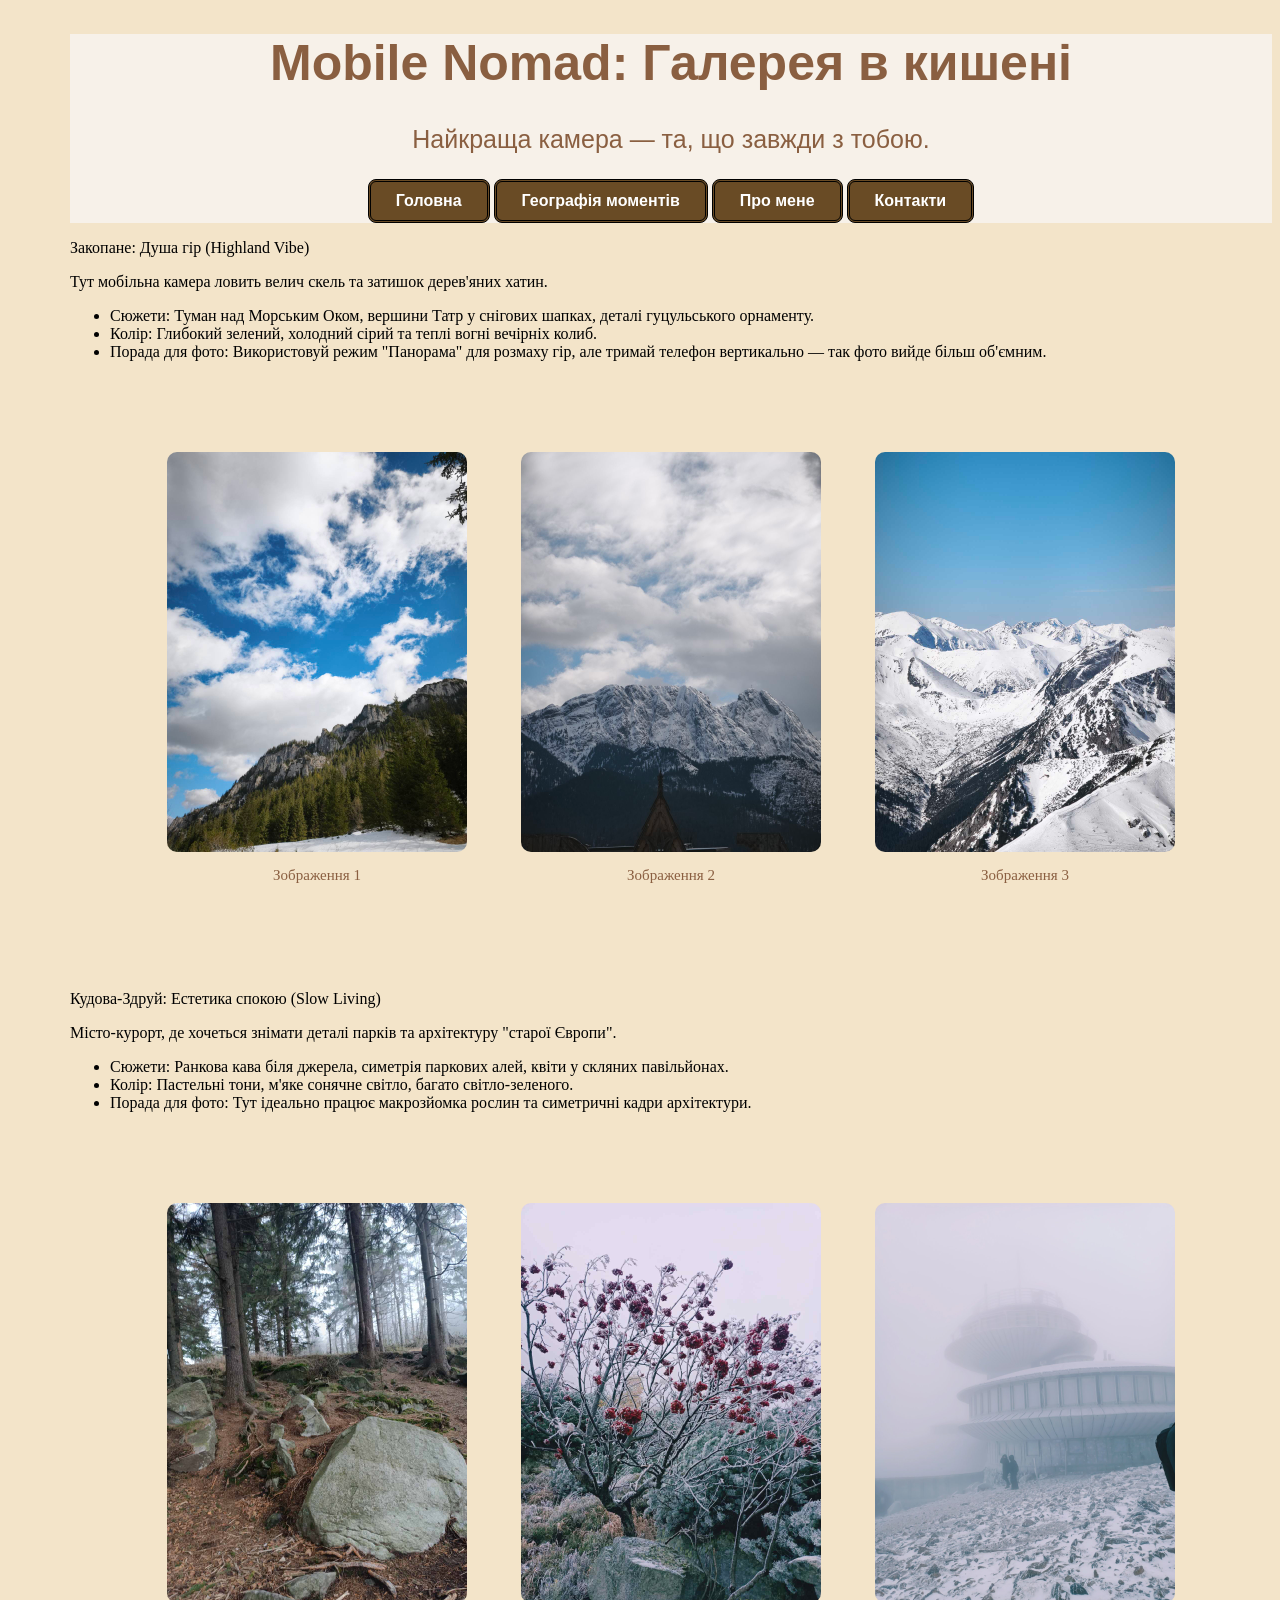
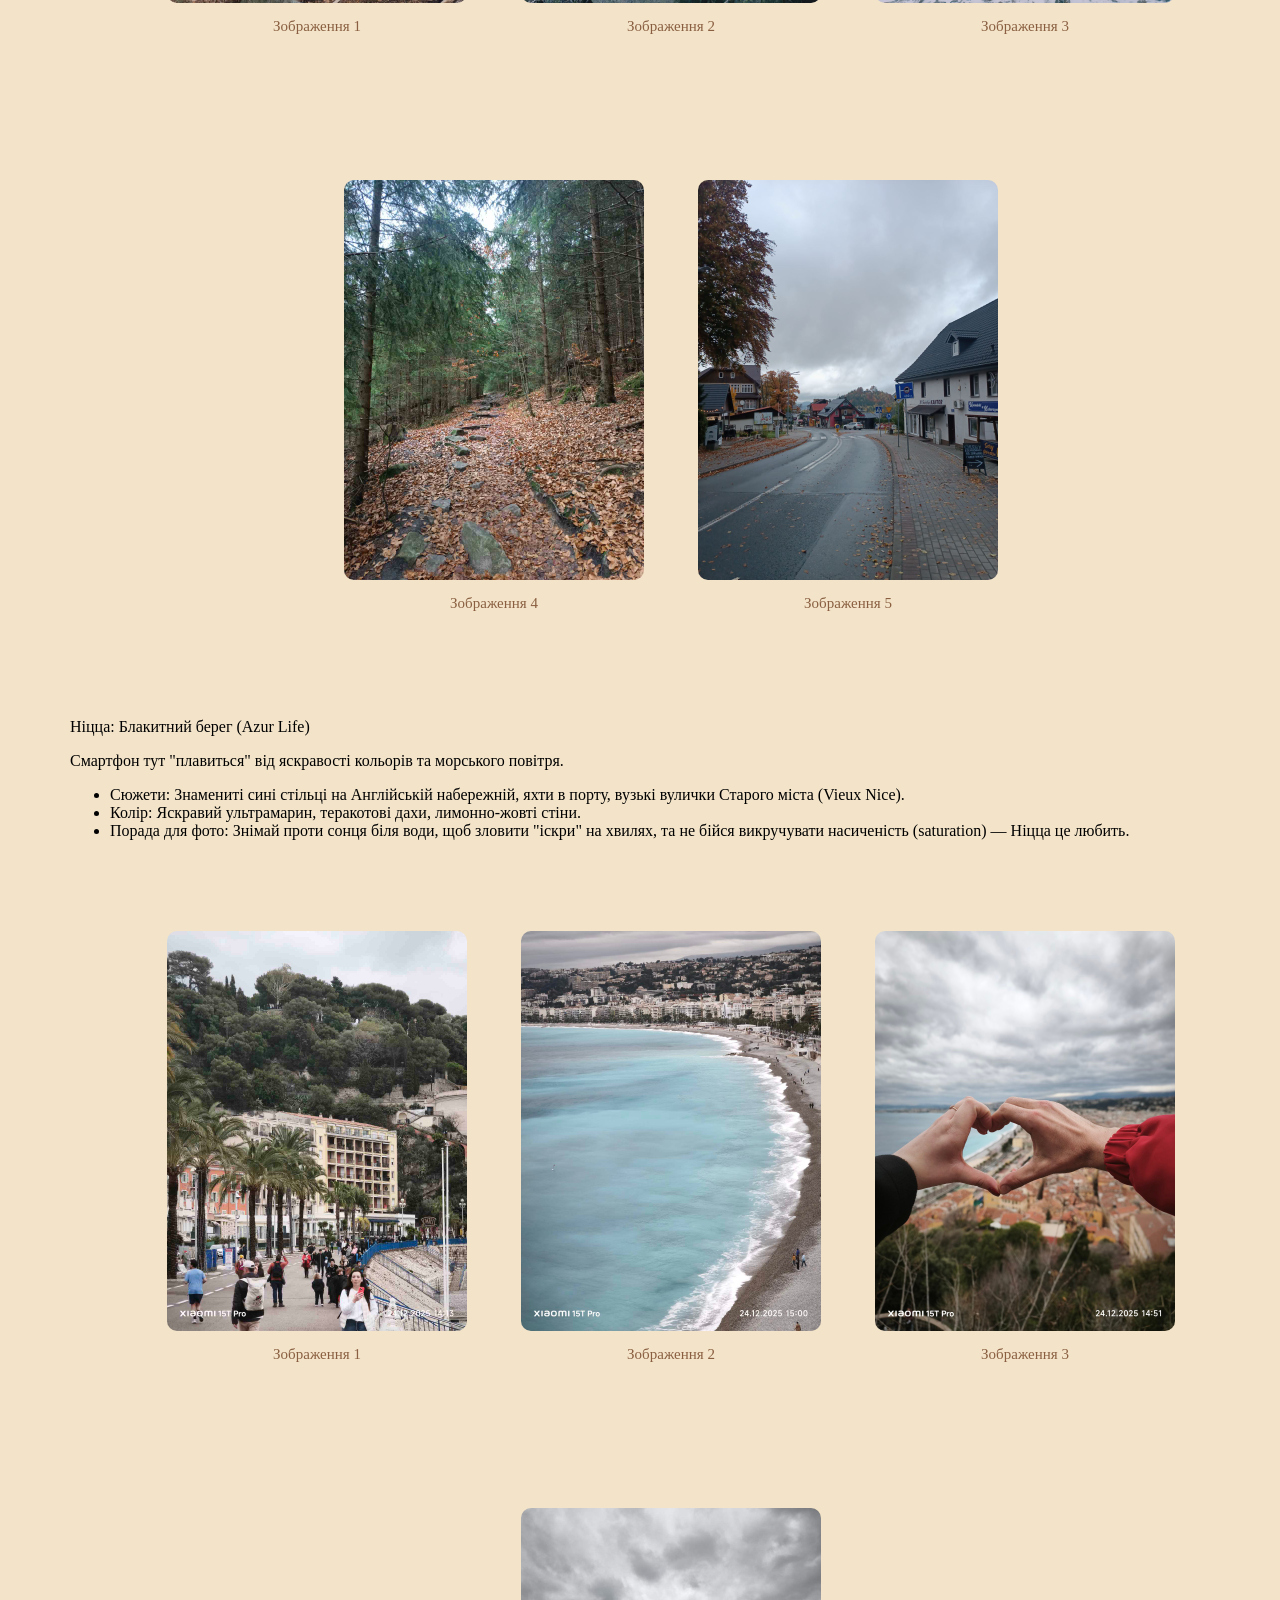
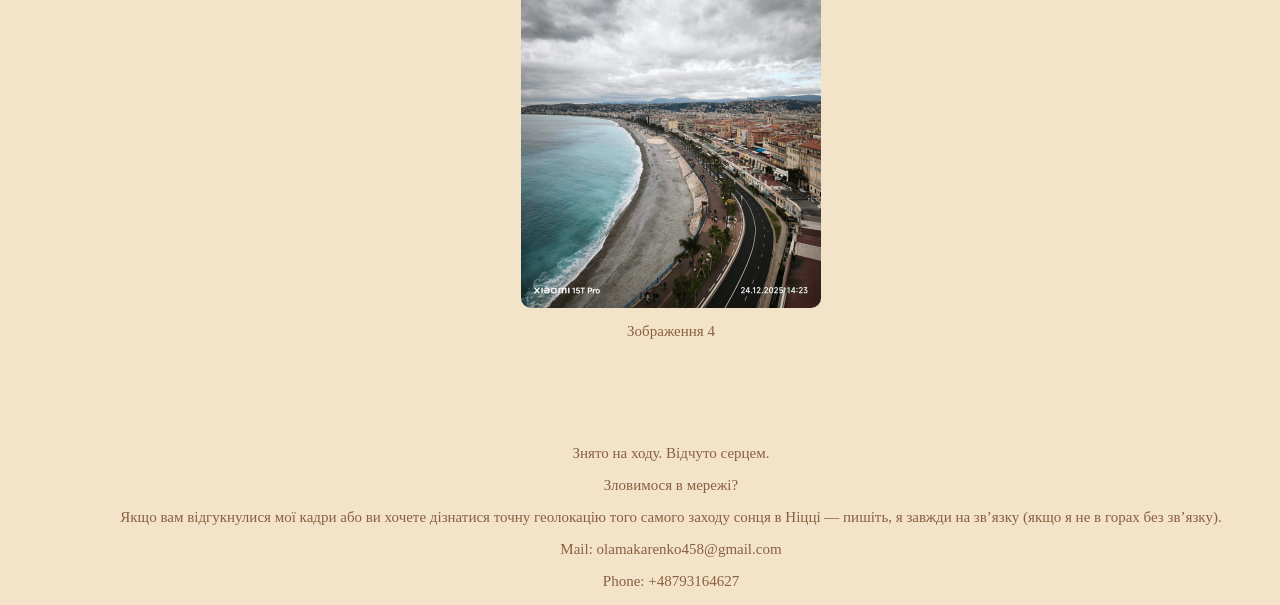
==== commit 77f8c8f8: "Add files via upload" ====
--- a/index.html
+++ b/index.html
@@ -23,14 +23,16 @@
 </div>
     <section id="gallery" >
     
-        <div class="gallery">
-        <p href="#photo">Закопане: Душа гір (Highland Vibe)</p>
+        <div>  
+            <p href="#photo">Закопане: Душа гір (Highland Vibe)</p>
             <p> Тут мобільна камера ловить велич скель та затишок дерев'яних хатин.</p>
                 <ul>
                     <li>Сюжети: Туман над Морським Оком, вершини Татр у снігових шапках, деталі гуцульського орнаменту.</li>
                     <li>Колір: Глибокий зелений, холодний сірий та теплі вогні вечірніх колиб.</li>
                     <li>Порада для фото: Використовуй режим "Панорама" для розмаху гір, але тримай телефон вертикально — так фото вийде більш об'ємним.</li>
                 </ul>
+        </div> 
+        <span class="gallery">       
             <div class="photo">
                 <img src="img/photo1.jpg" alt="Фото1" width="300">
                 <p class="photo-text">Зображення 1</p>
@@ -42,8 +44,9 @@
             <div class="photo">
                 <img src="img/photo7.jpg" alt="Фото3" width="300">
                 <p class="photo-text">Зображення 3</p>
-            </div>  
-        </div>    
+            </div> 
+        </span> 
+          
         <div>
         <p href="#photo">Кудова-Здруй: Естетика спокою (Slow Living)</p>
             <p>Місто-курорт, де хочеться знімати деталі парків та архітектуру "старої Європи".</p>
